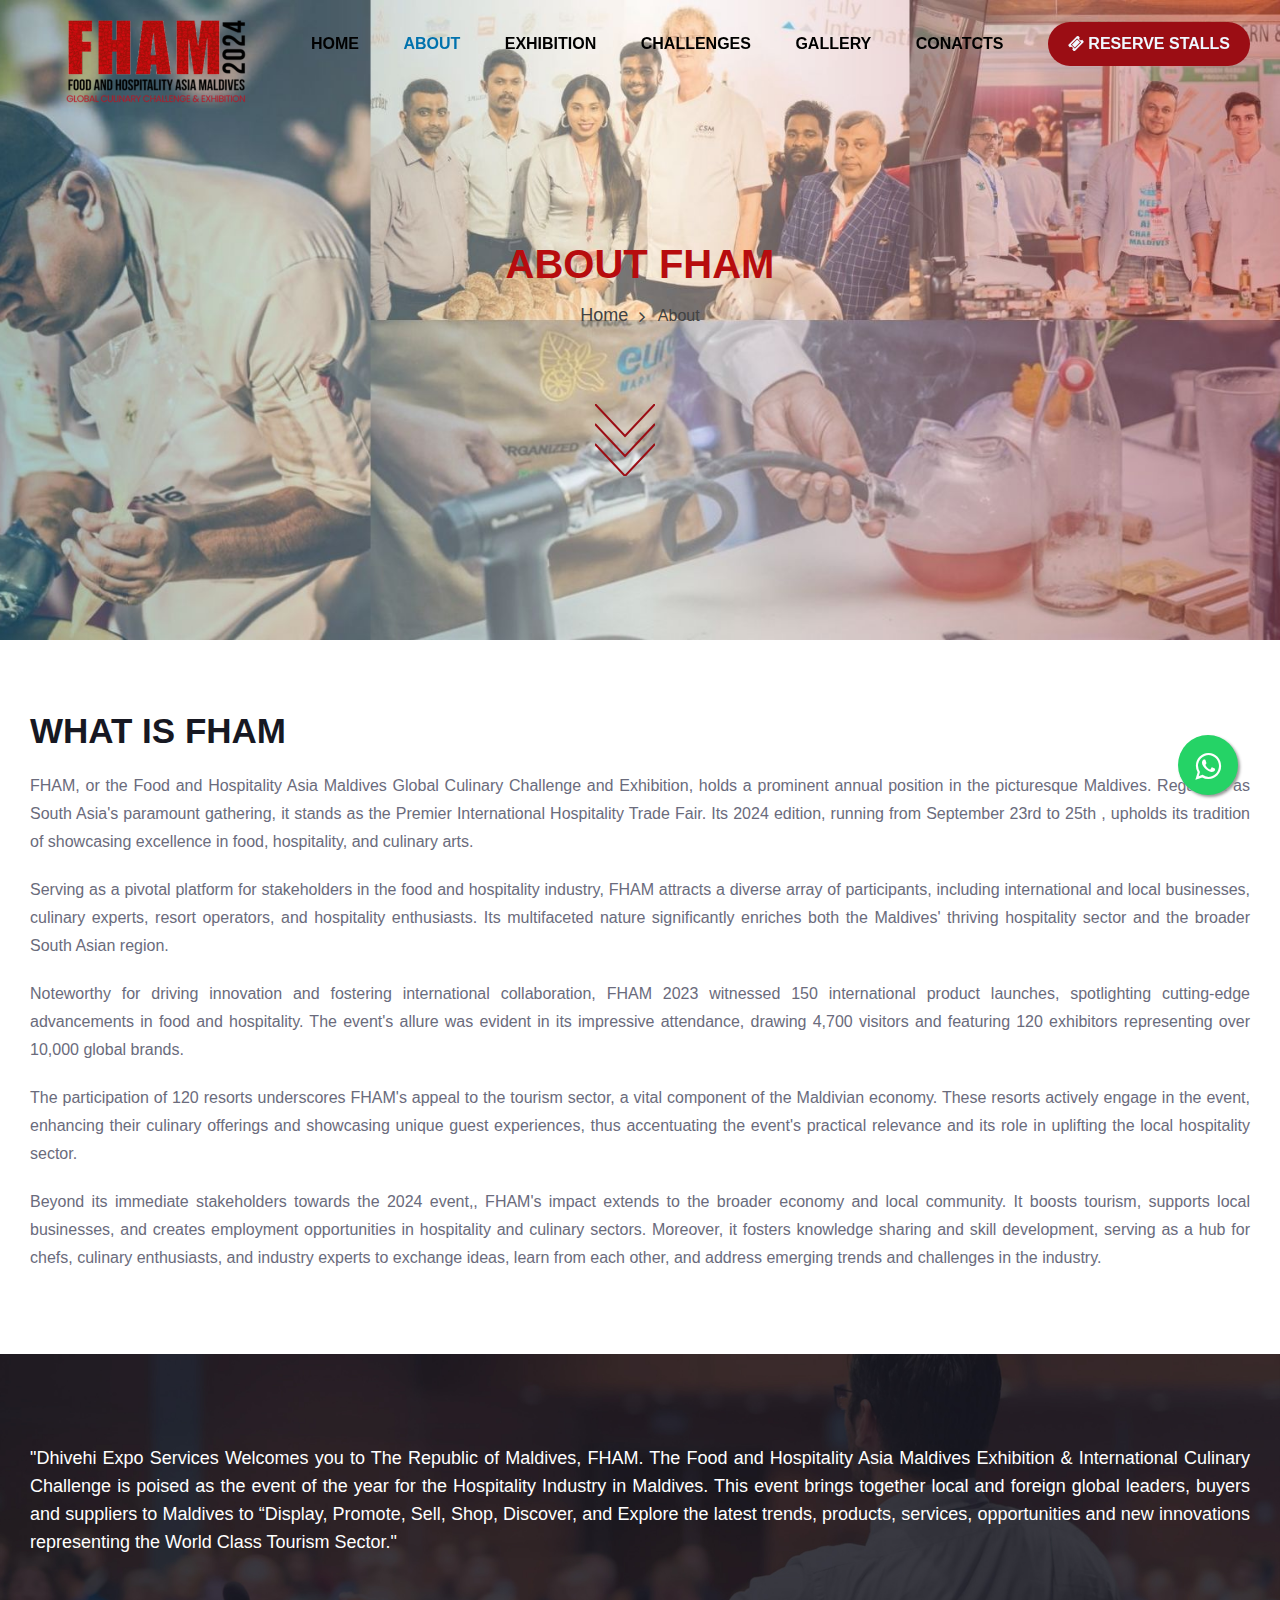
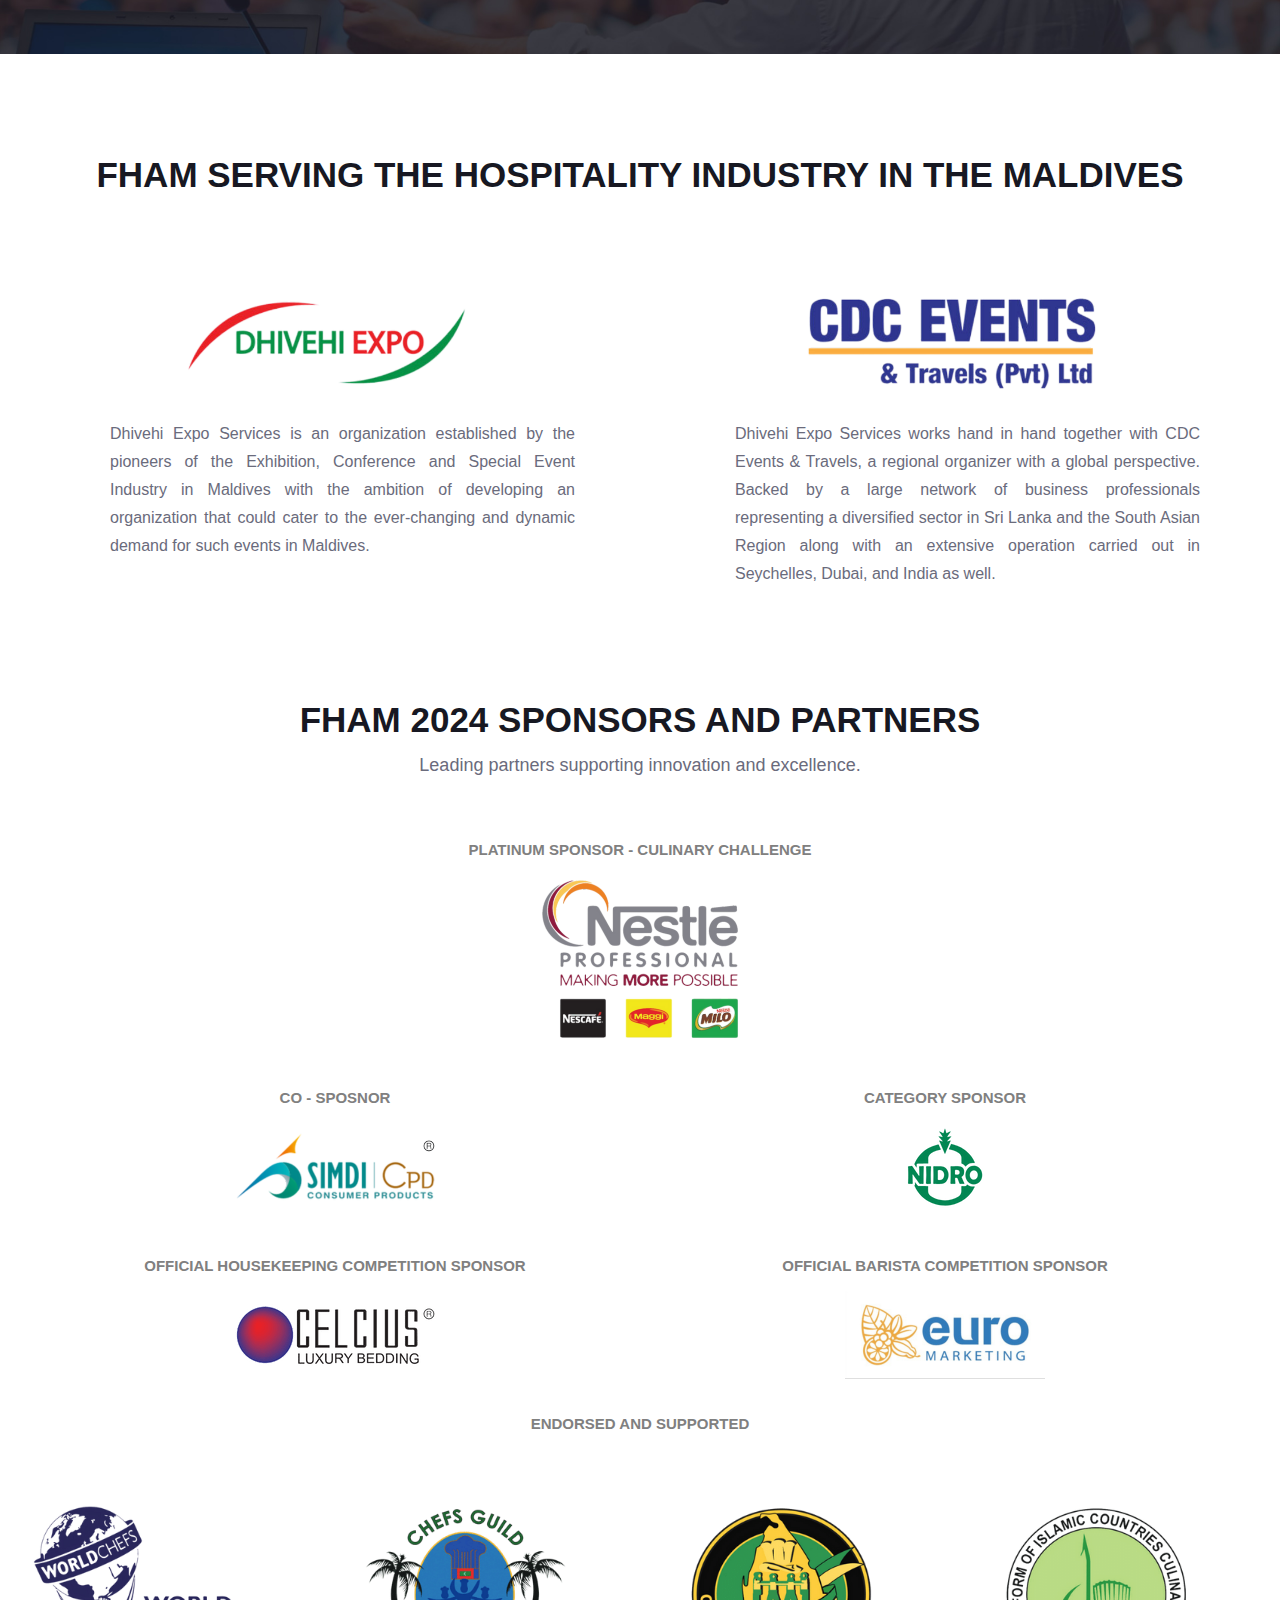
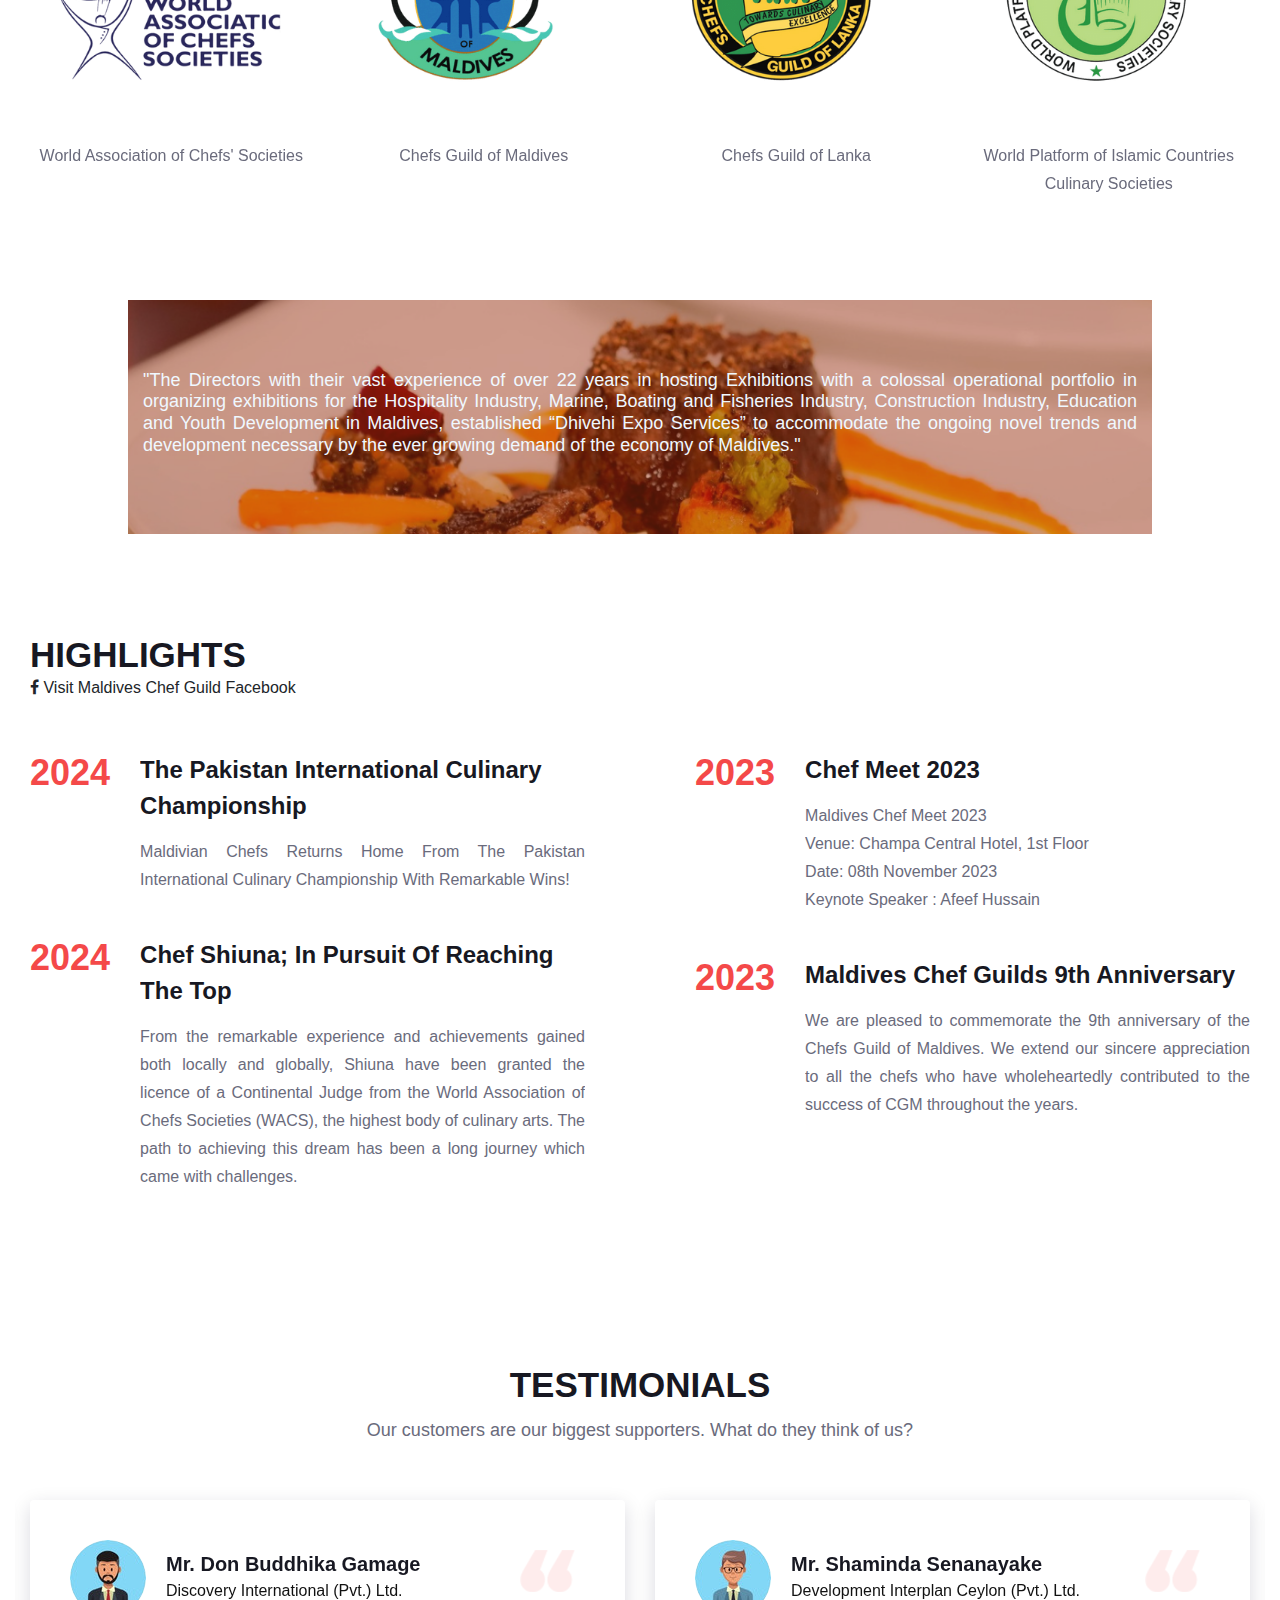
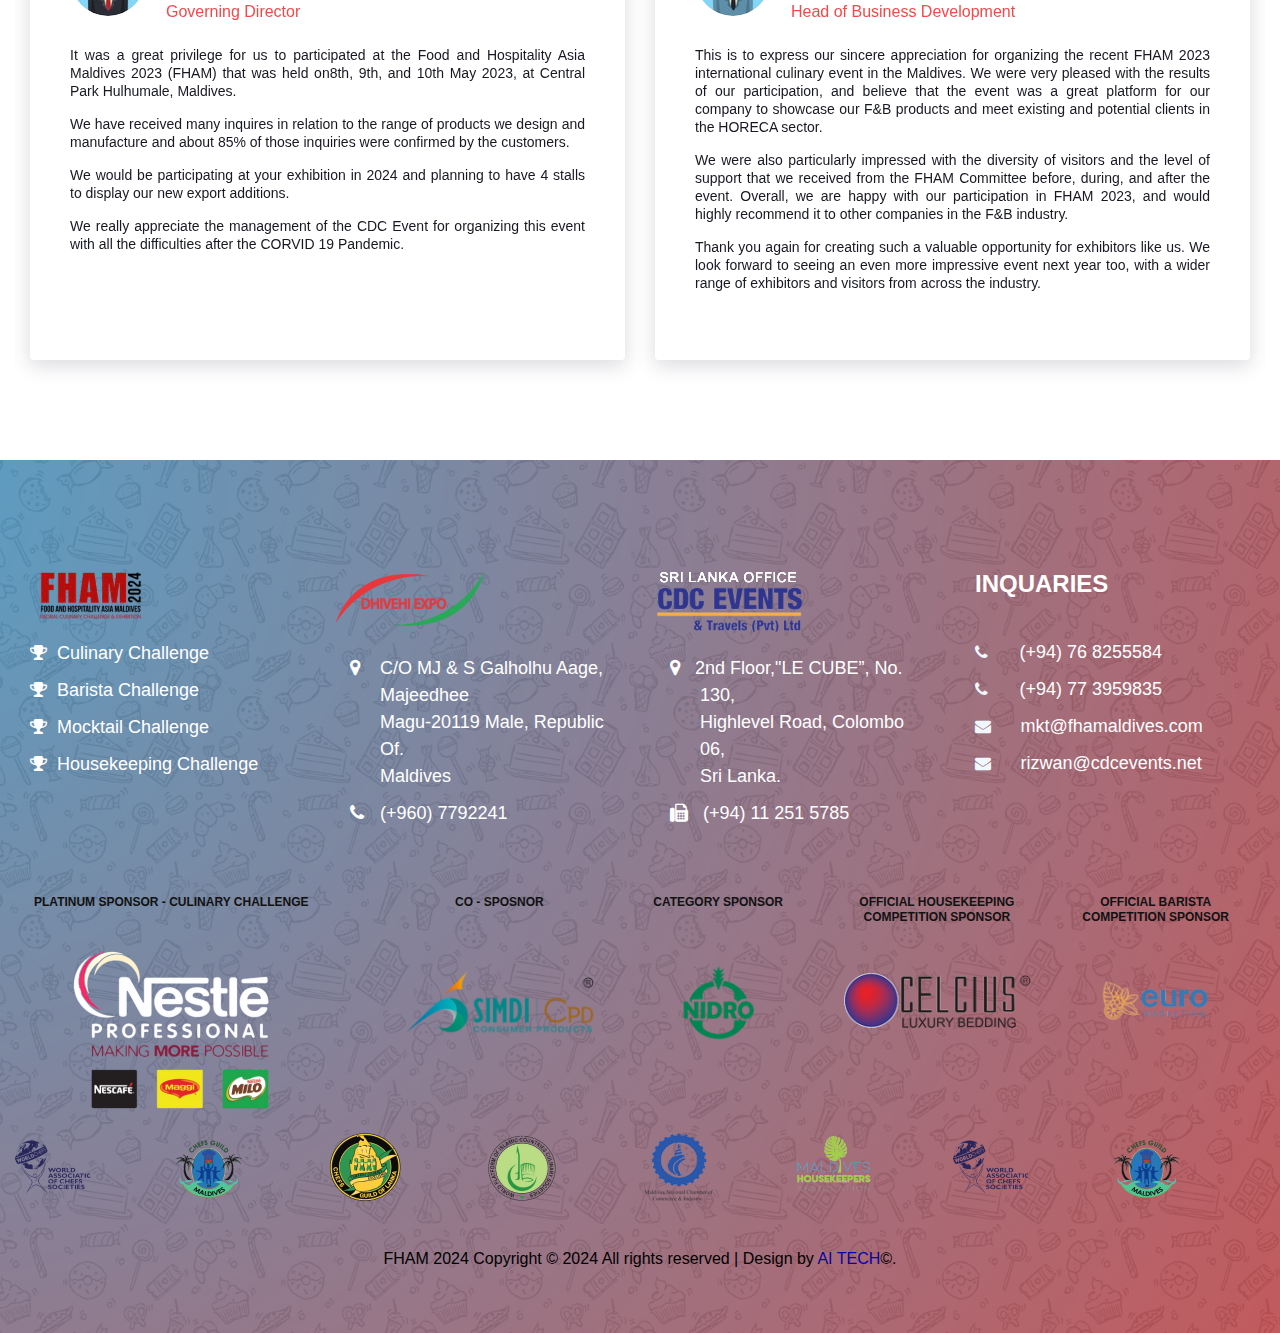
==== about-us - OLDSPONSOR.html @ fb9f557a "sponser chnages" ====
<!DOCTYPE html>
<html lang="zxx">

<head>
    <!-- Google tag (gtag.js) -->
    <script async src="https://www.googletagmanager.com/gtag/js?id=G-HP8R7D199R"></script>
    <script>
    window.dataLayer = window.dataLayer || [];
    function gtag(){dataLayer.push(arguments);}
    gtag('js', new Date());

    gtag('config', 'G-HP8R7D199R');
    </script>
    <meta charset="UTF-8">
    <!--SEO tags-->
    <meta name="description" content="FHAM 2024, the Food and Hospitality Asia Maldives Global Culinary Challenge and Exhibition, is the premier international hospitality trade fair showcasing excellence in food, hospitality, and culinary arts. Join us for the 2024 edition, from September 23rd to 25th, in the picturesque Maldives. Experience thrilling competitions like the Culinary Challenge, Barista Competition, Mocktail Challenge, and Housekeeping Bed Making Competition.">
    <meta name="keywords" content="FHAM, Food and Hospitality Asia Maldives, FHAM 2024, Maldives events, hospitality trade fair, culinary challenge, barista competition, mocktail challenge, housekeeping bed making competition, exhibition, Maldives tourism, hospitality industry, culinary arts, international event, resort operators, culinary experts, hotel management, Maldives economy, global brands, tourism sector, culinary innovation, South Asia, international collaboration, event organizers, Dhivehi Expo Services, CDC Events & Travels.">
    <meta property="og:title" content="FHAM - Food and Hospitality Asia Maldives">
    <meta property="og:description" content="FHAM holds a prominent annual position in the picturesque Maldives, standing as the Premier International Hospitality Trade Fair. Join us for the 2024 edition, running from September 23rd to 25th, showcasing excellence in food, hospitality, and culinary arts.">
    <meta property="og:image" content="https://fhamaldives.com/img/logo.png">
    <meta property="og:url" content="https://fhamaldives.com">
    <meta name="twitter:card" content="summary_large_image">
    <meta name="twitter:title" content="FHAM - Food and Hospitality Asia Maldives">
    <meta name="twitter:description" content="FHAM holds a prominent annual position in the picturesque Maldives, standing as the Premier International Hospitality Trade Fair. Join us for the 2024 edition, running from September 23rd to 25th, showcasing excellence in food, hospitality, and culinary arts.">
    <meta name="twitter:image" content="https://fhamaldives.com/img/logo.png">
    
    <meta name="viewport" content="width=device-width, initial-scale=1.0">
    <meta http-equiv="X-UA-Compatible" content="ie=edge">
    <title>FHAM 2024 - About Us</title>

        <!-- Favicon -->
        <link rel="shortcut icon" type="image/x-icon" href="img/favicon.png" />

    <!-- Google Font -->
    <link href="https://fonts.googleapis.com/css?family=Work+Sans:400,500,600,700,800,900&display=swap" rel="stylesheet">
    <link href="https://fonts.googleapis.com/css?family=Poppins:400,500,600,700&display=swap" rel="stylesheet">


    <!-- Css Styles -->
    <link rel="stylesheet" href="css/bootstrap.min.css" type="text/css">
    <link rel="stylesheet" href="css/font-awesome.min.css" type="text/css">
    <link rel="stylesheet" href="css/elegant-icons.css" type="text/css">
    <link rel="stylesheet" href="css/owl.carousel.min.css" type="text/css">
    <link rel="stylesheet" href="css/magnific-popup.css" type="text/css">
    <link rel="stylesheet" href="css/slicknav.min.css" type="text/css">
    <link rel="stylesheet" href="css/style.css" type="text/css">
</head>

<body>
    <!-- Whats App -->
    <a href="https://wa.me/+94768255584" class="whatsapp_float" target="_blank"> <i class="whatsapp-icon fa fa-whatsapp" aria-hidden="true"></i></a>
    <!-- End Whats App -->
    
    <!-- Page Preloder -->
    <div id="preloder">
        <div class="loader"></div>
    </div>

     <!-- Header Section Begin -->
   <header class="header-section header-normal transparent" id="navbar"> <!-- Added the "transparent" class -->
    <div class="container" style="width: 1500px;">
        <div class="logo">
            <a href="./index.html">
                <img src="img/logo.png" alt="">
            </a>
        </div>
        <div class="nav-menu">
            <nav class="mainmenu mobile-menu">
                <ul>
                    <li><a href="./index.html" >HOME</a></li>
                    <li><a href="./about-us.html" style="color: #0072ad;">ABOUT</a></li>
                    <li><a href="Exhibition.html">EXHIBITION</a></li>
                    <li><a> CHALLENGES</a>
                        <ul class="dropdown">
                            <li><a href="Challenge-1.html">CULINARY</a></li>
                            <li><a href="Challenge-3.html">MOCKTAIL</a></li>
                            <li><a href="Challenge-2.html">BARISTA</a></li>
                            <li><a href="Challenge-4.html">HOUSEKEEPING</a></li>
                        </ul>
                    </li>
                    <li><a href="gallery.html">GALLERY</a></li>
                    <li><a href="./contact.php">CONATCTS</a></li>
                </ul>
            </nav>
           <a href="https://fhamaldives.com/form-db/" class="primary-btn top-btn" style="color: aliceblue;"  target="_blank"><i class="fa fa-ticket"></i> RESERVE STALLS</a>
        </div>
        <div id="mobile-menu-wrap"></div>
    </div>
</header>
<!-- Header End -->

<!-- Hero Section Begin -->
<section class="hero-section set-bg" data-setbg="img/slider/c-about.jpg" >
    <div class="container">
         <!-- Breadcrumb Section Begin -->
    <section class="breadcrumb-section">
        <div class="container">
            <div class="row">
                <div class="col-lg-12">
                    <div class="breadcrumb-text">
                        <h2 style="color: #b70c0e">ABOUT FHAM</h2>
                        <div class="bt-option">
                            <a href="#">Home</a>
                            <span>About</span>
                        </div>
                    </div>
                </div>
            </div>
        </div>
    </section>
    <!-- Breadcrumb Section End -->
    <svg class="arrows">
							<path class="a1" d="M0 0 L30 32 L60 0"></path>
							<path class="a2" d="M0 20 L30 52 L60 20"></path>
							<path class="a3" d="M0 40 L30 72 L60 40"></path>
						</svg>

</section>
<!-- Hero Section End -->

<!-- About Section Begin -->
    <section class="about-section">
        <div class="container">
            <div class="row">
            </div>
            <div class="row">
                <div class="col-lg-12">
                    <div class="section-title"  >
                        <h2>WHAT IS FHAM</h2>
                        <p class="f-para" style="text-align: justify;">FHAM, or the Food and Hospitality Asia Maldives Global Culinary Challenge and Exhibition, holds a prominent annual position in the picturesque Maldives. Regarded as South Asia's paramount gathering, it stands as the Premier International Hospitality Trade Fair. Its 2024 edition, running from September 23rd to 25th , upholds its tradition of showcasing excellence in food, hospitality, and culinary arts.

                        </p>

                        <p class="f-para" style="text-align: justify;"> Serving as a pivotal platform for stakeholders in the food and hospitality industry, FHAM attracts a diverse array of participants, including international and local businesses, culinary experts, resort operators, and hospitality enthusiasts. Its multifaceted nature significantly enriches both the Maldives' thriving hospitality sector and the broader South Asian region.
                        
                        </p>
                        <p class="f-para" style="text-align: justify;">Noteworthy for driving innovation and fostering international collaboration, FHAM 2023 witnessed 150 international product launches, spotlighting cutting-edge advancements in food and hospitality. The event's allure was evident in its impressive attendance, drawing 4,700 visitors and featuring 120 exhibitors representing over 10,000 global brands.
                        
                        </p>
                        <p class="f-para" style="text-align: justify;"> The participation of 120 resorts underscores FHAM's appeal to the tourism sector, a vital component of the Maldivian economy. These resorts actively engage in the event, enhancing their culinary offerings and showcasing unique guest experiences, thus accentuating the event's practical relevance and its role in uplifting the local hospitality sector.
                       
                        </p>
                        <p class="f-para" style="text-align: justify;"> Beyond its immediate stakeholders towards the 2024 event,, FHAM's impact extends to the broader economy and local community. It boosts tourism, supports local businesses, and creates employment opportunities in hospitality and culinary sectors. Moreover, it fosters knowledge sharing and skill development, serving as a hub for chefs, culinary enthusiasts, and industry experts to exchange ideas, learn from each other, and address emerging trends and challenges in the industry.
                        
                        </p>
                       
                    </div>
                </div>
            </div>
           
        </div>
    </section>
    <!-- About Section End -->

    <!-- Wording Section Begin -->
    <section class="pricing-section set-bg spad" data-setbg="img/pricing-bg.jpg">
        <div class="container">
            <div class="row">
                <div class="col-lg-12">
                    <div class="section-title">
                        <p style="color: rgb(255, 255, 255); margin-top: 40px; text-align: justify;">"Dhivehi Expo Services Welcomes you to The Republic of Maldives, FHAM. The Food and Hospitality Asia Maldives Exhibition & International Culinary 
                            Challenge is poised as the event of the year for the Hospitality Industry in Maldives. This event brings together local and foreign global leaders, buyers and suppliers to Maldives to 
                            “Display, Promote, Sell, Shop, Discover, and Explore the latest trends, products, services, opportunities and new innovations representing the World Class Tourism Sector."
                        </p>
                        
                    </div>
                </div>
            </div>
        </div>
    </section>
    <!-- Wording Section End -->

   <!-- About-2 Section Begin -->
<section class="home-about-section spad">
    <div class="container">
        <div class="col-lg-12">
            <div class="section-title">
                <h2>FHAM SERVING THE HOSPITALITY INDUSTRY IN THE MALDIVES</h2>
            </div>
        </div>

        <div class="row"  >
            <!-- First image and paragraph -->
            <div class="col-lg-6 order-lg-1">
                <div class="ha-pic-2">
                    <img src="img/about/dhiv.png" style="max-width: 50%;" alt="">
                </div>
                <div class="ha-text-a">
                    <p style="text-align: justify;">Dhivehi Expo Services is an organization established by the pioneers of the Exhibition, Conference and Special Event Industry in Maldives with the ambition of developing an organization that could cater to the ever-changing and dynamic demand for such events in Maldives.</p>
                </div>
            </div>

            <!-- Gap between columns -->
            <div class="col-lg-12 order-lg-3 d-lg-none">
                <!-- This column is only visible on small devices to create a gap -->
            </div>

            <!-- Second image and paragraph -->
            <div class="col-lg-6 order-lg-2">
                <div class="ha-pic-2">
                    <img src="img/about/cdc.png" style="max-width: 50%;" alt="">
                </div>
                <div class="ha-text-a">
                    <p style="text-align: justify;">Dhivehi Expo Services works hand in hand together with CDC Events & Travels, a regional organizer with a global perspective. Backed by a large network of business professionals representing a diversified sector in Sri Lanka and the South Asian Region along with an extensive operation carried out in Seychelles, Dubai, and India as well.</p>
                </div>
            </div>
        </div>
    </div>
</section>
<!-- About-2 Section End -->

<!-- Sponsor Begin -->
<section class="schedule-section">
    <div class="container">
        <div class="row">
            <div class="col-lg-12">
                <div class="section-title">
                    <h2>FHAM 2024 SPONSORS AND PARTNERS</h2>
                    <p>Leading partners supporting innovation and excellence.</p>
                </div>
            </div>
        </div>

         <div class="container">
      <div class="row">
         <!-- CoSponsor Section Begin -->
         <!-- First image and paragraph -->
         <div class="col-lg-12 ">
            <h5 style="text-align: center; font-weight: bold;  font-size: 15px; color: grey;  padding-top: 10px;">PLATINUM SPONSOR - CULINARY CHALLENGE </h5>
            <a href="https://www.nestle.com/" target="_blank">
            <div class="ha-pic-2">
              <img src="img/partner-logo/co-spo-5.png" style=" min-width: 20%;" alt="">
            </div>
     
            </a>
          </div>
        <!-- First image and paragraph -->
        <div class="col-lg-6 ">
          <h5 style="text-align: center; font-weight: bold;  font-size: 15px; color: grey;  padding-top: 30px;">CO - SPOSNOR </h5>
          <a href="https://www.simdi.com/" target="_blank">
          <div class="ha-pic-2">
            <img src="img/partner-logo/co-spo-3.png" alt="">
          </div>

          </a>
        </div>
  
        <!-- Second image and paragraph -->
        <div class="col-lg-6 ">
          <h5 style="text-align: center; font-weight: bold;  font-size: 15px; color: grey;  padding-top: 30px;">CATEGORY SPONSOR</h5>
          <a href="https://www.nidro-lanka.com/" target="_blank">
          <div class="ha-pic-2">
            <img src="img/partner-logo/co-spo-2.png"alt="">
          </div>

          </a>
        </div>
  
        <!-- 3rd image and paragraph -->
        <div class="col-lg-6 ">
          <h5 style="text-align: center; font-weight: bold;  font-size: 15px; color: grey;  padding-top: 30px;">OFFICIAL HOUSEKEEPING COMPETITION SPONSOR</h5>
          <a href="https://www.celciusbedding.com/our-locations/" target="_blank">
          <div class="ha-pic-2">
            <img src="img/partner-logo/co-spo-1.png" alt="">
          </div>

          </a>
        </div>
  
        <!-- 4th image and paragraph -->
        <div class="col-lg-6 ">
          <h5 style="text-align: center; font-weight: bold;  font-size: 15px; color: grey;  padding-top: 30px;">OFFICIAL BARISTA COMPETITION SPONSOR </h5>
          <a href="http://www.euromarketingmaldives.com/brands/" target="_blank">
          <div class="ha-pic-2">
            <img src="img/partner-logo/co-spo-4.png"  alt="">
          </div>
          <!--<p style="text-align: center;">Euro Marketing</p>-->
        </a>
        </div>
      </div>
    </div>
 <!-- CoSponsor Section End -->
 
        <h5 style="text-align: center; font-weight: bold;  font-size: 15px; color: grey; padding-bottom: 45px;  padding-top: 20px;">ENDORSED AND SUPPORTED</h5>
        <div class="partner-logo owl-carousel" style="border-top: #fdfdfd; padding-top: 0; padding-bottom: 0;">
            <div class="pl-table">
                <div class="pl-tablecell">
                    <a href="https://worldchefs.org/" target="_blank">
                    <img src="img/partner-logo/part-1.png" alt="">
                    <p class="logo-name">World Association of Chefs' Societies</p>
                    </a>
                </div>
            </div>
            <div class="pl-table">
                <div class="pl-tablecell">
                    <a href="https://www.facebook.com/ChefsGuildofMaldives/" target="_blank">
                    <img src="img/partner-logo/part-2.png" alt="" >
                    <p class="logo-name">Chefs Guild of Maldives</p>
                </a>
                </div>
            </div>
            <div class="pl-table">
                <div class="pl-tablecell">
                    <a href="https://www.chefsguildoflanka.org/" target="_blank">
                    <img src="img/partner-logo/part-3.png" alt="">
                    <p class="logo-name">Chefs Guild of Lanka</p>
                    </a>
                </div>
            </div>
            <div class="pl-table">
                <div class="pl-tablecell">
                    <a href="https://www.facebook.com/wicsglobal/" target="_blank">
                    <img src="img/partner-logo/part-4.png" alt="">
                    <p class="logo-name">World Platform of Islamic Countries Culinary Societies</p>
                    </a>
                </div>
            </div>
            <div class="pl-table">
                <div class="pl-tablecell">
                    <a href="https://mncci.org.mv/" target="_blank">
                    <img src="img/partner-logo/part-5.png" alt="">
                    <p class="logo-name">Maldives National Chamber Of Commerce & Industry</p>
                    </a>
                </div>
            </div>
            <div class="pl-table">
                <div class="pl-tablecell">
                    <a href="http://maldiveshousekeepers.com/" target="_blank">
                    <img src="img/partner-logo/part-6.png" alt="">
                    <p class="logo-name">Maldives Housekeepers Association </p>
                    </a>
                </div>
            </div>
        </div>
    </div>
</section>
<!-- Sponsor End -->


  
  


    <!-- Wording Section Begin -->
    <section class="pricing-section set-bg spad" data-setbg="img/about/wording-bg.png" style="margin-left: 10%; margin-right: 10%; padding-bottom: 20px; padding-top: 70px;">
        <div class="container">
            <div class="row">
                <div class="col-lg-12">
                    <div class="section-title" >
                        <h5 style="color: aliceblue; text-align: justify;">"The Directors with their vast experience of over 22 years in hosting Exhibitions with a colossal operational portfolio in organizing exhibitions for the Hospitality Industry, Marine, Boating and Fisheries Industry, Construction Industry, Education and Youth Development in Maldives, established “Dhivehi Expo Services”
                            to accommodate the ongoing novel trends and development necessary by the ever growing demand of the economy of Maldives."</h5>
                        
                    </div>
                </div>
            </div>
        </div>
    </section>
    <!-- Wording Section End -->


      <!-- latest BLog Section Begin -->
      <!--
      <section class="latest-blog spad">
        <div class="container">
            <div class="row">
                <div class="col-lg-12">
                    <div class="latest-item set-bg large-item" data-setbg="img/about/wording-bg.png" style="height: 350px;">
                        <div class="li-text">
                            <h5><a href="./blog-details.html">The Directors with their vast experience of over 18 years in hosting Exhibitions with a colossal operational portfolio in organizing exhibitions for the Hospitality Industry, Marine, Boating and Fisheries Industry, Construction Industry, Education and Youth Development in Maldives, established “Dhivehi Expo Services”
                                 to accommodate the ongoing novel trends and development necessary by the ever growing demand of the economy of Maldives.</a></h5>
                                 -->
                           <!-- <span><i class="fa fa-clock-o"></i> 19th May, 2019</span>-->
      <!--                  </div>
                    </div>
                </div>

            
                
            </div>
        </div>
    </section>
-->
    <!-- latest BLog Section End -->

   
    <!-- Story Section Begin -->
    <section class="story-section spad">
        <div class="container">
            <div class="row">
                <div class="col-lg-12">
                    <div class="section-title">
                        <h2>HIGHLIGHTS</h2>
                         <!--  Facebook Icon and Visit Facebook Link -->
                    <a href="https://www.facebook.com/your_facebook_page_link_here" class="red-link" target="_blank"><i class="fa fa-facebook"></i> Visit Maldives Chef Guild Facebook</a>
                    </div>
                </div>
            </div>
            <div class="row">
                <div class="col-lg-6">
                    <div class="story-left">
                        <div class="story-item">
                            <h2>2024</h2>
                            <div class="si-text">
                                <h4><a href="https://islandchief.com/news/view/55639?fbclid=IwAR0C2re39SDQg-1GwXG-KoDRnBIzjbuG6SGbud6zK_JjFHNLKvUl8_ys7LU" class="red-link">The Pakistan International Culinary Championship</a></h4>
                                <p style="text-align: justify;">Maldivian Chefs Returns Home From The Pakistan International Culinary Championship With Remarkable Wins!</p>
                            </div>
                        </div>
                        <div class="story-item">
                            <h2>2024</h2>
                            <div class="si-text">
                                <h4><a href="https://taste.mv/articles/chef-shiuna-in-pursuit-of-reaching-the-top?fbclid=IwAR21q97irvFbjPLmsGFDBISPIzI3irGhLcFjxVk2iZ8HhuSFVc4l40488rM" class="red-link">Chef Shiuna; In Pursuit Of Reaching The Top</a></h4>
                                <p style="text-align: justify;">
                                    From the remarkable experience and achievements gained both locally and globally, Shiuna have been granted the licence of a Continental Judge from the World Association of Chefs Societies (WACS), the highest body of culinary arts. The path to achieving this dream has been a long journey which came with challenges. </p>
                            </div>
                        </div>
                    </div>
                </div>
                <div class="col-lg-6">
                    <div class="story-right">
                        <div class="story-item">
                            <h2>2023</h2>
                            <div class="si-text">
                                <h4><a href="https://www.facebook.com/photo/?fbid=347695257928098&set=a.195683426462616" class="red-link">Chef Meet 2023</a></h4>
                                <p style="text-align: justify;">Maldives Chef Meet 2023<br>Venue: Champa Central Hotel, 1st Floor<br> Date: 08th November 2023<br>Keynote Speaker : Afeef Hussain</p>
                            </div>
                        </div>
                        <div class="story-item">
                            <h2>2023</h2>
                            <div class="si-text">
                                <h4><a href="https://www.facebook.com/photo/?fbid=331594856204805&set=a.195683426462616" class="red-link">Maldives Chef Guilds 9th Anniversary</a> </h4>
                                <p style="text-align: justify;"> We are pleased to commemorate the 9th anniversary of the Chefs Guild of Maldives. We extend our sincere appreciation to all the chefs who have wholeheartedly contributed to 
                                    the success of CGM throughout the years.</p>
                            </div>
                        </div>
                    </div>
                </div>
            </div>
        </div>
    </section>
    <!-- Story Section End -->

    <!-- Pricing Section Begin -->
    <!--
    <section class="pricing-section set-bg spad" data-setbg="img/pricing-bg.jpg">
        <div class="container">
            <div class="row">
                <div class="col-lg-12">
                    <div class="section-title">
                        <h2>Ticket Pricing</h2>
                        <p>Get your event ticket plan</p>
                    </div>
                </div>
            </div>
            <div class="row">
                <div class="col-lg-4">
                    <div class="price-item">
                        <h4>1 Day Pass</h4>
                        <div class="pi-price">
                            <h2><span>$</span>129</h2>
                        </div>
                        <ul>
                            <li>One Day Conference Ticket</li>
                            <li>Coffee-break</li>
                            <li>Lunch and Networking</li>
                            <li>Keynote talk</li>
                            <li>Talk to the Editors Session</li>
                        </ul>
                        <a href="#" class="price-btn">Get Ticket <span class="arrow_right"></span></a>
                    </div>
                </div>
                <div class="col-lg-4">
                    <div class="price-item top-rated">
                        <div class="tr-tag">
                            <i class="fa fa-star"></i>
                        </div>
                        <h4>Full Pass</h4>
                        <div class="pi-price">
                            <h2><span>$</span>199</h2>
                        </div>
                        <ul>
                            <li>One Day Conference Ticket</li>
                            <li>Coffee-break</li>
                            <li>Lunch and Networking</li>
                            <li>Keynote talk</li>
                            <li>Talk to the Editors Session</li>
                            <li>Lunch and Networking</li>
                            <li>Keynote talk</li>
                        </ul>
                        <a href="#" class="price-btn">Get Ticket <span class="arrow_right"></span></a>
                    </div>
                </div>
                <div class="col-lg-4">
                    <div class="price-item">
                        <h4>Group Pass</h4>
                        <div class="pi-price">
                            <h2><span>$</span>79</h2>
                        </div>
                        <ul>
                            <li>One Day Conference Ticket</li>
                            <li>Coffee-break</li>
                            <li>Lunch and Networking</li>
                            <li>Keynote talk</li>
                            <li>Talk to the Editors Session</li>
                        </ul>
                        <a href="#" class="price-btn">Get Ticket <span class="arrow_right"></span></a>
                    </div>
                </div>
            </div>
        </div>
    </section>
-->
    <!-- Pricing Section End -->

    <!-- Testimonial Section Begin -->
    <section class="testimonial-section spad">
        <div class="container">
            <div class="row">
                <div class="col-lg-12">
                    <div class="section-title">
                        <h2>TESTIMONIALS</h2>
                        <p>Our customers are our biggest supporters. What do they think of us?</p>
                    </div>
                </div>
            </div>
            <div class="row" >
                <div class="col-lg-12">
                    <div class="row">
                        <div class="testimonial-slider owl-carousel">
                            <div class="col-lg-6">
                                <div class="testimonial-item">
                                    <div class="ti-author">
                                        <div class="quote-pic">
                                            <img src="img/quote.png" alt="">
                                        </div>
                                        <div class="ta-pic">
                                            <img src="img/testimonial/testimonial-3.jpg" alt="">
                                        </div>
                                        <div class="ta-text">
                                            <h5>Mr. Don Buddhika Gamage</h5>
                                            <h6>Discovery International (Pvt.) Ltd.</h6>
                                            <span>Governing Director</span>
                                        </div>
                                    </div>
                                    <p class="f-para"style="text-align: justify;" >It was a great privilege for us to participated at the Food and Hospitality Asia Maldives 2023 (FHAM) that was held on8th, 9th, and 10th May 2023, at Central Park Hulhumale, Maldives.</p>

                                        <p class="f-para" style="text-align: justify;">We have received many inquires in relation to the range of products we design and manufacture and about 85% of those inquiries were confirmed by the customers.</p>
                                        
                                        <p class="f-para" style="text-align: justify;">We would be participating at your exhibition in 2024 and planning to have 4 stalls to display our new export additions.</p>
                                        
                                        <p class="f-para" style="text-align: justify;">We really appreciate the management of the CDC Event for organizing this event with all the difficulties after the CORVID 19 Pandemic.</p>
                                </div>
                            </div>
                            <div class="col-lg-6">
                                <div class="testimonial-item">
                                    <div class="ti-author">
                                        <div class="quote-pic">
                                            <img src="img/quote.png" alt="">
                                        </div>
                                        <div class="ta-pic">
                                            <img src="img/testimonial/testimonial-4.jpg" alt="">
                                        </div>
                                        <div class="ta-text">
                                            <h5> Mr. Shaminda Senanayake</h5>
                                            <h6>Development Interplan Ceylon (Pvt.) Ltd.</h6>
                                            <span>Head of Business Development</span>
                                        </div>
                                    </div>
                                        <p class="f-para" style="text-align: justify;">This is to express our sincere appreciation for organizing the recent FHAM 2023 international culinary event in the Maldives. We were very pleased with the results of our participation, and believe that the event was a great platform for our company to showcase our F&B products and meet existing and potential clients in the HORECA sector.</p>

                                        <p class="f-para" style="text-align: justify;"> We were also particularly impressed with the diversity of visitors and the level of support that we received from the FHAM Committee before, during, and after the event. Overall, we are happy with our participation in FHAM 2023, and would highly recommend it to other companies in the F&B industry.</p>
                                        
                                        <p class="f-para" style="text-align: justify;">Thank you again for creating such a valuable opportunity for exhibitors like us. We look forward to seeing an even more impressive event next year too, with a wider range of exhibitors and visitors from across the industry.</p>
                                </div>
                            </div>
                           
                        </div>
                    </div>
                </div>
            </div>
        </div>
    </section>
    <!-- Testimonial Section End -->

    <!-- Newslatter Section Begin -->
    <!--
    <section class="newslatter-section about-newslatter">
        <div class="container">
            <div class="newslatter-inner set-bg" data-setbg="img/newslatter-bg.jpg">
                <div class="ni-text">
                    <h3>Subscribe Newsletter</h3>
                    <p>Subscribe to our newsletter and don’t miss anything</p>
                </div>
                <form action="#" class="ni-form">
                    <input type="text" placeholder="Your email">
                    <button type="submit">Subscribe</button>
                </form>
            </div>
        </div>
    </section>
    -->
    <!-- Newslatter Section End -->

    <!-- Contact Section Begin -->
<!--    <section class="contact-section spad">
        <div class="container">
            <div class="row">
                <div class="col-lg-6">
                    <div class="section-title">
                        <h2>Location</h2>
                        <p>Get directions to our event center</p>
                    </div>
                    <div class="cs-text">
                        <div class="ct-address">
                            <span>Address:</span>
                            <p>01 Pascale Springs Apt. 339, NY City <br/>United State</p>
                        </div>
                        <ul>
                            <li>
                                <span>Phone:</span>
                                (+12)-345-67-8910
                            </li>
                            <li>
                                <span>Email:</span>
                                info.colorlib@gmail.com
                            </li>
                        </ul>
                        <div class="ct-links">
                            <span>Website:</span>
                            <p>https://conference.colorlib.com</p>
                        </div>
                    </div>
                </div>
                <div class="col-lg-6">
                    <div class="cs-map">
                        <iframe src="https://www.google.com/maps/embed?pb=!1m18!1m12!1m3!1d52901.38789495531!2d-118.19465514866786!3d34.03523211493029!2m3!1f0!2f0!3f0!3m2!1i1024!2i768!4f13.1!3m3!1m2!1s0x80c2cf71ad83ff9f%3A0x518b28657f4543b7!2sEast%20Los%20Angeles%2C%20CA%2C%20USA!5e0!3m2!1sen!2sbd!4v1579763856144!5m2!1sen!2sbd" height="400" style="border:0;" allowfullscreen=""></iframe>
                    </div>
                </div>
            </div>
        </div>
    </section>
-->
    <!-- Contact Section End -->

    <!-- Footer Section Begin -->
<footer class="footer-section">
    <div class="container" style="max-width: 1500px;">
      
        <div class="row">
            <div class="col-lg-3">
                <div class="footer-text">
                    <div class="ft-logo">
                        <a href="#" class="footer-logo"><img src="img/logo-pld.png" alt=""></a>
                    </div>
                    <div class="con-info custom-font" style="color: aliceblue; ">

                        <ul>
                            <li style="margin-bottom: 10px;"><a href="Challenge-1.html"><i class="fa fa-trophy " style="padding-right: 10px;"></i>Culinary Challenge</a></li>
                            <li style="margin-bottom: 10px;"><a href=""><i class="fa fa-trophy " style="padding-right: 10px;"></i>Barista Challenge</a></li>
                            <li style="margin-bottom: 10px;"><a href=""><i class="fa fa-trophy " style="padding-right: 10px;"></i>Mocktail Challenge</a></li>
                            <li style="margin-bottom: 10px;"><a href=""><i class="fa fa-trophy " style="padding-right: 10px;"></i>Housekeeping Challenge</a></li>
                          
                          
                        </ul>
                    </div>
                
                   
                </div>
            </div>
            <div class="col-lg-3">
                <div class="footer-text">
                    <div class="ft-logo">
                        <a href="#" class="footer-logo"><img src="img/divehi-logo-small.png" alt="Dhvehi Cooperations"></a>
                    </div>
                    <div class="con-info custom-font" style="color: aliceblue;">
                        <ul>
                            <li style="margin-bottom: 10px;"><a style="pointer-events: none;"><i class="fa fa-map-marker" style="padding-right: 15px;"></i>C/O MJ & S
                                Galholhu Aage,
                                Majeedhee <br>Magu-20119
                                Male, Republic Of. <br>Maldives</a></li>
                            <!--<li style="margin-bottom: 10px;"><a href="mailto:mkt@fhamaldives.com"> <i class="fa fa-envelope" style="padding-right: 10px;"></i>info@fhamaldives.com</a></li>-->
                            <li style="margin-bottom: 10px;"><a href="tel:+9607792241"><i class="fa fa-phone" style="padding-right: 10px;"></i> (+960) 7792241</a> </li>
                          
                        </ul>
                    </div>
                
                    
                </div>
            </div>

            <div class="col-lg-3">
                <div class="footer-text">
                    <div class="ft-logo">
                        <a href="#" class="footer-logo"><img src="img/cdc-logo-small.png" alt="CDC Events and Travels"></a>
                    </div>
                    <div class="con-info custom-font" style="color: aliceblue;">
                        <ul>
                           
                            <li style="margin-bottom: 10px;"><a style="pointer-events: none;"><i class="fa fa-map-marker" style="padding-right: 10px;"></i>2nd Floor,"LE CUBE”, No. 130, <br>Highlevel Road, Colombo 06, <br>Sri Lanka.</a></li>
                            <!--<li style="margin-bottom: 10px;"> <a href="mailto:mkt@fhamaldives.com"><i class="fa fa-envelope" style="padding-right: 10px;"></i>info@cdcevents.net</a></li>-->
                            
                            <li style="margin-bottom: 10px;"><a href="tel:+94112515785"><i class="fa fa-fax" style="padding-right: 10px;"></i> (+94) 11 251 5785 </a></li>
                        </ul>
                    </div>
                    
                    
                
                </div>
            </div>

            <div class="col-lg-3">
                <div class="footer-text">
                    <div class="ft-logo">
                        <h4  style="margin-bottom: 40px; color: white; font-weight: bold;">INQUARIES</h4>
                    </div>
                    <div class="con-info custom-font" style="color: aliceblue;">
                        <ul>
                          
                            <li style="margin-bottom: 10px;"><i class="fa fa-phone" style="padding-right: 10px;"></i> <a href="tel:+94768255584 ">(+94) 76 8255584</a> </li>
                            <li style="margin-bottom: 10px;"><i class="fa fa-phone" style="padding-right: 10px;"></i> <a href="tel:+94773959835">(+94) 77 3959835 </a></li>
                            <li style="margin-bottom: 10px;"><i class="fa fa-envelope" style="padding-right: 10px;"></i> <a href="mailto:mkt@fhamaldives.com">mkt@fhamaldives.com</a></li>
                            <li style="margin-bottom: 10px;"><i class="fa fa-envelope" style="padding-right: 10px;"></i> <a href="mailto: rizwan@cdcevents.net">rizwan@cdcevents.net</a></li>
                        </ul>
                    </div>
                    
                    
                
                </div>
            </div>

           

        </div>

         <!-- CoSponsor Section Begin -->
         <section class="cos-section">
        <div class="col-lg-12">
      <div class="row">
         <!-- First image and paragraph -->
         <div class="col-lg-4 ">
            <h5 style="text-align: center; font-weight: bold; font-size: 12px; padding-bottom: 20px;">PLATINUM SPONSOR - CULINARY CHALLENGE </h5>
            <a href="https://www.nestle.com/" target="_blank">
            <div class="ha-pic-2">
              <img src="img/partner-logo/foot-co-1.png" style=" min-width: 20%;" alt="">
            </div>
  
            </a>
          </div>
        <!-- First image and paragraph -->
        <div class="col-lg-2 ">
          <h5 style="text-align: center; font-weight: bold; font-size: 12px; padding-bottom: 20px;">CO - SPOSNOR </h5>
          <a href="https://www.simdi.com/" target="_blank">
          <div class="ha-pic-2">
            <img src="img/partner-logo/co-spo-3.png" style="padding-top: 16px;"  alt="">
          </div>

          </a>
        </div>
  
        <!-- Second image and paragraph -->
        <div class="col-lg-2">
          <h5 style="text-align: center; font-weight: bold; font-size: 12px; padding-bottom: 20px;">CATEGORY SPONSOR</h5>
          <a href="https://www.nidro-lanka.com/" target="_blank">
          <div class="ha-pic-2">
            <img src="img/partner-logo/co-spo-2.png" style="padding-top: 16px;" alt="">
          </div>

          </a>
        </div>
  
        <!-- 3rd image and paragraph -->
        <div class="col-lg-2 ">
          <h5 style="text-align: center; font-weight: bold; font-size: 12px; padding-bottom: 20px;">OFFICIAL HOUSEKEEPING COMPETITION SPONSOR</h5>
          <a href="https://www.celciusbedding.com/our-locations/" target="_blank">
          <div class="ha-pic-2">
            <img src="img/partner-logo/co-spo-1.png" alt="">
          </div>

          </a>
        </div>
  
        <!-- 4th image and paragraph -->
        <div class="col-lg-2 ">
          <h5 style="text-align: center; font-weight: bold; font-size: 12px; padding-bottom: 20px;">OFFICIAL BARISTA COMPETITION SPONSOR </h5>
          <a href="http://www.euromarketingmaldives.com/brands/" target="_blank">
          <div class="ha-pic-2">
            <img src="img/partner-logo/foot-co-2.png"  alt="">
          </div>

        </a>
        </div>
      </div>
  </section>
  <!-- CoSponsor Section End -->

       

        <div class="partner-logo-1 owl-carousel" >
            <a href="https://worldchefs.org/" class="pl-table" target="_blank">
                <div class="pl-tablecell">
                    <img src="img/partner-logo/partner-1.png" alt="">
                </div>
            </a>
            <a href="https://www.facebook.com/ChefsGuildofMaldives/" class="pl-table" target="_blank">
                <div class="pl-tablecell">
                    <img src="img/partner-logo/partner-2.png" alt="">
                </div>
            </a>
            <a href="https://www.chefsguildoflanka.org/" class="pl-table" target="_blank">
                <div class="pl-tablecell">
                    <img src="img/partner-logo/partner-3.png" alt="">
                </div>
            </a>
            <a href="https://www.facebook.com/wicsglobal/" class="pl-table" target="_blank">
                <div class="pl-tablecell">
                    <img src="img/partner-logo/partner-4.png" alt="" target="_blank">
                </div>
            </a>
            <a href="https://mncci.org.mv/" class="pl-table">
                <div class="pl-tablecell">
                    <img src="img/partner-logo/partner-5.png" alt="" target="_blank">
                </div>
            </a>
            <a href="http://maldiveshousekeepers.com/" class="pl-table" target="_blank">
                <div class="pl-tablecell">
                    <img src="img/partner-logo/partner-6.png" alt="">
                </div>
            </a>
           
            
        </div>

        <div class="copyrights" >
        
            <p style="font-size: 16px;">FHAM 2024 Copyright © 2024 All rights reserved | Design by <a href="#0">AI TECH</a>©.</p>
        </div> 

    </div>
</footer>
    <!-- Footer Section End -->
    
<div id="back-to-top">↑</div>

    <!-- Js Plugins -->
    <script src="js/jquery-3.3.1.min.js"></script>
    <script src="js/bootstrap.min.js"></script>
    <script src="js/jquery.magnific-popup.min.js"></script>
    <script src="js/jquery.countdown.min.js"></script>
    <script src="js/jquery.slicknav.js"></script>
    <script src="js/owl.carousel.min.js"></script>
    <script src="js/main.js"></script>
</body>

</html>
---- css/elegant-icons.css ----
@font-face {
	font-family: 'ElegantIcons';
	src:url('../fonts/ElegantIcons.eot');
	src:url('../fonts/ElegantIcons.eot?#iefix') format('embedded-opentype'),
		url('../fonts/ElegantIcons.woff') format('woff'),
		url('../fonts/ElegantIcons.ttf') format('truetype'),
		url('../fonts/ElegantIcons.svg#ElegantIcons') format('svg');
	font-weight: normal;
	font-style: normal;
}

/* Use the following CSS code if you want to use data attributes for inserting your icons */
[data-icon]:before {
	font-family: 'ElegantIcons';
	content: attr(data-icon);
	speak: none;
	font-weight: normal;
	font-variant: normal;
	text-transform: none;
	line-height: 1;
	-webkit-font-smoothing: antialiased;
	-moz-osx-font-smoothing: grayscale;
}

/* Use the following CSS code if you want to have a class per icon */
/*
Instead of a list of all class selectors,
you can use the generic selector below, but it's slower:
[class*="your-class-prefix"] {
*/
.arrow_up, .arrow_down, .arrow_left, .arrow_right, .arrow_left-up, .arrow_right-up, .arrow_right-down, .arrow_left-down, .arrow-up-down, .arrow_up-down_alt, .arrow_left-right_alt, .arrow_left-right, .arrow_expand_alt2, .arrow_expand_alt, .arrow_condense, .arrow_expand, .arrow_move, .arrow_carrot-up, .arrow_carrot-down, .arrow_carrot-left, .arrow_carrot-right, .arrow_carrot-2up, .arrow_carrot-2down, .arrow_carrot-2left, .arrow_carrot-2right, .arrow_carrot-up_alt2, .arrow_carrot-down_alt2, .arrow_carrot-left_alt2, .arrow_carrot-right_alt2, .arrow_carrot-2up_alt2, .arrow_carrot-2down_alt2, .arrow_carrot-2left_alt2, .arrow_carrot-2right_alt2, .arrow_triangle-up, .arrow_triangle-down, .arrow_triangle-left, .arrow_triangle-right, .arrow_triangle-up_alt2, .arrow_triangle-down_alt2, .arrow_triangle-left_alt2, .arrow_triangle-right_alt2, .arrow_back, .icon_minus-06, .icon_plus, .icon_close, .icon_check, .icon_minus_alt2, .icon_plus_alt2, .icon_close_alt2, .icon_check_alt2, .icon_zoom-out_alt, .icon_zoom-in_alt, .icon_search, .icon_box-empty, .icon_box-selected, .icon_minus-box, .icon_plus-box, .icon_box-checked, .icon_circle-empty, .icon_circle-slelected, .icon_stop_alt2, .icon_stop, .icon_pause_alt2, .icon_pause, .icon_menu, .icon_menu-square_alt2, .icon_menu-circle_alt2, .icon_ul, .icon_ol, .icon_adjust-horiz, .icon_adjust-vert, .icon_document_alt, .icon_documents_alt, .icon_pencil, .icon_pencil-edit_alt, .icon_pencil-edit, .icon_folder-alt, .icon_folder-open_alt, .icon_folder-add_alt, .icon_info_alt, .icon_error-oct_alt, .icon_error-circle_alt, .icon_error-triangle_alt, .icon_question_alt2, .icon_question, .icon_comment_alt, .icon_chat_alt, .icon_vol-mute_alt, .icon_volume-low_alt, .icon_volume-high_alt, .icon_quotations, .icon_quotations_alt2, .icon_clock_alt, .icon_lock_alt, .icon_lock-open_alt, .icon_key_alt, .icon_cloud_alt, .icon_cloud-upload_alt, .icon_cloud-download_alt, .icon_image, .icon_images, .icon_lightbulb_alt, .icon_gift_alt, .icon_house_alt, .icon_genius, .icon_mobile, .icon_tablet, .icon_laptop, .icon_desktop, .icon_camera_alt, .icon_mail_alt, .icon_cone_alt, .icon_ribbon_alt, .icon_bag_alt, .icon_creditcard, .icon_cart_alt, .icon_paperclip, .icon_tag_alt, .icon_tags_alt, .icon_trash_alt, .icon_cursor_alt, .icon_mic_alt, .icon_compass_alt, .icon_pin_alt, .icon_pushpin_alt, .icon_map_alt, .icon_drawer_alt, .icon_toolbox_alt, .icon_book_alt, .icon_calendar, .icon_film, .icon_table, .icon_contacts_alt, .icon_headphones, .icon_lifesaver, .icon_piechart, .icon_refresh, .icon_link_alt, .icon_link, .icon_loading, .icon_blocked, .icon_archive_alt, .icon_heart_alt, .icon_star_alt, .icon_star-half_alt, .icon_star, .icon_star-half, .icon_tools, .icon_tool, .icon_cog, .icon_cogs, .arrow_up_alt, .arrow_down_alt, .arrow_left_alt, .arrow_right_alt, .arrow_left-up_alt, .arrow_right-up_alt, .arrow_right-down_alt, .arrow_left-down_alt, .arrow_condense_alt, .arrow_expand_alt3, .arrow_carrot_up_alt, .arrow_carrot-down_alt, .arrow_carrot-left_alt, .arrow_carrot-right_alt, .arrow_carrot-2up_alt, .arrow_carrot-2dwnn_alt, .arrow_carrot-2left_alt, .arrow_carrot-2right_alt, .arrow_triangle-up_alt, .arrow_triangle-down_alt, .arrow_triangle-left_alt, .arrow_triangle-right_alt, .icon_minus_alt, .icon_plus_alt, .icon_close_alt, .icon_check_alt, .icon_zoom-out, .icon_zoom-in, .icon_stop_alt, .icon_menu-square_alt, .icon_menu-circle_alt, .icon_document, .icon_documents, .icon_pencil_alt, .icon_folder, .icon_folder-open, .icon_folder-add, .icon_folder_upload, .icon_folder_download, .icon_info, .icon_error-circle, .icon_error-oct, .icon_error-triangle, .icon_question_alt, .icon_comment, .icon_chat, .icon_vol-mute, .icon_volume-low, .icon_volume-high, .icon_quotations_alt, .icon_clock, .icon_lock, .icon_lock-open, .icon_key, .icon_cloud, .icon_cloud-upload, .icon_cloud-download, .icon_lightbulb, .icon_gift, .icon_house, .icon_camera, .icon_mail, .icon_cone, .icon_ribbon, .icon_bag, .icon_cart, .icon_tag, .icon_tags, .icon_trash, .icon_cursor, .icon_mic, .icon_compass, .icon_pin, .icon_pushpin, .icon_map, .icon_drawer, .icon_toolbox, .icon_book, .icon_contacts, .icon_archive, .icon_heart, .icon_profile, .icon_group, .icon_grid-2x2, .icon_grid-3x3, .icon_music, .icon_pause_alt, .icon_phone, .icon_upload, .icon_download, .social_facebook, .social_twitter, .social_pinterest, .social_googleplus, .social_tumblr, .social_tumbleupon, .social_wordpress, .social_instagram, .social_dribbble, .social_vimeo, .social_linkedin, .social_rss, .social_deviantart, .social_share, .social_myspace, .social_skype, .social_youtube, .social_picassa, .social_googledrive, .social_flickr, .social_blogger, .social_spotify, .social_delicious, .social_facebook_circle, .social_twitter_circle, .social_pinterest_circle, .social_googleplus_circle, .social_tumblr_circle, .social_stumbleupon_circle, .social_wordpress_circle, .social_instagram_circle, .social_dribbble_circle, .social_vimeo_circle, .social_linkedin_circle, .social_rss_circle, .social_deviantart_circle, .social_share_circle, .social_myspace_circle, .social_skype_circle, .social_youtube_circle, .social_picassa_circle, .social_googledrive_alt2, .social_flickr_circle, .social_blogger_circle, .social_spotify_circle, .social_delicious_circle, .social_facebook_square, .social_twitter_square, .social_pinterest_square, .social_googleplus_square, .social_tumblr_square, .social_stumbleupon_square, .social_wordpress_square, .social_instagram_square, .social_dribbble_square, .social_vimeo_square, .social_linkedin_square, .social_rss_square, .social_deviantart_square, .social_share_square, .social_myspace_square, .social_skype_square, .social_youtube_square, .social_picassa_square, .social_googledrive_square, .social_flickr_square, .social_blogger_square, .social_spotify_square, .social_delicious_square, .icon_printer, .icon_calulator, .icon_building, .icon_floppy, .icon_drive, .icon_search-2, .icon_id, .icon_id-2, .icon_puzzle, .icon_like, .icon_dislike, .icon_mug, .icon_currency, .icon_wallet, .icon_pens, .icon_easel, .icon_flowchart, .icon_datareport, .icon_briefcase, .icon_shield, .icon_percent, .icon_globe, .icon_globe-2, .icon_target, .icon_hourglass, .icon_balance, .icon_rook, .icon_printer-alt, .icon_calculator_alt, .icon_building_alt, .icon_floppy_alt, .icon_drive_alt, .icon_search_alt, .icon_id_alt, .icon_id-2_alt, .icon_puzzle_alt, .icon_like_alt, .icon_dislike_alt, .icon_mug_alt, .icon_currency_alt, .icon_wallet_alt, .icon_pens_alt, .icon_easel_alt, .icon_flowchart_alt, .icon_datareport_alt, .icon_briefcase_alt, .icon_shield_alt, .icon_percent_alt, .icon_globe_alt, .icon_clipboard {
	font-family: 'ElegantIcons';
	speak: none;
	font-style: normal;
	font-weight: normal;
	font-variant: normal;
	text-transform: none;
	line-height: 1;
	-webkit-font-smoothing: antialiased;
}
.arrow_up:before {
	content: "\21";
}
.arrow_down:before {
	content: "\22";
}
.arrow_left:before {
	content: "\23";
}
.arrow_right:before {
	content: "\24";
}
.arrow_left-up:before {
	content: "\25";
}
.arrow_right-up:before {
	content: "\26";
}
.arrow_right-down:before {
	content: "\27";
}
.arrow_left-down:before {
	content: "\28";
}
.arrow-up-down:before {
	content: "\29";
}
.arrow_up-down_alt:before {
	content: "\2a";
}
.arrow_left-right_alt:before {
	content: "\2b";
}
.arrow_left-right:before {
	content: "\2c";
}
.arrow_expand_alt2:before {
	content: "\2d";
}
.arrow_expand_alt:before {
	content: "\2e";
}
.arrow_condense:before {
	content: "\2f";
}
.arrow_expand:before {
	content: "\30";
}
.arrow_move:before {
	content: "\31";
}
.arrow_carrot-up:before {
	content: "\32";
}
.arrow_carrot-down:before {
	content: "\33";
}
.arrow_carrot-left:before {
	content: "\34";
}
.arrow_carrot-right:before {
	content: "\35";
}
.arrow_carrot-2up:before {
	content: "\36";
}
.arrow_carrot-2down:before {
	content: "\37";
}
.arrow_carrot-2left:before {
	content: "\38";
}
.arrow_carrot-2right:before {
	content: "\39";
}
.arrow_carrot-up_alt2:before {
	content: "\3a";
}
.arrow_carrot-down_alt2:before {
	content: "\3b";
}
.arrow_carrot-left_alt2:before {
	content: "\3c";
}
.arrow_carrot-right_alt2:before {
	content: "\3d";
}
.arrow_carrot-2up_alt2:before {
	content: "\3e";
}
.arrow_carrot-2down_alt2:before {
	content: "\3f";
}
.arrow_carrot-2left_alt2:before {
	content: "\40";
}
.arrow_carrot-2right_alt2:before {
	content: "\41";
}
.arrow_triangle-up:before {
	content: "\42";
}
.arrow_triangle-down:before {
	content: "\43";
}
.arrow_triangle-left:before {
	content: "\44";
}
.arrow_triangle-right:before {
	content: "\45";
}
.arrow_triangle-up_alt2:before {
	content: "\46";
}
.arrow_triangle-down_alt2:before {
	content: "\47";
}
.arrow_triangle-left_alt2:before {
	content: "\48";
}
.arrow_triangle-right_alt2:before {
	content: "\49";
}
.arrow_back:before {
	content: "\4a";
}
.icon_minus-06:before {
	content: "\4b";
}
.icon_plus:before {
	content: "\4c";
}
.icon_close:before {
	content: "\4d";
}
.icon_check:before {
	content: "\4e";
}
.icon_minus_alt2:before {
	content: "\4f";
}
.icon_plus_alt2:before {
	content: "\50";
}
.icon_close_alt2:before {
	content: "\51";
}
.icon_check_alt2:before {
	content: "\52";
}
.icon_zoom-out_alt:before {
	content: "\53";
}
.icon_zoom-in_alt:before {
	content: "\54";
}
.icon_search:before {
	content: "\55";
}
.icon_box-empty:before {
	content: "\56";
}
.icon_box-selected:before {
	content: "\57";
}
.icon_minus-box:before {
	content: "\58";
}
.icon_plus-box:before {
	content: "\59";
}
.icon_box-checked:before {
	content: "\5a";
}
.icon_circle-empty:before {
	content: "\5b";
}
.icon_circle-slelected:before {
	content: "\5c";
}
.icon_stop_alt2:before {
	content: "\5d";
}
.icon_stop:before {
	content: "\5e";
}
.icon_pause_alt2:before {
	content: "\5f";
}
.icon_pause:before {
	content: "\60";
}
.icon_menu:before {
	content: "\61";
}
.icon_menu-square_alt2:before {
	content: "\62";
}
.icon_menu-circle_alt2:before {
	content: "\63";
}
.icon_ul:before {
	content: "\64";
}
.icon_ol:before {
	content: "\65";
}
.icon_adjust-horiz:before {
	content: "\66";
}
.icon_adjust-vert:before {
	content: "\67";
}
.icon_document_alt:before {
	content: "\68";
}
.icon_documents_alt:before {
	content: "\69";
}
.icon_pencil:before {
	content: "\6a";
}
.icon_pencil-edit_alt:before {
	content: "\6b";
}
.icon_pencil-edit:before {
	content: "\6c";
}
.icon_folder-alt:before {
	content: "\6d";
}
.icon_folder-open_alt:before {
	content: "\6e";
}
.icon_folder-add_alt:before {
	content: "\6f";
}
.icon_info_alt:before {
	content: "\70";
}
.icon_error-oct_alt:before {
	content: "\71";
}
.icon_error-circle_alt:before {
	content: "\72";
}
.icon_error-triangle_alt:before {
	content: "\73";
}
.icon_question_alt2:before {
	content: "\74";
}
.icon_question:before {
	content: "\75";
}
.icon_comment_alt:before {
	content: "\76";
}
.icon_chat_alt:before {
	content: "\77";
}
.icon_vol-mute_alt:before {
	content: "\78";
}
.icon_volume-low_alt:before {
	content: "\79";
}
.icon_volume-high_alt:before {
	content: "\7a";
}
.icon_quotations:before {
	content: "\7b";
}
.icon_quotations_alt2:before {
	content: "\7c";
}
.icon_clock_alt:before {
	content: "\7d";
}
.icon_lock_alt:before {
	content: "\7e";
}
.icon_lock-open_alt:before {
	content: "\e000";
}
.icon_key_alt:before {
	content: "\e001";
}
.icon_cloud_alt:before {
	content: "\e002";
}
.icon_cloud-upload_alt:before {
	content: "\e003";
}
.icon_cloud-download_alt:before {
	content: "\e004";
}
.icon_image:before {
	content: "\e005";
}
.icon_images:before {
	content: "\e006";
}
.icon_lightbulb_alt:before {
	content: "\e007";
}
.icon_gift_alt:before {
	content: "\e008";
}
.icon_house_alt:before {
	content: "\e009";
}
.icon_genius:before {
	content: "\e00a";
}
.icon_mobile:before {
	content: "\e00b";
}
.icon_tablet:before {
	content: "\e00c";
}
.icon_laptop:before {
	content: "\e00d";
}
.icon_desktop:before {
	content: "\e00e";
}
.icon_camera_alt:before {
	content: "\e00f";
}
.icon_mail_alt:before {
	content: "\e010";
}
.icon_cone_alt:before {
	content: "\e011";
}
.icon_ribbon_alt:before {
	content: "\e012";
}
.icon_bag_alt:before {
	content: "\e013";
}
.icon_creditcard:before {
	content: "\e014";
}
.icon_cart_alt:before {
	content: "\e015";
}
.icon_paperclip:before {
	content: "\e016";
}
.icon_tag_alt:before {
	content: "\e017";
}
.icon_tags_alt:before {
	content: "\e018";
}
.icon_trash_alt:before {
	content: "\e019";
}
.icon_cursor_alt:before {
	content: "\e01a";
}
.icon_mic_alt:before {
	content: "\e01b";
}
.icon_compass_alt:before {
	content: "\e01c";
}
.icon_pin_alt:before {
	content: "\e01d";
}
.icon_pushpin_alt:before {
	content: "\e01e";
}
.icon_map_alt:before {
	content: "\e01f";
}
.icon_drawer_alt:before {
	content: "\e020";
}
.icon_toolbox_alt:before {
	content: "\e021";
}
.icon_book_alt:before {
	content: "\e022";
}
.icon_calendar:before {
	content: "\e023";
}
.icon_film:before {
	content: "\e024";
}
.icon_table:before {
	content: "\e025";
}
.icon_contacts_alt:before {
	content: "\e026";
}
.icon_headphones:before {
	content: "\e027";
}
.icon_lifesaver:before {
	content: "\e028";
}
.icon_piechart:before {
	content: "\e029";
}
.icon_refresh:before {
	content: "\e02a";
}
.icon_link_alt:before {
	content: "\e02b";
}
.icon_link:before {
	content: "\e02c";
}
.icon_loading:before {
	content: "\e02d";
}
.icon_blocked:before {
	content: "\e02e";
}
.icon_archive_alt:before {
	content: "\e02f";
}
.icon_heart_alt:before {
	content: "\e030";
}
.icon_star_alt:before {
	content: "\e031";
}
.icon_star-half_alt:before {
	content: "\e032";
}
.icon_star:before {
	content: "\e033";
}
.icon_star-half:before {
	content: "\e034";
}
.icon_tools:before {
	content: "\e035";
}
.icon_tool:before {
	content: "\e036";
}
.icon_cog:before {
	content: "\e037";
}
.icon_cogs:before {
	content: "\e038";
}
.arrow_up_alt:before {
	content: "\e039";
}
.arrow_down_alt:before {
	content: "\e03a";
}
.arrow_left_alt:before {
	content: "\e03b";
}
.arrow_right_alt:before {
	content: "\e03c";
}
.arrow_left-up_alt:before {
	content: "\e03d";
}
.arrow_right-up_alt:before {
	content: "\e03e";
}
.arrow_right-down_alt:before {
	content: "\e03f";
}
.arrow_left-down_alt:before {
	content: "\e040";
}
.arrow_condense_alt:before {
	content: "\e041";
}
.arrow_expand_alt3:before {
	content: "\e042";
}
.arrow_carrot_up_alt:before {
	content: "\e043";
}
.arrow_carrot-down_alt:before {
	content: "\e044";
}
.arrow_carrot-left_alt:before {
	content: "\e045";
}
.arrow_carrot-right_alt:before {
	content: "\e046";
}
.arrow_carrot-2up_alt:before {
	content: "\e047";
}
.arrow_carrot-2dwnn_alt:before {
	content: "\e048";
}
.arrow_carrot-2left_alt:before {
	content: "\e049";
}
.arrow_carrot-2right_alt:before {
	content: "\e04a";
}
.arrow_triangle-up_alt:before {
	content: "\e04b";
}
.arrow_triangle-down_alt:before {
	content: "\e04c";
}
.arrow_triangle-left_alt:before {
	content: "\e04d";
}
.arrow_triangle-right_alt:before {
	content: "\e04e";
}
.icon_minus_alt:before {
	content: "\e04f";
}
.icon_plus_alt:before {
	content: "\e050";
}
.icon_close_alt:before {
	content: "\e051";
}
.icon_check_alt:before {
	content: "\e052";
}
.icon_zoom-out:before {
	content: "\e053";
}
.icon_zoom-in:before {
	content: "\e054";
}
.icon_stop_alt:before {
	content: "\e055";
}
.icon_menu-square_alt:before {
	content: "\e056";
}
.icon_menu-circle_alt:before {
	content: "\e057";
}
.icon_document:before {
	content: "\e058";
}
.icon_documents:before {
	content: "\e059";
}
.icon_pencil_alt:before {
	content: "\e05a";
}
.icon_folder:before {
	content: "\e05b";
}
.icon_folder-open:before {
	content: "\e05c";
}
.icon_folder-add:before {
	content: "\e05d";
}
.icon_folder_upload:before {
	content: "\e05e";
}
.icon_folder_download:before {
	content: "\e05f";
}
.icon_info:before {
	content: "\e060";
}
.icon_error-circle:before {
	content: "\e061";
}
.icon_error-oct:before {
	content: "\e062";
}
.icon_error-triangle:before {
	content: "\e063";
}
.icon_question_alt:before {
	content: "\e064";
}
.icon_comment:before {
	content: "\e065";
}
.icon_chat:before {
	content: "\e066";
}
.icon_vol-mute:before {
	content: "\e067";
}
.icon_volume-low:before {
	content: "\e068";
}
.icon_volume-high:before {
	content: "\e069";
}
.icon_quotations_alt:before {
	content: "\e06a";
}
.icon_clock:before {
	content: "\e06b";
}
.icon_lock:before {
	content: "\e06c";
}
.icon_lock-open:before {
	content: "\e06d";
}
.icon_key:before {
	content: "\e06e";
}
.icon_cloud:before {
	content: "\e06f";
}
.icon_cloud-upload:before {
	content: "\e070";
}
.icon_cloud-download:before {
	content: "\e071";
}
.icon_lightbulb:before {
	content: "\e072";
}
.icon_gift:before {
	content: "\e073";
}
.icon_house:before {
	content: "\e074";
}
.icon_camera:before {
	content: "\e075";
}
.icon_mail:before {
	content: "\e076";
}
.icon_cone:before {
	content: "\e077";
}
.icon_ribbon:before {
	content: "\e078";
}
.icon_bag:before {
	content: "\e079";
}
.icon_cart:before {
	content: "\e07a";
}
.icon_tag:before {
	content: "\e07b";
}
.icon_tags:before {
	content: "\e07c";
}
.icon_trash:before {
	content: "\e07d";
}
.icon_cursor:before {
	content: "\e07e";
}
.icon_mic:before {
	content: "\e07f";
}
.icon_compass:before {
	content: "\e080";
}
.icon_pin:before {
	content: "\e081";
}
.icon_pushpin:before {
	content: "\e082";
}
.icon_map:before {
	content: "\e083";
}
.icon_drawer:before {
	content: "\e084";
}
.icon_toolbox:before {
	content: "\e085";
}
.icon_book:before {
	content: "\e086";
}
.icon_contacts:before {
	content: "\e087";
}
.icon_archive:before {
	content: "\e088";
}
.icon_heart:before {
	content: "\e089";
}
.icon_profile:before {
	content: "\e08a";
}
.icon_group:before {
	content: "\e08b";
}
.icon_grid-2x2:before {
	content: "\e08c";
}
.icon_grid-3x3:before {
	content: "\e08d";
}
.icon_music:before {
	content: "\e08e";
}
.icon_pause_alt:before {
	content: "\e08f";
}
.icon_phone:before {
	content: "\e090";
}
.icon_upload:before {
	content: "\e091";
}
.icon_download:before {
	content: "\e092";
}
.social_facebook:before {
	content: "\e093";
}
.social_twitter:before {
	content: "\e094";
}
.social_pinterest:before {
	content: "\e095";
}
.social_googleplus:before {
	content: "\e096";
}
.social_tumblr:before {
	content: "\e097";
}
.social_tumbleupon:before {
	content: "\e098";
}
.social_wordpress:before {
	content: "\e099";
}
.social_instagram:before {
	content: "\e09a";
}
.social_dribbble:before {
	content: "\e09b";
}
.social_vimeo:before {
	content: "\e09c";
}
.social_linkedin:before {
	content: "\e09d";
}
.social_rss:before {
	content: "\e09e";
}
.social_deviantart:before {
	content: "\e09f";
}
.social_share:before {
	content: "\e0a0";
}
.social_myspace:before {
	content: "\e0a1";
}
.social_skype:before {
	content: "\e0a2";
}
.social_youtube:before {
	content: "\e0a3";
}
.social_picassa:before {
	content: "\e0a4";
}
.social_googledrive:before {
	content: "\e0a5";
}
.social_flickr:before {
	content: "\e0a6";
}
.social_blogger:before {
	content: "\e0a7";
}
.social_spotify:before {
	content: "\e0a8";
}
.social_delicious:before {
	content: "\e0a9";
}
.social_facebook_circle:before {
	content: "\e0aa";
}
.social_twitter_circle:before {
	content: "\e0ab";
}
.social_pinterest_circle:before {
	content: "\e0ac";
}
.social_googleplus_circle:before {
	content: "\e0ad";
}
.social_tumblr_circle:before {
	content: "\e0ae";
}
.social_stumbleupon_circle:before {
	content: "\e0af";
}
.social_wordpress_circle:before {
	content: "\e0b0";
}
.social_instagram_circle:before {
	content: "\e0b1";
}
.social_dribbble_circle:before {
	content: "\e0b2";
}
.social_vimeo_circle:before {
	content: "\e0b3";
}
.social_linkedin_circle:before {
	content: "\e0b4";
}
.social_rss_circle:before {
	content: "\e0b5";
}
.social_deviantart_circle:before {
	content: "\e0b6";
}
.social_share_circle:before {
	content: "\e0b7";
}
.social_myspace_circle:before {
	content: "\e0b8";
}
.social_skype_circle:before {
	content: "\e0b9";
}
.social_youtube_circle:before {
	content: "\e0ba";
}
.social_picassa_circle:before {
	content: "\e0bb";
}
.social_googledrive_alt2:before {
	content: "\e0bc";
}
.social_flickr_circle:before {
	content: "\e0bd";
}
.social_blogger_circle:before {
	content: "\e0be";
}
.social_spotify_circle:before {
	content: "\e0bf";
}
.social_delicious_circle:before {
	content: "\e0c0";
}
.social_facebook_square:before {
	content: "\e0c1";
}
.social_twitter_square:before {
	content: "\e0c2";
}
.social_pinterest_square:before {
	content: "\e0c3";
}
.social_googleplus_square:before {
	content: "\e0c4";
}
.social_tumblr_square:before {
	content: "\e0c5";
}
.social_stumbleupon_square:before {
	content: "\e0c6";
}
.social_wordpress_square:before {
	content: "\e0c7";
}
.social_instagram_square:before {
	content: "\e0c8";
}
.social_dribbble_square:before {
	content: "\e0c9";
}
.social_vimeo_square:before {
	content: "\e0ca";
}
.social_linkedin_square:before {
	content: "\e0cb";
}
.social_rss_square:before {
	content: "\e0cc";
}
.social_deviantart_square:before {
	content: "\e0cd";
}
.social_share_square:before {
	content: "\e0ce";
}
.social_myspace_square:before {
	content: "\e0cf";
}
.social_skype_square:before {
	content: "\e0d0";
}
.social_youtube_square:before {
	content: "\e0d1";
}
.social_picassa_square:before {
	content: "\e0d2";
}
.social_googledrive_square:before {
	content: "\e0d3";
}
.social_flickr_square:before {
	content: "\e0d4";
}
.social_blogger_square:before {
	content: "\e0d5";
}
.social_spotify_square:before {
	content: "\e0d6";
}
.social_delicious_square:before {
	content: "\e0d7";
}
.icon_printer:before {
	content: "\e103";
}
.icon_calulator:before {
	content: "\e0ee";
}
.icon_building:before {
	content: "\e0ef";
}
.icon_floppy:before {
	content: "\e0e8";
}
.icon_drive:before {
	content: "\e0ea";
}
.icon_search-2:before {
	content: "\e101";
}
.icon_id:before {
	content: "\e107";
}
.icon_id-2:before {
	content: "\e108";
}
.icon_puzzle:before {
	content: "\e102";
}
.icon_like:before {
	content: "\e106";
}
.icon_dislike:before {
	content: "\e0eb";
}
.icon_mug:before {
	content: "\e105";
}
.icon_currency:before {
	content: "\e0ed";
}
.icon_wallet:before {
	content: "\e100";
}
.icon_pens:before {
	content: "\e104";
}
.icon_easel:before {
	content: "\e0e9";
}
.icon_flowchart:before {
	content: "\e109";
}
.icon_datareport:before {
	content: "\e0ec";
}
.icon_briefcase:before {
	content: "\e0fe";
}
.icon_shield:before {
	content: "\e0f6";
}
.icon_percent:before {
	content: "\e0fb";
}
.icon_globe:before {
	content: "\e0e2";
}
.icon_globe-2:before {
	content: "\e0e3";
}
.icon_target:before {
	content: "\e0f5";
}
.icon_hourglass:before {
	content: "\e0e1";
}
.icon_balance:before {
	content: "\e0ff";
}
.icon_rook:before {
	content: "\e0f8";
}
.icon_printer-alt:before {
	content: "\e0fa";
}
.icon_calculator_alt:before {
	content: "\e0e7";
}
.icon_building_alt:before {
	content: "\e0fd";
}
.icon_floppy_alt:before {
	content: "\e0e4";
}
.icon_drive_alt:before {
	content: "\e0e5";
}
.icon_search_alt:before {
	content: "\e0f7";
}
.icon_id_alt:before {
	content: "\e0e0";
}
.icon_id-2_alt:before {
	content: "\e0fc";
}
.icon_puzzle_alt:before {
	content: "\e0f9";
}
.icon_like_alt:before {
	content: "\e0dd";
}
.icon_dislike_alt:before {
	content: "\e0f1";
}
.icon_mug_alt:before {
	content: "\e0dc";
}
.icon_currency_alt:before {
	content: "\e0f3";
}
.icon_wallet_alt:before {
	content: "\e0d8";
}
.icon_pens_alt:before {
	content: "\e0db";
}
.icon_easel_alt:before {
	content: "\e0f0";
}
.icon_flowchart_alt:before {
	content: "\e0df";
}
.icon_datareport_alt:before {
	content: "\e0f2";
}
.icon_briefcase_alt:before {
	content: "\e0f4";
}
.icon_shield_alt:before {
	content: "\e0d9";
}
.icon_percent_alt:before {
	content: "\e0da";
}
.icon_globe_alt:before {
	content: "\e0de";
}
.icon_clipboard:before {
	content: "\e0e6";
}


	.glyph {
		float: left;
		text-align: center;
		padding: .75em;
		margin: .4em 1.5em .75em 0;
		width: 6em;
text-shadow: none;
	}
        .glyph_big {
        font-size: 128px;
        color: #59c5dc;
        float: left;
        margin-right: 20px;
        }

        .glyph div { padding-bottom: 10px;}

	.glyph input {
		font-family: consolas, monospace;
		font-size: 12px;
		width: 100%;
		text-align: center;
		border: 0;
		box-shadow: 0 0 0 1px #ccc;
		padding: .2em;
                -moz-border-radius: 5px;
                -webkit-border-radius: 5px;
	}
	.centered {
		margin-left: auto;
		margin-right: auto;
	}
	.glyph .fs1 {
		font-size: 2em;
	}
---- css/style.css ----
/******************************************************************
  Template Name: Manup
  Description: Manup Event HTML Template
  Author: Colorlib
  Author URI: http://colorlib.com
  Version: 1.0
  Created: Colorlib
******************************************************************/

/*------------------------------------------------------------------
[Table of contents]

1.  Template default CSS
	1.1	Variables
	1.2	Mixins
	1.3	Flexbox
	1.4	Reset
2.  Helper Css
3.  Header Section
4.  Hero Section
5.  Home About Section
6.  Team Member Section
7.  Pricing Section
8.  Latest Blog Section
9.  Contact
10.  Footer Style

-------------------------------------------------------------------*/

/*----------------------------------------*/

/* Template default CSS
/*----------------------------------------*/

html,
body {
	height: 100%;
	font-family: "josefin Sans", ; /* Change font-family to Georgia */
	-webkit-font-smoothing: antialiased;
	font-smooth: antialiased;
	
}

h1,
h2,
h3,
h4,
h5,
h6 {
    margin: 0;
    color: #111111;
    font-weight: 400;
    font-family: "josefin Sans", ; /* Change font-family to Merriweather */
}

h1 {
	font-size: 70px;
}

h2 {
	font-size: 36px;
}

h3 {
	font-size: 30px;
}

h4 {
	font-size: 24px;
}

h5 {
	font-size: 18px;
}

h6 {
	font-size: 16px;
}

p {
    font-size: 16px;
    font-family: "josefin Sans", ; /* Change font-family to Georgia */
    color: #6a6b7c;
    font-weight: 400;
    line-height: 28px;
    margin: 0 0 15px 0;
}

img {
	max-width: 100%;
}

input:focus,
select:focus,
button:focus,
textarea:focus {
	outline: none;
}

a:hover,
a:focus {
	text-decoration: none;
	outline: none;
	color: #fff;
}

ul,
ol {
	padding: 0;
	margin: 0;
}

/*---------------------
  Helper CSS
-----------------------*/

.section-title {
	text-align: center;
	margin-bottom: 52px;
}

.section-title h2 {
	font-size: 35px;
	font-weight: 700;
	color: #171822;
	margin-bottom: 10px;
}

.section-title p {
	font-size: 18px;
	color: #6a6b7c;
	margin-bottom: 0;
}

.section-title-1 {
	text-align: center;
	margin-bottom: 52px;
}

.set-bg {
	background-repeat: no-repeat;
	background-size: cover;
	background-position: top center;
}

.spad {
	padding-top: 100px;
	padding-bottom: 100px;
}

.spad-2 {
	padding-top: 50px;
	padding-bottom: 70px;
}

.text-white h1,
.text-white h2,
.text-white h3,
.text-white h4,
.text-white h5,
.text-white h6,
.text-white p,
.text-white span,
.text-white li,
.text-white a {
	color: #fff;
}

.bg-gradient,
.bd-text .bd-tag-share .s-share a:hover,
.bh-text .play-btn,
.schedule-table-tab .nav-tabs .nav-item .nav-link.active,
.newslatter-inner .ni-form button,
.latest-item .li-tag,
.price-item .price-btn:hover,
.price-item .pi-price,
.price-item .tr-tag,
.schedule-tab .nav-tabs .nav-item .nav-link.active,
.site-btn {
	background-image: -o-linear-gradient(330deg, #ee8425 0%, #f9488b 100%), -o-linear-gradient(330deg, #ee8425 0%, #f9488b 100%);
	background-image: linear-gradient(120deg, #0072ad 0%, #af0000 100%), linear-gradient(120deg, #ee8425 0%, #f94848 100%);
	margin-top: 20px;
}

/* buttons */

.primary-btn {
	display: initial;
	font-size: 16px;
	font-weight: 600;
	padding: 12px 40px;
	color: #ffffff;
	text-align: center;
	border-radius: 50px;
	background-image: -webkit-gradient(linear, left top, right top, from(#ee8425), to(#f9488b)), -webkit-gradient(linear, left top, right top, from(#ee8425), to(#f9488b));
	background-image: -o-linear-gradient(left, #ee8425 0%, #f9488b 100%), -o-linear-gradient(left, #ee8425 0%, #f9488b 100%);
	background-image: linear-gradient(to right, #9b0d14 0%, #9b0d14 100%), linear-gradient(to right, #ee8425 0%, #f9488b 100%);
}

.site-btn {
	font-size: 16px;
	color: #ffffff;
	font-weight: 600;
	border: none;
	padding: 10px 40px 12px;
	border-radius: 50px;
}
.secondary-btn {
	display: initial;
	font-size: 16px;
	font-weight: 600;
	padding: 12px 40px;
	color: #000000;
	text-align: center;
	border-radius: 50px;
	background-image: linear-gradient(to right, #ffffff 0%, #ffffff 100%), linear-gradient(to right, #ee8425 0%, #f9488b 100%);
}
.secondary-btn:hover {
    background-image: linear-gradient(to right, #000000 0%, #000000 100%), linear-gradient(to right, #ee8425 0%, #f9488b 100%);
    background-position: right center, left center;
    background-size: 200% 100%;
	color: white;

}

/* Media query for smaller screens */
@media screen and (max-width: 600px) {
    .secondary-btn {
        font-size: 14px;
        padding: 10px 30px;
    }
}
/* Media query for smaller screens */
@media screen and (max-width: 400px) {
    .secondary-btn {
        font-size: 12px;
        padding: 8px 20px;
    }
}
/* Media query for smaller screens */
@media screen and (max-width: 320px) {
    .secondary-btn {
        font-size: 10px;
        padding: 8px 20px;
    }
}


.down-btn {
	display: initial;
	font-size: 25px;
	font-weight: 600;
	padding: 12px 40px;
	color: #000000;
	text-align: center;
	border-radius: 50px;
	background-image: linear-gradient(to right, #9b0d14 0%, #0072ad 100%), linear-gradient(to right, #ee8425 0%, #f9488b 100%);
}
.down-btn:hover {
    background-image: linear-gradient(to right, #000000 0%, #797979 100%), linear-gradient(to right, #ee8425 0%, #f9488b 100%);
    background-position: right center, left center;
    background-size: 200% 100%;

}

/* Media query for smaller screens */
@media screen and (max-width: 600px) {
    .down-btn {
        font-size: 20px;
        padding: 10px 30px;
    }
}
/* Media query for smaller screens */
@media screen and (max-width: 400px) {
    .down-btn {
        font-size: 18px;
        padding: 8px 20px;
    }
}
/* Media query for smaller screens */
@media screen and (max-width: 320px) {
    .down-btn {
        font-size: 15px;
        padding: 8px 20px;
    }
}
/* Media query for smaller screens */
@media screen and (max-width: 270px) {
    .down-btn {
        font-size: 10px;
        padding: 8px 20px;
    }
}
/* Preloder */

#preloder {
	position: fixed;
	width: 100%;
	height: 100%;
	top: 0;
	left: 0;
	z-index: 999999;
	background: #000;
}

.loader {
	width: 40px;
	height: 40px;
	position: absolute;
	top: 50%;
	left: 50%;
	margin-top: -13px;
	margin-left: -13px;
	border-radius: 60px;
	animation: loader 0.8s linear infinite;
	-webkit-animation: loader 0.8s linear infinite;
}

@keyframes loader {
	0% {
		-webkit-transform: rotate(0deg);
		transform: rotate(0deg);
		border: 4px solid #f5523b;
		border-left-color: transparent;
	}
	50% {
		-webkit-transform: rotate(180deg);
		transform: rotate(180deg);
		border: 4px solid #0072ad;
		border-left-color: transparent;
	}
	100% {
		-webkit-transform: rotate(360deg);
		transform: rotate(360deg);
		border: 4px solid #f5523b;
		border-left-color: transparent;
	}
}

@-webkit-keyframes loader {
	0% {
		-webkit-transform: rotate(0deg);
		border: 4px solid #0072ad;
		border-left-color: transparent;
	}
	50% {
		-webkit-transform: rotate(180deg);
		border: 4px solid #f5523b;
		border-left-color: transparent;
	}
	100% {
		-webkit-transform: rotate(360deg);
		border: 4px solid #0072ad;
		border-left-color: transparent;
	}
}

/*---------------------
  Header
-----------------------*/

.header-section {
    position: fixed; /* Add this line to make it sticky */
    top: -10px; /* Add this line to position it at the top */
    width: 100%; /* Add this line to make it full width */
    background-color : rgba(255, 255, 255, 0.47); /* Add a background color if needed */
    z-index: 1000; /* Add a high z-index to ensure it's on top of other elements */
    display: -webkit-box;
    display: -ms-flexbox;
    display: flex;
	height: 100px;
}

.header-section.header-normal {
    border-bottom: 1px solid #ffffff00;
}

.logo {
    float: left;
    padding-top: 30px;
    padding-bottom: 0px;
}

.logo a {
    display: inline-block;
}

.nav-menu {
    float: right;
}

.nav-menu .mainmenu {
    display: inline-block;
}

.nav-menu .mainmenu ul li {
    display: inline-block;
    list-style: none;
    margin-right: 40px;
    position: relative;
}

.nav-menu .mainmenu ul li .dropdown {
    position: absolute;
    width: 180px;
    background: #af0000 ;
    z-index: 99;
    left: 0;
    top: 130px;
    opacity: 0;
    visibility: hidden;
    -webkit-box-shadow: 4px 13px 30px rgba(0, 0, 0, 0.15);
    box-shadow: 4px 13px 30px rgba(0, 0, 0, 0.15);
    -webkit-transition: all 0.3s;
    -o-transition: all 0.3s;
    transition: all 0.3s;
}

.nav-menu .mainmenu ul li .dropdown li {
    display: block;
    margin-right: 0;
}

.nav-menu .mainmenu ul li .dropdown li a {
    padding: 8px 10px;
    display: block;
    -webkit-transition: all 0.3s;
    -o-transition: all 0.3s;
    transition: all 0.3s;
    text-transform: capitalize;
	color: aliceblue;
}

.nav-menu .mainmenu ul li .dropdown li a:hover {
    color: #0072ad ;
}

.nav-menu .mainmenu ul li .dropdown li a:after {
    display: none;
}

.nav-menu .mainmenu ul li.active a:after {
    opacity: 1;
}

.nav-menu .mainmenu ul li:hover>a:after {
    opacity: 1;
}

.nav-menu .mainmenu ul li:hover .dropdown {
    opacity: 1;
    visibility: visible;
    top: 100px;
}

.nav-menu .mainmenu ul li a {
    font-size: 16px;
    color: black;
    text-transform: uppercase;
    font-weight: 600;
    padding: 42px 0;
    position: relative;
    display: inline-block;
}

.nav-menu .mainmenu ul li a:after {
    position: absolute;
    left: 0;
    bottom: 36px;
    height: 2px;
    width: 100%;
    background: #F44949;
    content: "";
    opacity: 0;
    -webkit-transition: all 0.3s;
    -o-transition: all 0.3s;
    transition: all 0.3s;
}

.nav-menu .primary-btn.top-btn {
    margin: 27px 0;
}
@media screen and (max-width: 1200px) {
    .nav-menu .primary-btn.top-btn {
        font-size: 12px;
    }
}

.slicknav_menu {
    display: none;
}
.transparent {
    background-color: transparent !important;
    box-shadow: none !important;
}
/*Scroll Updated CSS */
.logo img {
    max-width: 250px; /* Set maximum width for the logo */
    transition: max-width 0.3s; /* Add transition for smooth resizing */
}

.scrolled .logo img {
    max-width: 150px; /* Reduce the maximum width when scrolled */
}
@media (max-width: 1200px) {
    .logo img {
		max-width: 160px; /* Set maximum width for the logo */
		transition: max-width 0.3s; /* Add transition for smooth resizing */
    }
}
@media (max-width: 1024px) {
    .logo img {
		max-width: 160px; /* Set maximum width for the logo */
		transition: max-width 0.3s; /* Add transition for smooth resizing */
    }
}

@media (max-width: 767px) {
    .logo img {
		max-width: 150px; /* Set maximum width for the logo */
		transition: max-width 0.3s; /* Add transition for smooth resizing */
    }
}
@media (max-width: 800px) {
    .logo img {
		max-width: 175px; /* Set maximum width for the logo */
		transition: max-width 0.3s; /* Add transition for smooth resizing */
    }
}
@media (max-width: 457px) {
    .logo img {
		max-width: 100px; /* Set maximum width for the logo */
		transition: max-width 0.3s; /* Add transition for smooth resizing */
    }
}



@media (max-width: 1200px) {
    .container {
		max-width: fit-content; /* Set maximum width for the logo */
		transition: max-width 0.3s; /* Add transition for smooth resizing */
    }
	
}
@media (max-width: 767px) {
    .container {
		max-width: 1200px; /* Set maximum width for the logo */
		transition: max-width 0.3s; /* Add transition for smooth resizing */
    }
}

/*---------------------
  Hero
-----------------------*/

.hero-section {
    display: flex;
    justify-content: center;
    align-items: center;
    text-align: center;
	height: 640px;
}

.hero-section .hero-text {
    padding-top: 0; /* Adjust padding as needed */
}

.hero-section .hero-text span {
    font-size: 15px;
    color: #ffffff;
    text-transform: uppercase;
    letter-spacing: 1px;
	line-height: 5px;
}

.hero-section .hero-text h2 {
    font-size: 60px;
    color: #ffffff;
    line-height: 72px;
    font-weight: 600;
    margin-top: -30px;
    margin-bottom: 12px;
	letter-spacing: -1px;
}

/* Custom Counter Styles */
.custom-counter-section {
    padding: 40px 0;
}

.custom-counter-text span {
    font-size: 16px;
    color: #ffffff;
}

.custom-counter-text h3 {
    color: #ffffff;
    font-weight: 700;
    line-height: 38px;
    margin-top: 10px;
}

.custom-timer {
    text-align: center; /* Center the timer on smaller screens */
}

.custom-item {
    display: inline-block;
    text-align: center;
    margin: 10px; /* Add space between items */
    height: 120px;
    width: 120px;
    padding-top: 32px;
    position: relative;
}

.custom-item:after {
    position: absolute;
    left: 0;
    top: 0;
    width: 100%;
    height: 100%;
    border: 2px solid #ffffff;
    content: "";
    opacity: 0.1;
    border-radius: 4px;
}

.custom-item span {
    font-size: 36px; /* Decrease font size for smaller screens */
    color: #ffffff;
    font-weight: 600;
    line-height: 1;
}

.custom-item p {
    font-size: 14px; /* Decrease font size for smaller screens */
    color: #ffffff;
    margin: 5px 0 0; /* Adjust margin */
    line-height: 1;
}

/* Adjust styles for smaller screens */
@media (max-width: 990px) {
	.hero-section{
		height: auto;
	}
    .custom-counter-section {
        padding: 20px 0; /* Decrease padding */
    }
    
    .custom-counter-text h3 {
        font-size: 18px; /* Decrease font size */
    }

    .custom-item {
        height: 100px; /* Decrease height */
        width: 100px; /* Decrease width */
    }

    .custom-item span {
        font-size: 24px; /* Decrease font size */
    }

    .custom-item p {
        font-size: 12px; /* Decrease font size */
    }
	.section-title-1 h3{
		font-size: 18px;
	}
	.col-lg-8.offset-lg-4 {
		margin-left: 20%;
	}
	
	@media (max-width: px) {
		.hero-text {
			padding-top: 10px; /* Adjust padding as needed */
		}
	
		.hero-text span {
			font-size: 12px; /* Decrease font size */
		}
		.hero-section .hero-text span{
			font-size: 10px; /* Decrease font size */
		}
	
		.hero-text h2 {
			font-size: 26px; /* Decrease font size */
			line-height: 5px; /* Decrease line height */
			margin-top: 5px; /* Adjust margin */
			margin-bottom: 5px; /* Adjust margin */
			
		}
	
		.hero-text span[style="color: black; font-weight: 600;"] {
			font-size: 9px; /* Decrease font size */
		}
	
		.hero-text .primary-btn {
			font-size: 10px; /* Decrease font size */
		}
	}

	/* Adjust styles for smaller screens */
@media (max-width: 767px) {
    .hero-text {
        padding-top: 10px; /* Adjust padding as needed */
    }

    .hero-text span {
        font-size: 12px; /* Decrease font size */
    }
	.hero-section .hero-text span{
		font-size: 10px; /* Decrease font size */
	}

    .hero-text h2 {
        font-size: 26px; /* Decrease font size */
        line-height: 5px; /* Decrease line height */
        margin-top: 5px; /* Adjust margin */
        margin-bottom: 5px; /* Adjust margin */
		
    }

    .hero-text span[style="color: black; font-weight: 600;"] {
        font-size: 9px; /* Decrease font size */
    }

    .hero-text .primary-btn {
        font-size: 10px; /* Decrease font size */
    }
	.col-lg-8.offset-lg-4 {
		margin-left: 10%;
	}
}


}
@media (max-width: 445px) {
    .hero-text {
        padding-top: 8px; /* Adjust padding as needed */
    }

    .hero-text span {
        font-size: 8px; /* Decrease font size */
    }
	.hero-section .hero-text span{
		font-size: 7px; /* Decrease font size */
	}

    .hero-text h2 {
        font-size: 18px; /* Decrease font size */
        line-height: 15px; /* Decrease line height */
        margin-top: 10px; /* Adjust margin */
        margin-bottom: 8px; /* Adjust margin */
		padding-top: 25px;
    }

    .hero-text span[style="color: black; font-weight: 400;"] {
        font-size: 8px; /* Decrease font size */
    }

    .hero-text .primary-btn {
        font-size: 8px; /* Decrease font size */
    }
	.col-lg-8.offset-lg-4 {
		margin-left: 5%;
	}
}
@media (max-width: 390px) {
    .hero-text {
        padding-top: 8px; /* Adjust padding as needed */
    }

    .hero-text span {
        font-size: 7px; /* Decrease font size */
    }
	.hero-section .hero-text span{
		font-size: 6px; /* Decrease font size */
	}

    .hero-text h2 {
        font-size: 12px; /* Decrease font size */
        line-height: 10px; /* Decrease line height */
        margin-top: 9px; /* Adjust margin */
        margin-bottom: 7px; /* Adjust margin */
		padding-top: 30px;
    }

    .hero-text span[style="color: black; font-weight: 400;"] {
        font-size: 7px; /* Decrease font size */
    }

    .hero-text .primary-btn {
        font-size: 7px; /* Decrease font size */
    }
}




/*---------------------
  Home About Section
-----------------------*/

.home-about-section {
	padding-bottom: 90px;
}

.ha-pic {

	margin-right: 30px;
}

.ha-pic img {
	min-width: 100%;
	border-radius: 2px;
	width: 0;
}

.ha-text {
	padding-top: 30px;
}

.ha-text h2 {
	color: #171822;
	font-size: 40px;
	font-weight: 700;
	margin-bottom: 32px;
}

.ha-text p {
	margin-bottom: 21px;
	
}
.ha-text-a p {
	margin-bottom: 21px;
	margin-left: 80px;
	margin-right: 50px;
}
/* Media query for smaller screens */
@media screen and (max-width: 991px) {
    .ha-text-a p {
        margin-left: 0px;
        margin-right: 0px;
    }
}

.ha-text ul {
	margin-bottom: 27px;
}

.ha-text ul li {
	list-style: none;
	font-size: 16px;
	line-height: 30px;
	color: #6a6b7c;
}

.ha-text ul li span {
	color: #f44949;
}

.ha-text .ha-btn {
	font-size: 16px;
	color: #171822;
	font-weight: 600;
	position: relative;
}

.ha-text .ha-btn:before {
	position: absolute;
	left: 0;
	bottom: -6px;
	height: 2px;
	width: 100%;
	background: #f44949;
	content: "";
}
.home-about-section .ha-pic {
    text-align: center;
}
.home-about-section .text-center {
    text-align: center;
    margin-top: 20px; /* Adjust margin-top as needed */
}

/*---------------------
  Member Item
-----------------------*/

.team-member-section {
	overflow: hidden;
}

.member-item {
	width: 25%;
	float: left;
	height: 340px;
	position: relative;
	overflow: hidden;
}

.member-item:hover .mi-social {
	top: 0;
}

.member-item:hover .mi-text {
	left: 20px;
}

.member-item .mi-social {
	text-align: center;
	position: relative;
	top: -60px;
	-webkit-transition: all 0.3s ease-out;
	-o-transition: all 0.3s ease-out;
	transition: all 0.3s ease-out;
}

.member-item .mi-social .mi-social-inner {
	display: inline-block;
	padding: 10px 23px 8px;
	border-radius: 0 0 4px 4px;
}

.member-item .mi-social .mi-social-inner a {
	display: inline-block;
	font-size: 18px;
	color: #ffffff;
	margin-right: 10px;
}

.member-item .mi-social .mi-social-inner a:last-child {
	margin-right: 0;
}

.member-item .mi-text {
	background: #ffffff;
	padding: 16px 0 18px 25px;
	position: absolute;
	left: -500px;
	bottom: 20px;
	width: calc(100% - 40px);
	-webkit-transition: all 0.5s ease-out;
	-o-transition: all 0.5s ease-out;
	transition: all 0.5s ease-out;
}

.member-item .mi-text h5 {
	font-size: 20px;
	color: #171822;
	font-weight: 600;
	margin-bottom: 5px;
}

.member-item .mi-text span {
	font-size: 16px;
	color: #f44949;
	display: block;
}

/*---------------------
  Schedule Section
-----------------------*/

.schedule-section {
	padding-bottom: 60px;
}

.schedule-tab .nav-tabs {
	border: none;
	border-radius: 2px;
	margin-bottom: 60px;
	-webkit-box-shadow: 3px 10px 30px rgba(74, 74, 77, 0.15);
	box-shadow: 3px 10px 30px rgba(74, 74, 77, 0.15);
}

.schedule-tab .nav-tabs .nav-item {
	border-right: 1px solid #e7e7e8;
	width: 25%;
	text-align: center;
}

.schedule-tab .nav-tabs .nav-item:last-child {
	border-right: none;
}

.schedule-tab .nav-tabs .nav-item .nav-link {
	padding: 14px 0 13px 0;
	border: none;
	border-top-left-radius: 0;
	border-top-right-radius: 0;
}

.schedule-tab .nav-tabs .nav-item .nav-link.active {
	border-radius: 2px;
	border-color: #e7e7e8;
}

.schedule-tab .nav-tabs .nav-item .nav-link.active h5 {
	color: #ffffff;
}

.schedule-tab .nav-tabs .nav-item .nav-link.active p {
	color: #ffffff;
}

.schedule-tab .nav-tabs .nav-item .nav-link h5 {
	color: #171822;
	font-weight: 600;
}

.schedule-tab .nav-tabs .nav-item .nav-link p {
	margin-bottom: 0;
}

.schedule-tab .st-content {
	border: 1px solid #ebebeb;
	border-radius: 2px;
	margin-bottom: 40px;
	-webkit-transition: all 0.3s;
	-o-transition: all 0.3s;
	transition: all 0.3s;
}

.schedule-tab .st-content:hover {
	-webkit-box-shadow: 3px 12px 30px rgba(23, 24, 34, 0.05);
	box-shadow: 3px 12px 30px rgba(23, 24, 34, 0.05);
	border: 1px solid transparent;
}

.schedule-tab .st-content .sc-pic {
	text-align: center;
	padding: 30px 0;
}

.schedule-tab .st-content .sc-pic img {
	height: 300px;
	width: 300px;
	border-radius: 10%;
}

.schedule-tab .st-content .sc-text {
	padding: 58px 10%;
}

.schedule-tab .st-content .sc-text h4 {
	color: #171822;
	font-weight: 600;
	margin-bottom: 10px;
}

.schedule-tab .st-content .sc-text ul li {
	list-style: none;
	display: inline-block;
	font-size: 16px;
	color: #6a6b7c;
	margin-right: 25px;
	position: relative;
}

.schedule-tab .st-content .sc-text ul li:last-child:after {
	display: none;
}

.schedule-tab .st-content .sc-text ul li:after {
	position: absolute;
	right: -18px;
	top: 0;
	content: "/";
}

.schedule-tab .st-content .sc-text ul li i {
	color: #f44949;
	font-size: 14px;
}

.schedule-tab .st-content .sc-widget {
	padding: 58px 0;
}

.schedule-tab .st-content .sc-widget li {
	list-style: none;
	font-size: 16px;
	color: #6a6b7c;
	line-height: 32px;
	position: relative;
	padding-left: 22px;
}

.schedule-tab .st-content .sc-widget li i {
	color: #f44949;
	position: absolute;
	left: 0;
	top: 7px;
}

/*---------------------
  Pricing Section
-----------------------*/

.pricing-section {
	padding-top: 50px;
	padding-bottom: 40px;

}

.pricing-section .section-title {
	margin-bottom: 58px;
}

.pricing-section .section-title h2 {
	color: #ffffff;
}

.pricing-section .section-title p {
	color: #a0a1b5;
}

.price-item {
	background: #ffffff;
	text-align: center;
	padding-top: 34px;
	padding-bottom: 18px;
	position: relative;
	border-radius: 2px;
	margin-bottom: 40px;
}

.price-item.top-rated {
	margin-top: -36px;
}

.price-item .tr-tag {
	width: 28px;
	height: 50px;
	line-height: 38px;
	-webkit-clip-path: polygon(100% 0%, 100% 100%, 50% 65%, 0% 100%, 0% 0%);
	clip-path: polygon(100% 0%, 100% 100%, 50% 65%, 0% 100%, 0% 0%);
	position: absolute;
	right: 26px;
	top: 0;
}

.price-item .tr-tag i {
	color: #ffffff;
}

.price-item h4 {
	color: #171822;
	font-weight: 700;
	text-transform: uppercase;
	margin-bottom: 26px;
}

.price-item .pi-price {
	padding-top: 16px;
	padding-bottom: 14px;
	margin-bottom: 38px;
}

.price-item .pi-price h2 {
	font-size: 60px;
	color: #ffffff;
	font-family: "josefin Sans", ;
	font-weight: 600;
	display: inline-block;
	position: relative;
	padding-left: 20px;
}

.price-item .pi-price h2 span {
	font-size: 30px;
	position: absolute;
	left: 0px;
	top: 9px;
}

.price-item ul li {
	list-style: none;
	font-size: 16px;
	color: #6a6b7c;
	line-height: 38px;
}

.price-item .price-btn {
	font-size: 16px;
	color: #171822;
	font-weight: 600;
	display: inline-block;
	background: #ffffff;
	padding: 10px 85px;
	border-radius: 50px;
	-webkit-box-shadow: 0px 6px 20px rgba(0, 0, 0, 0.15);
	box-shadow: 0px 6px 20px rgba(0, 0, 0, 0.15);
	position: relative;
	bottom: -39px;
	-webkit-transition: all 0.3s;
	-o-transition: all 0.3s;
	transition: all 0.3s;
}

.price-item .price-btn:hover {
	color: #ffffff;
}

.price-item .price-btn:hover span {
	color: #ffffff;
}

.price-item .price-btn span {
	color: #f44949;
	position: relative;
	top: 3px;
	-webkit-transition: all 0.3s;
	-o-transition: all 0.3s;
	transition: all 0.3s;
}

/*---------------------
  Latest Blog
-----------------------*/

.latest-blog {
	background: #f4f6f8;
	padding-bottom: 0px;
}

.latest-item {
	height: 255px;
	position: relative;
	margin-bottom: 30px;
	margin-left: 15px;
	border-radius: 2px;
	-webkit-box-shadow: 0px 0px 30px rgba(79, 84, 139, 0.15);
	box-shadow: 0px 0px 30px rgba(79, 84, 139, 0.15);
}

.latest-item.large-item {
	height: 550px;
	margin-right: 15px;
	margin-left: 0;
}

.latest-item.large-item .li-tag {
	left: 40px;
	top: 40px;
}

.latest-item.large-item .li-text {
	padding: 0 20px;
	bottom: 20px;
}

.latest-item.large-item .li-text h4 {
	margin-bottom: 5px;
}
.latest-item.large-item .li-text h5 {
	margin-bottom: 5px;
	font-weight: 100;
}

.latest-item.large-item .li-text h4 a {
	color: #ffffff;
	font-weight: 200;
	line-height: 36px;
}

.latest-item.large-item .li-text span {
	font-size: 12px;
	color: #ffffff;
}

.latest-item.large-item .li-text span i {
	color: #f44949;
}

.latest-item .li-tag {
	font-size: 17px;
	color: #ffffff;
	display: inline-block;
	padding: 8px 18px;
	border-radius: 2px;
	position: absolute;
	left: 30px;
	top: 30px;
}

.latest-item .li-text {
	position: absolute;
	left: 0;
	bottom: 26px;
	width: 100%;
	padding: 0 30px;
}

.latest-item .li-text h5 {
	margin-bottom: 5px;
}

.latest-item .li-text h5 a {
	display: block;
	color: #ffffff;
	font-weight: 600;
	line-height: 30px;
}

.latest-item .li-text span {
	font-size: 14px;
	color: #ffffff;
}

.latest-item .li-text span i {
	color: #f44949;
}

/*---------------------
  Newslatter Section
-----------------------*/

.newslatter-section.about-newslatter .newslatter-inner {
	margin-top: 0;
}

.newslatter-inner {
	padding: 60px 70px 48px;
	overflow: hidden;
	border-radius: 2px;
	margin-top: -100px;
}

.newslatter-inner .ni-text {
	float: left;
}

.newslatter-inner .ni-text h3 {
	color: #ffffff;
	font-weight: 700;
	margin-bottom: 8px;
}

.newslatter-inner .ni-text p {
	color: #ffffff;
	margin-bottom: 0;
}

.newslatter-inner .ni-form {
	width: 400px;
	position: relative;
	float: right;
	margin-top: 12px;
}

.newslatter-inner .ni-form input {
	width: 100%;
	height: 50px;
	font-size: 16px;
	color: #a0a1b5;
	padding-left: 20px;
	background: #ffffff;
	border-radius: 50px;
	border: none;
	padding-right: 140px;
}

.newslatter-inner .ni-form input::-webkit-input-placeholder {
	color: #a0a1b5;
}

.newslatter-inner .ni-form input::-moz-placeholder {
	color: #a0a1b5;
}

.newslatter-inner .ni-form input:-ms-input-placeholder {
	color: #a0a1b5;
}

.newslatter-inner .ni-form input::-ms-input-placeholder {
	color: #a0a1b5;
}

.newslatter-inner .ni-form input::placeholder {
	color: #a0a1b5;
}

.newslatter-inner .ni-form button {
	width: 128px;
	height: 40px;
	text-align: center;
	border: none;
	color: #ffffff;
	font-size: 16px;
	font-weight: 600;
	border-radius: 50px;
	position: absolute;
	right: 5px;
	top: 5px;
}

/*---------------------
  Home Contact 
-----------------------*/

.contact-section .section-title {
	text-align: left;
	margin-bottom: 40px;
}

.cs-text .ct-address span {
	font-size: 16px;
	color: #6a6b7c;
}

.cs-text .ct-address p {
	font-size: 18px;
	color: #171822;
	line-height: 30px;
	margin-top: 8px;
}

.cs-text ul {
	margin-bottom: 22px;
}

.cs-text ul li {
	font-size: 18px;
	color: #171822;
	line-height: 36px;
	list-style-type: none;
	display: inline-block;
	margin-right: 42px;
}

.cs-text ul li:last-child {
	margin-right: 0;
}

.cs-text ul li span {
	font-size: 16px;
	color: #6a6b7c;
	display: block;
}

.cs-text .ct-links span {
	font-size: 16px;
	color: #6a6b7c;
}

.cs-text .ct-links p {
	font-size: 18px;
	color: #171822;
	line-height: 30px;
	margin-top: 8px;
}

.cs-map {
	height: 400px;
	-webkit-box-shadow: 0px 12px 30px rgba(11, 12, 48, 0.15);
	box-shadow: 0px 12px 30px rgba(11, 12, 48, 0.15);
}

.cs-map iframe {
	width: 100%;
}

/* Footer Section */
.footer-section {
    background: #171822 url('footer-back.png') center/cover repeat; /* Background color and image */
    padding-top: 50px;
    padding-bottom: 60px;
    color: white; /* Text color */
    font-family: Arial, sans-serif; /* Font family */
}

.schedule-section {
    text-align: center;
}

.partner-logo {
    display: inline-block;
    padding-bottom: 40px;
    padding-top: 40px;
    border-top: 1px solid #2f3039;
    margin: 0 auto; /* Center the partner logos */
}


.partner-logo .pl-table {
    display: inline-block;
    text-align: center;
}

.partner-logo .pl-table .pl-tablecell {
    display: table-cell;
    vertical-align: middle;
    height: auto;
    padding-bottom: 20px;
}

.partner-logo .pl-table .logo-name {
    margin-top: 10px;
}

.footer-text {
    text-align: left;
    padding-top: 60px;
}

.footer-text .ft-logo {
    margin-bottom: 20px;
}

.footer-text .ft-logo a {
    display: inline-block;
}

.footer-text ul {
    margin-bottom: 18px;
}

.footer-text ul li {
    list-style: none;
    display: inherit;
    margin-right: 0px;
}

.footer-text ul li:last-child {
    margin-right: 0;
}

.footer-text ul li a {
    font-size: 18px;
    color: #ffffff;
    display: inline-block;
    -webkit-transition: all 0.3s;
    -o-transition: all 0.3s;
    transition: all 0.3s;
	padding-left: 30px;
	text-indent: -15px;
}

.footer-text ul li a:hover {
    color: #f44949;
}

/* Center the copyright text */
.footer-section .copyrights {
    text-align: center;
    margin-top: 20px; /* Adjust as needed */
}

.footer-section .copyrights p {
    font-size: 16px; /* Adjust as needed */
    color: #000000;
    margin: 0;
}

.footer-section a {
    color: #0702ad;
    text-decoration: none;
}

.footer-section a:hover {
    color: #f44949;
}
/* ----------------------------------- Other Pages Styles ------------------------------- */

/*---------------------
  Breadcrumb
-----------------------*/

.breadcrumb-section {
	padding: 75px 0 75px;
}

.breadcrumb-text {
	text-align: center;
}

.breadcrumb-text h2 {
	font-size: 40px;
	color: #171822;
	font-weight: 600;
	margin-bottom: 14px;
}

.breadcrumb-text .bt-option a {
	font-size: 18px;
	color: #424242;
	display: inline-block;
	margin-right: 25px;
	position: relative;
}

.breadcrumb-text .bt-option a:after {
	position: absolute;
	right: -17px;
	top: 2px;
	content: "";
	font-family: "FontAwesome";
}

.breadcrumb-text .bt-option span {
	display: inline-block;
	color: #424242;
}

/*---------------------
  About Section
-----------------------*/

.about-section {
	padding-top: 70px;
	padding-bottom: 30px;
}

.about-section .section-title {
	text-align: left;
}

.about-section .section-title h2 {
	margin-bottom: 20px;
}

.about-section .section-title p {
	font-size: 16px;
}

.about-section .section-title p.f-para {
	margin-bottom: 20px;
}

.about-pic {
	-webkit-box-shadow: 0px 0px 30px rgba(11, 12, 48, 0.15);
	box-shadow: 0px 0px 30px rgba(11, 12, 48, 0.15);
}

.about-pic img {
	min-width: 100%;
}

.about-text {
	padding-top: 20px;
}

.about-text h3 {
	color: #171822;
	font-weight: 600;
	margin-bottom: 25px;
}

.about-text p {
	margin-bottom: 20px;
}

.about-text ul li {
	font-size: 16px;
	color: #6a6b7c;
	line-height: 30px;
	list-style: none;
}

.about-text ul li span {
	color: #f44949;
}

/*---------------------
  Story Section
-----------------------*/

.story-section {
	padding-bottom: 30px;
}

.story-section .section-title {
	text-align: left;
}

.story-section .section-title h2 {
	margin-bottom: 0;
}

.story-left {
	padding-right: 40px;
}

.story-right {
	padding-left: 40px;
}

.story-item {
	margin-bottom: 28px;
}

.story-item h2 {
	color: #f44949;
	font-weight: 600;
	float: left;
	margin-right: 30px;
	line-height: 42px;
}

.story-item .si-text {
	overflow: hidden;
}

.story-item .si-text h4 {
	color: #171822;
	font-weight: 600;
	line-height: 36px;
	margin-bottom: 14px;
}

/*---------------------
  Testimonial Section
-----------------------*/

.testimonial-section {
	padding-bottom: 40px;
	overflow: hidden;
}

.testimonial-section .section-title {
	margin-bottom: 26px;
}

.testimonial-slider .col-lg-6 {
	max-width: 100%;
}

.testimonial-slider.owl-carousel .owl-stage-outer {
	padding-bottom: 60px;
	padding-top: 30px;
}

.testimonial-slider.owl-carousel .owl-nav button {
	height: 50px;
	width: 50px;
	text-align: center;
	line-height: 50px;
	font-size: 30px;
	color: #171822;
	background: #f4f6f8;
	border-radius: 50%;
	position: absolute;
	left: -66px;
	top: 50%;
	-webkit-transform: translateY(-40px);
	-ms-transform: translateY(-40px);
	transform: translateY(-40px);
	-webkit-transition: all 0.3s;
	-o-transition: all 0.3s;
	transition: all 0.3s;
}

.testimonial-slider.owl-carousel .owl-nav button:hover {
	background: -webkit-gradient(linear, left top, right top, from(#0072ad), to(#9b0d14));

	color: #ffffff;
}

.testimonial-slider.owl-carousel .owl-nav button.owl-next {
	left: auto;
	right: -66px;
}

.testimonial-item {
	background: #ffffff;
	-webkit-box-shadow: 0px 6px 20px rgba(11, 12, 48, 0.15);
	box-shadow: 0px 6px 20px rgba(11, 12, 48, 0.15);
	border-radius: 4px;
	position: relative;
	padding: 40px 40px 15px 40px;
	min-height: 460px;
}

.testimonial-item .quote-pic {
	position: absolute;
	right: 50px;
	top: 50px;
}

.testimonial-item .ti-author {
	overflow: hidden;
	margin-bottom: 22px;
}

.testimonial-item .ti-author .ta-pic {
	float: left;
	margin-right: 20px;
}

.testimonial-item .ti-author .ta-pic img {
	height: 76px;
	width: 76px;
	border-radius: 50%;
}

.testimonial-item .ti-author .ta-text {
	overflow: hidden;
	padding-top: 12px;
}

.testimonial-item .ti-author .ta-text h5 {
	font-size: 20px;
	color: #171822;
	font-weight: 600;
	margin-bottom: 5px;
}

.testimonial-item .ti-author .ta-text span {
	display: block;
	color: #f44949;
}

.testimonial-item p {
	font-size: 14px;
	color: #171822;
	line-height: 18px;
	font-weight: 500;
}

/*---------------------
  Speaker Section
-----------------------*/

.speaker-section {
	padding-top: 0;
}

.speaker-item {
	margin-bottom: 50px;
}

.speaker-item .si-pic img {
	min-width: 100%;
	border-radius: 2px;
}

.speaker-item .si-text .si-title {
	margin-bottom: 28px;
}

.speaker-item .si-text .si-title h4 {
	color: #171822;
	font-weight: 600;
	margin-bottom: 13px;
}

.speaker-item .si-text .si-title span {
	color: #f44949;
	font-size: 16px;
	display: block;
}

.speaker-item .si-text .si-social {
	margin-bottom: 24px;
}

.speaker-item .si-text .si-social a {
	display: inline-block;
	font-size: 16px;
	color: #171822;
	height: 40px;
	width: 40px;
	text-align: center;
	line-height: 40px;
	background: #ebebeb;
	border-radius: 50%;
	margin-right: 5px;
}

.speaker-item .si-text .si-social a:hover {
	background: -o-linear-gradient(330deg, #ee8425, #f9488b);
	background: linear-gradient(120deg, #ee8425, #f9488b);
	color: #ffffff;
}

.speaker-item .si-text p {
	color: #707070;
	line-height: 26px;
}

.load-more {
	text-align: center;
	padding-top: 10px;
}

.load-more .primary-btn {
	padding: 12px 45px;
}

/*------------------------
  Schedule Table Section
-------------------------*/

.schedule-table-section {
	padding-top: 0;
}

.schedule-table-tab .nav-tabs {
	border: none;
	border-radius: 4px;
	margin-bottom: 50px;
	-webkit-box-shadow: 3px 10px 30px rgba(74, 74, 77, 0.15);
	box-shadow: 3px 10px 30px rgba(74, 74, 77, 0.15);
}

.schedule-table-tab .nav-tabs .nav-item {
	border-right: 1px solid #e7e7e8;
	width: 20%;
	text-align: center;
}

.schedule-table-tab .nav-tabs .nav-item:last-child {
	border-right: none;
}

.schedule-table-tab .nav-tabs .nav-item .nav-link {
	padding: 22px 0;
	border: none;
	border-top-left-radius: 0;
	border-top-right-radius: 0;
	text-align: center;
	font-size: 20px;
	font-weight: 600;
	color: #171822;
}

.schedule-table-tab .nav-tabs .nav-item .nav-link.active {
	border-color: #e7e7e8;
	color: #ffffff;
}

.schedule-table-tab .schedule-table-content table {
	width: 100%;
	text-align: center;
	border: 1px solid #e1e1e1;
}

.schedule-table-tab .schedule-table-content table thead {
	border-bottom: 1px solid #e5e5e5;
}

.schedule-table-tab .schedule-table-content table thead tr th {
	border-right: 1px solid #e5e5e5;
	padding: 24px 0 26px;
}

.schedule-table-tab .schedule-table-content table thead tr th strong {
	font-size: 24px;
	color: #171822;
	font-weight: 600;
	margin-bottom: 8px;
}

.schedule-table-tab .schedule-table-content table thead tr th span {
	color: #f5523b;
	font-size: 16px;
	display: block;
	font-weight: 400;
}

.schedule-table-tab .schedule-table-content table tbody tr {
	border-bottom: 1px solid #e5e5e5;
}

.schedule-table-tab .schedule-table-content table tbody tr td {
	border-right: 1px solid #e5e5e5;
	width: 260px;
	height: 134px;
	padding: 37px 0 36px;
}

.schedule-table-tab .schedule-table-content table tbody tr td h5 {
	color: #171822;
	font-weight: 600;
	margin-bottom: 10px;
}

.schedule-table-tab .schedule-table-content table tbody tr td p {
	color: #171822;
	margin-bottom: 0;
}

.schedule-table-tab .schedule-table-content table tbody tr td p span {
	color: #a0a1b5;
}

.schedule-table-tab .schedule-table-content table tbody tr td.event-time {
	width: 140px;
	color: #f44949;
	font-size: 24px;
	font-weight: 600;
}

.schedule-table-tab .schedule-table-content table tbody tr td.break h5 {
	margin-bottom: 0;
}

.schedule-table-tab .schedule-table-content table tbody tr td.hover-bg:hover {
	background: -o-linear-gradient(330deg, #ee8425, #f9488b);
	background: linear-gradient(120deg, #ee8425, #f9488b);
}

.schedule-table-tab .schedule-table-content table tbody tr td.hover-bg:hover h5 {
	color: #ffffff;
}

.schedule-table-tab .schedule-table-content table tbody tr td.hover-bg:hover p {
	color: #ffffff;
}

.schedule-table-tab .schedule-table-content table tbody tr td.hover-bg:hover p span {
	color: #ffffff;
}

/*---------------------
  Blog
-----------------------*/

.blog-section {
	padding-top: 0;
}

.blog-item {
	height: 277px;
	position: relative;
	border-radius: 10px;
	margin-bottom: 30px;
	-webkit-box-shadow: 0px 0px 30px rgba(11, 12, 48, 0.15);
	box-shadow: 0px 0px 30px rgba(11, 12, 48, 0.15);
}

.blog-item .bi-tag {
	font-size: 12px;
	font-weight: 600;
	color: #ffffff;
	display: inline-block;
	padding: 3px 20px 5px;
	border-radius: 2px;
	position: absolute;
	left: 20px;
	top: 20px;
}

.blog-item.large-item {
	height: 575px;
}

.blog-item.large-item .bi-tag {
	left: 30px;
	top: 30px;
}

.blog-item.large-item .bi-text {
	padding: 0 30px;
	bottom: 28px;
}

.blog-item .bi-text {
	position: absolute;
	left: 0;
	bottom: 18px;
	width: 100%;
	padding: 0 20px;
}

.blog-item .bi-text h5 {
	margin-bottom: 10px;
}

.blog-item .bi-text h5 a {
	color: #ffffff;
	line-height: 24px;
	font-weight: 600;
	display: block;
}

.blog-item .bi-text h3 {
	margin-bottom: 15px;
}

.blog-item .bi-text h3 a {
	font-size: 28px;
	color: #ffffff;
	font-weight: 600;
	line-height: 36px;
	display: block;
}

.blog-item .bi-text span {
	font-size: 14px;
	color: #ffffff;
	display: block;
}

.blog-item .bi-text span i {
	color: #f44949;
}

.load-more.blog-more {
	padding-top: 20px;
}

/*---------------------
  Blog Hero Section
-----------------------*/

.blog-hero-section {
	padding: 0 0;
}

.bh-text {
	text-align: center;
}

.bh-text .play-btn {
	height: 70px;
	width: 70px;
	border-radius: 50%;
	display: inline-block;
	text-align: center;
	line-height: 79px;
}

.bh-text .play-btn i {
	color: #ffffff;
	font-size: 28px;
	margin-left: 6px;
}

.bh-text h2 {
	color: #ffffff;
	font-size: 60px;
	font-weight: 700;
	margin-top: 34px;
	margin-bottom: 14px;
}

.bh-text ul li {
	font-size: 14px;
	color: #ffffff;
	text-transform: uppercase;
	letter-spacing: 2px;
	list-style: none;
	display: inline-block;
	margin-right: 45px;
	position: relative;
}

.bh-text ul li:after {
	position: absolute;
	right: -22px;
	top: 4px;
	height: 14px;
	width: 1px;
	background: #6e6e6e;
	content: "";
}

.bh-text ul li:last-child {
	margin-right: 0;
}

.bh-text ul li:last-child:after {
	display: none;
}

.bh-text ul li span {
	font-size: 16px;
	text-transform: capitalize;
}

.bh-text ul li span strong {
	font-weight: 600;
}

/*---------------------
  Blog Details Section
-----------------------*/

.blog-details-section {
	padding-top: 70px;
}

.bd-text .bd-title {
	margin-bottom: 28px;
}

.bd-text .bd-quote {
	position: relative;
	padding-left: 32px;
	margin-bottom: 36px;
}

.bd-text .bd-quote:before {
	position: absolute;
	left: 0;
	top: 0;
	width: 4px;
	height: 100%;
	background: #f44949;
	content: "";
}

.bd-text .bd-quote p {
	font-size: 18px;
	color: #171822;
	font-weight: 500;
	line-height: 30px;
}

.bd-text .bd-quote span {
	font-size: 14px;
	color: #f44949;
	text-transform: uppercase;
	letter-spacing: 2px;
	font-weight: 600;
}

.bd-text .bd-quote img {
	position: absolute;
	right: 0;
	bottom: 0;
}

.bd-text .bd-more-text {
	margin-bottom: 32px;
}

.bd-text .bd-more-text.second-text {
	margin-bottom: 56px;
}

.bd-text .bd-more-text h4 {
	color: #171822;
	font-weight: 600;
	margin-bottom: 22px;
}

.bd-text .bd-more-pic {
	margin-bottom: 36px;
}

.bd-text .bd-more-pic img {
	min-width: 100%;
	border-radius: 2px;
}

.bd-text .bd-tag-share {
	overflow: hidden;
	border-top: 1px solid #e5e5e5;
	padding-top: 20px;
}

.bd-text .bd-tag-share .tag {
	float: left;
	margin-top: 7px;
}

.bd-text .bd-tag-share .tag a {
	display: inline-block;
	font-size: 14px;
	background: #ebebeb;
	color: #6a6b7c;
	padding: 2px 17px 4px;
	-webkit-transition: all 0.3s;
	-o-transition: all 0.3s;
	transition: all 0.3s;
	border-radius: 2px;
	margin-right: 6px;
	margin-bottom: 5px;
}

.bd-text .bd-tag-share .tag a:hover {
	background: #f44949;
	color: #ffffff;
}

.bd-text .bd-tag-share .s-share {
	float: right;
}

.bd-text .bd-tag-share .s-share span {
	display: inline-block;
	color: #171822;
	font-size: 16px;
	margin-right: 12px;
}

.bd-text .bd-tag-share .s-share a {
	display: inline-block;
	font-size: 16px;
	color: #171822;
	width: 40px;
	height: 40px;
	text-align: center;
	line-height: 40px;
	background: #ebebeb;
	margin-left: 11px;
	border-radius: 50%;
}

.bd-text .bd-tag-share .s-share a:hover {
	color: #ffffff;
}

/*---------------------
  Comment Section
-----------------------*/

.comment-section h3 {
	color: #171822;
	font-weight: 600;
}

.comment-form input {
	width: 100%;
	height: 46px;
	background: #f4f6f8;
	padding-left: 20px;
	padding-right: 5px;
	border: none;
	margin-bottom: 30px;
	border-radius: 2px;
	border: 1px solid transparent;
	-webkit-transition: all 0.3s;
	-o-transition: all 0.3s;
	transition: all 0.3s;
}

.comment-form input::-webkit-input-placeholder {
	color: #a0a1b5;
}

.comment-form input::-moz-placeholder {
	color: #a0a1b5;
}

.comment-form input:-ms-input-placeholder {
	color: #a0a1b5;
}

.comment-form input::-ms-input-placeholder {
	color: #a0a1b5;
}

.comment-form input::placeholder {
	color: #a0a1b5;
}

.comment-form input:focus {
	border: 1px solid #f44949;
	color: #171822;
}

.comment-form textarea {
	width: 100%;
	height: 120px;
	background: #f4f6f8;
	padding-left: 20px;
	border: none;
	padding-top: 12px;
	padding-right: 5px;
	margin-bottom: 32px;
	border-radius: 2px;
	border: 1px solid transparent;
	-webkit-transition: all 0.3s;
	-o-transition: all 0.3s;
	transition: all 0.3s;
	resize: none;
}

.comment-form textarea::-webkit-input-placeholder {
	color: #a0a1b5;
}

.comment-form textarea::-moz-placeholder {
	color: #a0a1b5;
}

.comment-form textarea:-ms-input-placeholder {
	color: #a0a1b5;
}

.comment-form textarea::-ms-input-placeholder {
	color: #a0a1b5;
}

.comment-form textarea::placeholder {
	color: #a0a1b5;
}

.comment-form textarea:focus {
	border: 1px solid #f44949;
	color: #171822;
}

/*---------------------
  Related Post Section
-----------------------*/

.related-post-section {
	background: #f4f6f8;
	padding-bottom: 70px;
	padding-top: 90px;
}

.related-post-section .blog-item {
	height: 350px;
}

.related-post-section .blog-item .bi-tag {
	left: 30px;
	top: 30px;
}

.related-post-section .blog-item .bi-text {
	padding: 0 30px;
	bottom: 28px;
}

.related-post-section .blog-item .bi-text h5 {
	margin-bottom: 10px;
}

.related-post-section .blog-item .bi-text h5 a {
	font-size: 20px;
	line-height: 30px;
}

/*---------------------
  Contact Top Content
-----------------------*/

.contact-content-section {
	overflow: hidden;
}

.cc-text {
	height: 550px;
	margin-left: -16px;
	margin-right: -15px;
	padding-top: 150px;
}

.cc-text .section-title {
	text-align: left;
	margin-bottom: 42px;
}

.cc-text .section-title h2 {
	color: #ffffff;
}

.cc-text .section-title p {
	color: #ffffff;
}

.cc-text .cs-text .ct-address span {
	color: #ffffff;
	font-weight: bold;
}

.cc-text .cs-text .ct-address p {
	color: #ffffff;
	font-weight: bold;
}

.cc-text .cs-text ul li {
	color: #ffffff;
	font-weight: bold;

}

.cc-text .cs-text ul li span {
	color: #ffffff;
	font-weight: bold;
}

.cc-text .cs-text .ct-links span {
	color: #ffffff;
	font-weight: bold;
}

.cc-text .cs-text .ct-links p {
	color: #ffffff;
	font-weight: bold;
}

.cc-map {
	height: 580px;
	margin-left: -15px;
	margin-right: -15px;
	position: relative;
}

.cc-map iframe {
	width: 100%;
}

.cc-map .map-hover {
	position: absolute;
	left: 50%;
	top: 260px;
	-webkit-transform: translateX(-132px);
	-ms-transform: translateX(-132px);
	transform: translateX(-132px);
}

.cc-map .map-hover i {
	font-size: 30px;
	color: #f44949;
	position: absolute;
	left: 50%;
	top: -55px;
	-webkit-transform: translateX(-9px);
	-ms-transform: translateX(-9px);
	transform: translateX(-9px);
}

.cc-map .map-hover .map-hover-inner {
	width: 264px;
	text-align: center;
	background: #ffffff;
	padding: 27px 0 11px;
	-webkit-box-shadow: 0px 0px 30px rgba(74, 101, 106, 0.2);
	box-shadow: 0px 0px 30px rgba(74, 101, 106, 0.2);
}

.cc-map .map-hover .map-hover-inner:after {
	position: absolute;
	left: 50%;
	top: -6px;
	width: 30px;
	height: 30px;
	background: #ffffff;
	content: "";
	-webkit-transform: translateX(-15px) rotate(45deg);
	-ms-transform: translateX(-15px) rotate(45deg);
	transform: translateX(-15px) rotate(45deg);
}

.cc-map .map-hover .map-hover-inner h5 {
	color: #171822;
	font-weight: 600;
	margin-bottom: 7px;
}

.cc-map .map-hover .map-hover-inner p {
	color: #171822;
}

/*---------------------
  Contact Form
-----------------------*/

.comment-form.contact-form input {
	margin-bottom: 25px;
}

.comment-form.contact-form textarea {
	height: 150px;
	margin-bottom: 42px;
}

/*-------------------------------- Respinsive Media Styles --------------------------------*/

@media only screen and (min-width: 1200px) {
	.container {
		max-width: 1250px;
	}
}

/* Medium Device: 1200px */

@media only screen and (min-width: 992px) and (max-width: 1199px) {
	.nav-menu .mainmenu ul li {
		margin-right: 25px;
	}
	.hero-section .hero-text {
		padding-top: 110px;
	}
	.counter-section .cd-timer .cd-item {
		margin-left: 25px;
	}
	.ha-text {
		padding-top: 0;
	}
	.member-item {
		width: 25%;
		height: 310px;
	}
	.testimonial-slider.owl-carousel .owl-nav button {
		left: -10px;
	}
	.testimonial-slider.owl-carousel .owl-nav button.owl-next {
		right: -10px;
	}
	.newslatter-inner .ni-form {
		width: 350px;
	}
	.cc-text {
		padding-top: 120px;
	}
}

@media only screen and (max-width: 991px) {
	.schedule-tab .st-content .sc-pic {
		text-align: left;
		padding: 0px 0 0;
		margin-left: 31%;

	}
	.schedule-tab .st-content .sc-text {
		padding: 30px 0 0;
	}
	.schedule-tab .st-content .sc-widget {
		padding: 30px 0;
	}
	.schedule-tab .st-content {
		padding-left: 30px;
	}
	.price-item.top-rated {
		margin-top: 0;
	}
	.latest-item.large-item {
		height: 550px;
		margin-right: 0;
		margin-left: 0;
	}
	.latest-item {
		margin-left: 0;
	}
	.cs-map {
		margin-top: 20px;
	}
	.about-text {
		margin-top: 30px;
	}
	.story-right {
		padding-left: 0;
	}
	.newslatter-inner .ni-text {
		float: none;
	}
	.newslatter-inner .ni-form {
		float: none;
		margin-top: 30px;
	}
	.testimonial-slider.owl-carousel .owl-nav button {
		left: -10px;
	}
	.testimonial-slider.owl-carousel .owl-nav button.owl-next {
		right: -10px;
	}
	.counter-section .counter-text {
		margin-bottom: 30px;
	}
	.counter-section .cd-timer {
		text-align: left;
	}
	.speaker-item .si-text .si-title {
		padding-top: 30px;
	}
	.bd-text .bd-more-pic img {
		margin-bottom: 10px;
	}
	.cc-text {
		padding-left: 100px;
		padding-top: 80pxpx;
	}
	.ha-pic {
		margin-right: 0;
	}

	.hero-section .hero-text {
		margin-bottom: 20px;
	}
}

/* Tablet Device: 768px */

@media only screen and (min-width: 768px) and (max-width: 991px) {
	.nav-menu .primary-btn.top-btn {
		display: none;
	}
	.nav-menu .mainmenu ul li {
		margin-right: 20px;
	}
	.bh-text h2 {
		font-size: 45px;
	}
	.nav-menu .mainmenu ul li:last-child {
		margin-right: 0;
	}
	.hero-section .hero-text {
		margin-bottom: 20px;
	}
	.member-item {
		width: 33.33%;
	}
}

/* Large Mobile: 480px */

@media only screen and (max-width: 767px) {

	.schedule-tab .st-content .sc-pic {
		text-align: left;
		padding: 0px 0 0;
		margin-left: 27%;

	}
	.counter-section .cd-timer .cd-item {
		margin-bottom: 10px;
	}
	.member-item {
		width: 50%;
	}
	.newslatter-inner {
		padding: 60px 50px 48px;
	}
	.newslatter-inner .ni-form {
		width: 350px;
	}
	.footer-text ul li {
		margin-right: 15px;
	}
	.schedule-table-tab .schedule-table-content {
		overflow-x: auto;
	}
	.schedule-table-tab .nav-tabs .nav-item {
		width: 33.33%;
	}
	.bd-text .bd-tag-share .tag {
		float: none;
		margin-top: 0;
		margin-bottom: 25px;
	}
	.bd-text .bd-tag-share .s-share {
		float: none;
	}
	.slicknav_menu {
		display: block;
		background: transparent;
		padding: 0;
	}
	.nav-menu .mainmenu {
		display: none;
	}
	.nav-menu .primary-btn.top-btn {
		display: none;
	}
	.slicknav_btn {
		margin: 34px 0;
		border-radius: 0;
	}
	.slicknav_nav {
		background: #222;
	}
	.slicknav_nav .slicknav_row,
	.slicknav_nav a {
		margin: 0;
		padding: 10px 20px;
		-webkit-transition: all 0.3s;
		-o-transition: all 0.3s;
		transition: all 0.3s;
	}
	.slicknav_nav ul {
		margin: 0;
	}
	.slicknav_nav a:hover {
		border-radius: 0;
		background: #f44949;
		color: #ffffff;
	}
	.slicknav_nav .slicknav_row:hover {
		border-radius: 0;
		background: #f44949;
		color: #ffffff;
	}
	.member-item .mi-text {
		left: -1000px;
	}
	.bh-text h2,
	.hero-section .hero-text h2 {
		font-size: 35px;
		line-height: 20px;
	}
	.counter-section .cd-timer .cd-item {
		margin-right: 10px;
		margin-left: 0;
	}
	.counter-section .cd-timer .cd-item:last-child {
		margin-right: 0;
	}
	.testimonial-slider.owl-carousel {
		text-align: center;
	}
	.testimonial-slider.owl-carousel .owl-nav button {
		margin-top: 10px;
		position: relative;
	}
}

/* Small Mobile: 320px */
@media only screen and (max-width: 600px) {

	.schedule-tab .st-content .sc-pic {
		text-align: left;
		padding: 0px 0 0;
		margin-left: 20%;
		margin-right: 20%;

	}
}


@media only screen and (max-width: 479px) {

	.schedule-tab .st-content .sc-pic {
		text-align: left;
		padding: 0px 0 0;
		margin-left: 10%;
		margin-right: 10%;

	}

	.bh-text h2,
	.hero-section .hero-text h2 {
		font-size: 24px;
		line-height: 8px;
		padding-top: 0px;

	}
	.newslatter-inner {
		padding: 60px 20px 48px;
	}
	.counter-section .cd-timer .cd-item {
		margin-right: 10px;
		margin-left: 0;
	}
	.schedule-tab .nav-tabs .nav-item {
		width: 33.33%;
	}
	.member-item {
		width: 100%;
	}
	.newslatter-inner .ni-form {
		width: 100%;
	}
	.newslatter-inner .ni-form button {
		width: 95px;
	}
	.newslatter-inner .ni-form input {
		padding-right: 100px;
	}
	.footer-text ul li {
		margin-bottom: 10px;
	}
	.schedule-table-tab .nav-tabs .nav-item {
		width: 50%;
	}
	.cc-text {
		padding-left: 30px;
		padding-top: 80px;
	}
	.story-item h2 {
		float: none;
		margin-bottom: 10px;
	}
	.bd-text .bd-tag-share .s-share a {
		font-size: 14px;
		height: 35px;
		width: 35px;
		line-height: 35px;
		margin-left: 5px;
	}
}


/* Small Mobile: 360px */
@media only screen and (max-width: 360px) {

	.schedule-tab .st-content .sc-pic {
		text-align: left;
		padding: 0px 0 0;
	

	}
}

/* tabs section */
@media (max-width: 768px) {
    .schedule-tab .nav-tabs {
        display: grid;
        grid-template-columns: repeat(2, 1fr);
        grid-gap: 10px;
    }
    .schedule-tab .nav-tabs .nav-item {
        width: 100%;
    }
}
/* cont section*/
@media (max-width: 768px) {
    .counter-section .row {
        display: flex;
        flex-direction: column;
        align-items: center;
        text-align: center;
    }
    .counter-section .col-lg-4 {
        margin-bottom: 20px; /* Add some spacing between the columns */
    }
    .counter-section .col-lg-8 {
        width: 100%; /* Make the countdown timer take up full width */
    }
    .counter-section .cd-timer {
        display: flex;
        justify-content: space-around;
    }
    .counter-section .cd-item {
        flex-basis: 25%; /* Each countdown item takes up 25% of the width */
    }
}

/* Text on Image Css */
.heading {
	margin: 0 auto;
  }
  
  .heading img {
	padding: none;
	margin: none;
	width: 100%;
	height: auto;
  }
  
  .title-wrapper {
	color: white;
	font-size: 2em;
	text-align: left;
	position: absolute;
  /*   solution 1: */
	left: 5%;
	right:5%;
	top: 5%;
	bottom:5%;
  /*   solution 2   */
  /*   left: 50%;
	top: 50%;
	transform: translate(-50%, -50%); */
  }

  .title-overlay {
    position: absolute;
    top: 0;
    left: 0;
    width: 100%;
    height: 100%;
    display: flex;
    flex-direction: column;
    justify-content: center;
    align-items: center;
    background-color: rgba(0, 0, 0, 0.5); /* Adjust the overlay color and opacity here */
    color: white; /* Color of text on the overlay */
    padding: 20px;
    box-sizing: border-box;
  }

  .hero-section {
    position: relative;
}

.video-container {
    position: relative;
    width: 100%;
}

.video-container video {
    width: 100%;
    height: auto;
}

.hero-text {
    position: absolute;
    top: 50%;
    left: 50%;
    transform: translate(-50%, -50%);
    text-align: center;
    color: #fff; /* Adjust the color to make it visible against the video */
    z-index: 2;
}

.hero-text span {
    display: block;
    font-size: 18px;
    margin-bottom: 20px;
}

.hero-text h2 {
    font-size: 32px;
    margin-bottom: 20px;
}

.primary-btn {
    display: inline-block;
    padding: 10px 20px;
    background-color: #fff; /* Adjust the background color */
    color: #333; /* Adjust the text color */
    text-decoration: none;
}

/* Price Table */
button,
input,
select,
textarea {
	font: inherit;
}

a {
	color: inherit;
}
/* End basic CSS override */

.price-table {
	background-image: linear-gradient(120deg, #0072ad 0%, #af0000 100%), linear-gradient(120deg, #ee8425 0%, #f94848 100%);
	border-radius: 16px;
	min-width: 40%;
	padding: 20px;
	display: flex;
	flex-direction: column;
	box-shadow: 0 15px 45px 0 rgba(#000, 0.15);
	position: relative;
}
	&:after {
		content: "";
		display: block;
		top: 0px;
		left: 0px;
		bottom: 0px;
		right: 0px;
		z-index: -1;
		position: absolute;
		border-radius: 16px;
		background-image: linear-gradient(
			135deg,
			var(--c-green-400),
			var(--c-blue-500) 40%,
			var(--c-blue-300) 60%,
			var(--c-blue-700) 100%
		);
	}

	.price {
		font-size: 1.5rem;
		line-height: 1;
		font-weight: 600;
		display: inline-flex;
		align-self: center;
		align-items: center;
		gap: 4px;
		position: relative;
		color: #fff;
		small {
			font-size: 0.55rem;
			font-weight: 400;
			position: absolute;
			left: -1.5ch;
		}
	}

	.title {
		font-size: 1.25rem;
		font-weight: 600;
		line-height: 1.25;
		text-align: center;
		margin-top: 16px;
		color: #fff;
	}

	.description {
		font-size: 0.8rem;
		text-align: center;
		margin-top: 4px;
	}

.features {
	margin-top: 32px;
}

.feature 
{
	position: relative;
	& + & 
  {
		margin-top: 16px;
	}
	summary {
		display: inline-flex;
		align-items: center;
		list-style: none; 
		&::-webkit-details-marker {
			display: none; 
	}

	&[open] summary:after {
		content: "";
		display: block;
		top: 0;
		left: 0;
		right: 0;
		bottom: 0;
		position: fixed;
		z-index: 50;
	}

	&[open] {
		div {
			animation: scale 0.15s ease;
		}
	}

	.checkmark {
		width: 24px;
		height: 24px;
		border-radius: 50%;
		background-color: black;
		display: flex;
		align-items: center;
		justify-content: center;
		margin-right: 12px;
		svg {
			width: 18px;
			height: 18px;
			color: rgb(255, 255, 255);
		}
	}
  @media (max-width: 1200px) {
    .checkmark {
      width: 20px; /* Adjust width for smaller screens */
      height: 20px; /* Adjust height for smaller screens */
      svg {
          width: 14px; /* Adjust SVG width for smaller screens */
          height: 14px; /* Adjust SVG height for smaller screens */
      }
  }
}
  @media (max-width: 768px) {
    .checkmark {
      width: 18px; /* Adjust width for smaller screens */
      height: 18px; /* Adjust height for smaller screens */
      svg {
          width: 12px; /* Adjust SVG width for smaller screens */
          height: 12px; /* Adjust SVG height for smaller screens */
      }
  }
}
@media (max-width: 468px) {
  .checkmark {
    width: 14px; /* Adjust width for smaller screens */
    height: 14px; /* Adjust height for smaller screens */
    svg {
        width: 10px; /* Adjust SVG width for smaller screens */
        height: 10px; /* Adjust SVG height for smaller screens */
    }
}
}

	.question-icon {
		display: flex;
		align-items: center;
		margin-left: 6px;
		cursor: pointer;
	}

	.answer {
		padding: 12px;
		background-color: var(--c-blue-800);
		border-radius: 6px;
		position: absolute;
		top: -12px;
		z-index: 100;
		transform: translatey(-100%) translatex(-50%);
		transform-origin: bottom center;
		width: 80%;
		left: 50%;
		border: 1px solid var(--c-blue-300);
		box-shadow: 0 15px 30px 0 rgba(#000, 0.1);
	}
}

@keyframes scale {
	0% {
		transform: translatey(-100%) translatex(-50%) scale(0);
	}
	100% {
		transform: translatey(-100%) translatex(-50%) scale(1);
	}
}
}

.table-row {

}
.table-row > div {
  flex: 0 0 50%;
  min-width: 50%;
  padding: 15px;
}

  /* Adjustments for left, middle, and right details */
.left-details,
.middle-details,
.right-details {
  display: inline-block; /* Change from float to inline-block */
  vertical-align: top; /* Align to the top */
  font-size: 15px; /* Adjust font size as needed */
  margin: 0 100px; /* Add margin for spacing */
}

.middle-details {
  text-align: center; /* Center-align the content */
}

/* Clear floats after the right details */
.features::after {
  content: "";
  display: table;
  clear: both;
}
@media (max-width: 1200px) {
  /* Reduce font size to 10px for both left and right details */
  .left-details, .right-details, .middle-details {
    font-size: 12px;
	margin: 0 150px; /* Add margin for spacing */
  }
  .right-details {
	padding-top: 10px;
  }
}
@media (max-width: 970px) {
  /* Reduce font size to 10px for both left and right details */
  .left-details, .right-details, .middle-details {
    font-size: 14px;
	margin: 0 175px; /* Add margin for spacing */
  }
  .right-details {
	padding-top: 10px;
  }
}
@media (max-width: 851px) {
  /* Reduce font size to 10px for both left and right details */
  .left-details, .right-details, .middle-details {
    font-size: 14px;
	margin: 0 170px; /* Add margin for spacing */
  }
}
@media (max-width: 767px) {
  /* Reduce font size to 10px for both left and right details */
  .left-details, .right-details, .middle-details {
    font-size: 13px;
	margin: 0 90px; /* Add margin for spacing */
  }
  .right-details {
	padding-top: 10px;
  }
}
@media (max-width: 450px) {
  /* Reduce font size to 10px for both left and right details */
  .left-details, .right-details, .middle-details {
    font-size:12px;
	margin: 0 40px; /* Add margin for spacing */
  }
  .right-details {
	padding-top: 10px;
  }
}
@media (max-width: 370px) {
  /* Reduce font size to 10px for both left and right details */
  .left-details, .right-details, .middle-details {
    font-size: 12px;
	margin: 0 40px; /* Add margin for spacing */
  }
  .right-details {
	padding-top: 10px;
  }
}

 /* Whatsapp Icon
--------------------------------*/
/* for desktop */
.whatsapp_float {
	position:fixed;
	width:60px;
	height:60px;
	bottom:105px;
	right:42px;
	background-color:#25d366;
	color:#FFF;
	border-radius:50px;
	text-align:center;
		  font-size:30px;
	box-shadow: 2px 2px 3px #999;
		  z-index:100;
  }
  
  .whatsapp-icon {
	margin-top:16px;
  }
  /* for mobile */
  @media screen and (max-width: 767px){
	   .whatsapp-icon {
	 margin-top:10px;
	   }
	  .whatsapp_float {
		  width: 40px;
		  height: 40px;
		  bottom: 107px;
		  right: 15px;
		  font-size: 22px;
	  }
  }
	/* End Whatsapp Icon
  --------------------------------*/
/* Styles for the back to top button */
#back-to-top {
	display: none;
	position: fixed;
	bottom: 30px;
	right: 50px;
	background-color: #9b0d14;
	color: #fff;
	width: 50px;
	height: 50px;
	border-radius: 50%;
	text-align: center;
	line-height: 50px;
	font-size: 24px;
	cursor: pointer;
	z-index: 1000;
	
}
@media (max-width: 767px) {
	#back-to-top {
		right: 10px; /* Adjusted value for right */
	}
}

.con-info ul li {
    text-indent: -15px; /* Adjust the value as needed */
    padding-left: 30px; /* Adjust the value to match the indent */
}

.ha-pic-2 img {
    min-width: 30%;
    display: block;
    margin: 0 auto;
}

/* Hero dates */

.date-container {
    line-height: 1; /* Set line height to match font size */
}

.date-container span {
    display: inline-block;
    vertical-align: middle; /* Align the numbers and words vertically */
    line-height: 1; /* Set line height to match font size */
}

.superscript {
    position: relative;
    top: -0.1em; /* Adjust as needed */
    margin-left: 2px; /* Adjust as needed */
    font-size: 0.7em; /* Adjust as needed */
	margin-top: 20px;
}

/* Challenge winners section */
.winners {
	text-align: center;
}

.winners ul {
	list-style-type: none;
	padding-left: 0;
	margin-top: 0;
	display: inline-block;
	text-align: left;
}

.winners li {
	margin-bottom: 20px;
}
.winners-list {
	background-color: #f8f9fa;
	padding: 30px;
	border-radius: 10px;
	box-shadow: 0 4px 6px rgba(0, 0, 0, 0.1);
}

.winners-list h2 {
	color: #9b0d14;
}

.winners-list li {
	background-color: #fff;
	border-radius: 5px;
	padding: 15px;
	margin-bottom: 15px;
}

.winners-list li strong {
	color: #dc3545;
}


.partner-logo {
    display: inline-block;
    padding-bottom: 40px;
    padding-top: 40px;
    border-top: 1px solid #2f3039;
    margin: 0 auto; /* Center the partner logos */
}


.partner-logo-1 .owl-carousel .pl-table {
    display: inline-block;
    text-align: center;
    width: auto; /* Adjust this value as needed */
    margin-right: 5px; /* Adjust this value to reduce the gap */
}

.partner-logo-1 .pl-table .pl-tablecell {
    display: table-cell;
    vertical-align: middle;
    height: auto;
    padding-bottom: 20px;
}

.partner-logo-1 .pl-table .logo-name {
    margin-top: 10px;
}

/*Color link Hoover*/
.red-link:hover {
    color: #0072ad;
}

/*Owl crousal image*/
.partner-logo.owl-carousel img {
    /* Your styles here */
    width: 90%; /* Example width */
   margin-left: 0px;
}

/*Static Report Stylese */
.report-box {
    border: 1px solid #ccc;
    border-radius: 8px;
    padding: 20px;
    margin-bottom: 20px;
    box-shadow: 0 0 10px rgba(0, 0, 0, 0.1);
    background-image: linear-gradient(129deg, #0072ad 20%, #af0000 92%), linear-gradient(102deg, #a2080c 50%, #10679d 100%);
    background-size: 100% 100%;
    background-repeat: no-repeat;
    background-position: 0 0, 100% 0;
    color: white; /* Text color for better contrast */
  }
  
  .inner-box {
    display: flex;
    align-items: center;
    padding: 20px;
    border: 1px solid #eee;
    border-radius: 8px;
    margin-bottom: 20px;
  }
  
  .count, .plus {
    font-size: 26px;
    font-weight: bold;
    color: #fff;
    margin-right: 10px;
  }
  
  .text {
    font-size: 20px;
    color: #fff;
  }


  /*Aroows Scroll down*/
  .arrows {
	width: 60px;
	height: 72px;
	left: 50%;
	margin-left: -30px;
	bottom: 20px;
}

.arrows path {
	stroke: #9b0d14;
	fill: transparent;
	stroke-width: 2px;	
	animation: arrow 2s infinite;
	-webkit-animation: arrow 2s infinite; 
}

@keyframes arrow
{
0% {opacity:0}
40% {opacity:1}
80% {opacity:0}
100% {opacity:0}
}

@-webkit-keyframes arrow /*Safari and Chrome*/
{
0% {opacity:0}
40% {opacity:1}
80% {opacity:0}
100% {opacity:0}
}

.arrows path.a1 {
	animation-delay:-1s;
	-webkit-animation-delay:-1s; /* Safari 和 Chrome */
}

.arrows path.a2 {
	animation-delay:-0.5s;
	-webkit-animation-delay:-0.5s; /* Safari 和 Chrome */
}

.arrows path.a3 {	
	animation-delay:0s;
	-webkit-animation-delay:0s; /* Safari 和 Chrome */
}

@media (max-width: 550px) {
    .breadcrumb-text h2 {
        font-size: 30px; /* Adjusted font size for smaller screens */
    }
}
/*cintact margin-left*/
@media only screen and (min-width: 990px) {
	.col-lg-8.offset-lg-4 {
		margin-left: 20%;
	}
}

/*footer co sponsor Section*/
.cos-section {
    padding-top: 50px;
}

@media screen and (min-width: 1200px) {
    .cos-section {
        margin-left: -5%;
    }
}
@media screen and (min-width: 1360px) {
    .cos-section {
        margin-left: -7%;
    }
}
@media screen and (min-width: 1360px) {
    .cos-section {
        margin-left: -10%;
    }
}


/* Sponsors */
.sponsors-line {
	display: flex;
	flex-wrap: wrap;
	justify-content: space-evenly;
  }
  
  .sponsors-box {
	margin: 15px;
  }

  /*--------------------------------------------------------------
# Gallery Section
--------------------------------------------------------------*/
.gallery {
	overflow: hidden;
  }
  
  .gallery .swiper-pagination {
	margin-top: 20px;
	position: relative;
  }
  
  .gallery .swiper-pagination .swiper-pagination-bullet {
	width: 12px;
	height: 12px;
	background-color: #d1d1d7;
	opacity: 1;
  }
  
  .gallery .swiper-pagination .swiper-pagination-bullet-active {
	background-color: var(--color-primary);
  }
  
  .gallery .swiper-slide-active {
	text-align: center;
  }
  
  @media (min-width: 992px) {
	.gallery .swiper-wrapper {
	  padding: 40px 0;
	}
  
	/* .gallery .swiper-slide-active {
	  border: 6px solid var(--color-primary);
	  padding: 4px;
	  background: #fff;
	  z-index: 1;
	  transform: scale(1.2);
	} */
  }

  /*--------------------------------------------------------------
# Events Section
--------------------------------------------------------------*/
.events .container-fluid {
	padding: 0;
  }
  
  .events .event-item {
	background-size: cover;
	background-position: cente;
	min-height: 600px;
	padding: 30px;
  }
  
  @media (max-width: 575px) {
	.events .event-item {
	  min-height: 500px;
	}
  }
  
  .events .event-item:before {
	content: "";
	background: rgba(0, 0, 0, 0.6);
	position: absolute;
	inset: 0;
  }
  
  .events .event-item h3 {
	font-size: 24px;
	font-weight: 700;
	margin-bottom: 5px;
	color: #fff;
	position: relative;
  }
  
  .events .event-item .price {
	color: #fff;
	border-bottom: 2px solid var(--color-primary);
	font-size: 32px;
	font-weight: 700;
	margin-bottom: 15px;
	position: relative;
  }
  
  .events .event-item .description {
	margin-bottom: 0;
	color: rgba(255, 255, 255, 0.9);
	position: relative;
  }
  
  @media (min-width: 1200px) {
	.events .swiper-slide-active+.swiper-slide {
	  border-left: 1px solid rgba(255, 255, 255, 0.5);
	  border-right: 1px solid rgba(255, 255, 255, 0.5);
	  z-index: 1;
	}
  }
  
  .events .swiper-pagination {
	margin-top: 20px;
	position: relative;
  }
  
  .events .swiper-pagination .swiper-pagination-bullet {
	width: 10px;
	height: 10px;
	background-color: #d1d1d7;
	opacity: 1;
  }
  
  .events .swiper-pagination .swiper-pagination-bullet-active {
	background-color: var(--color-primary);
  }
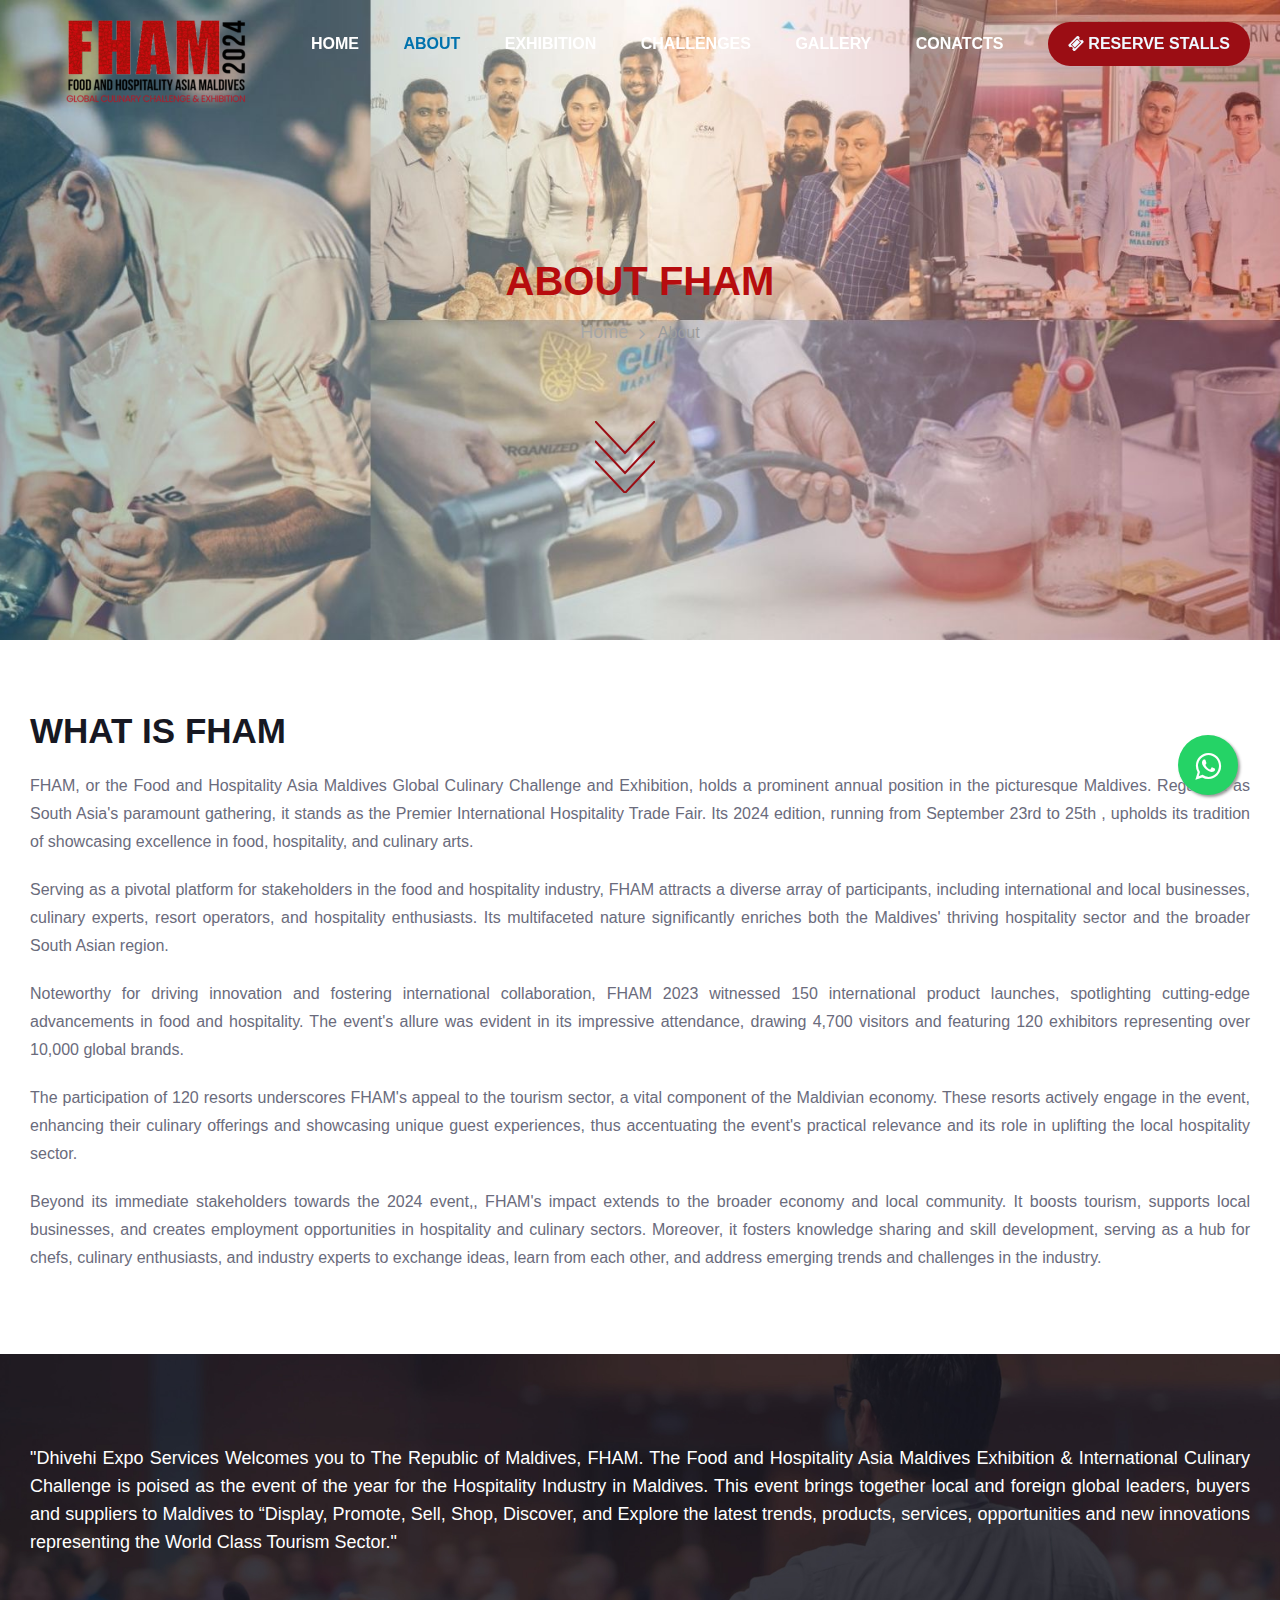
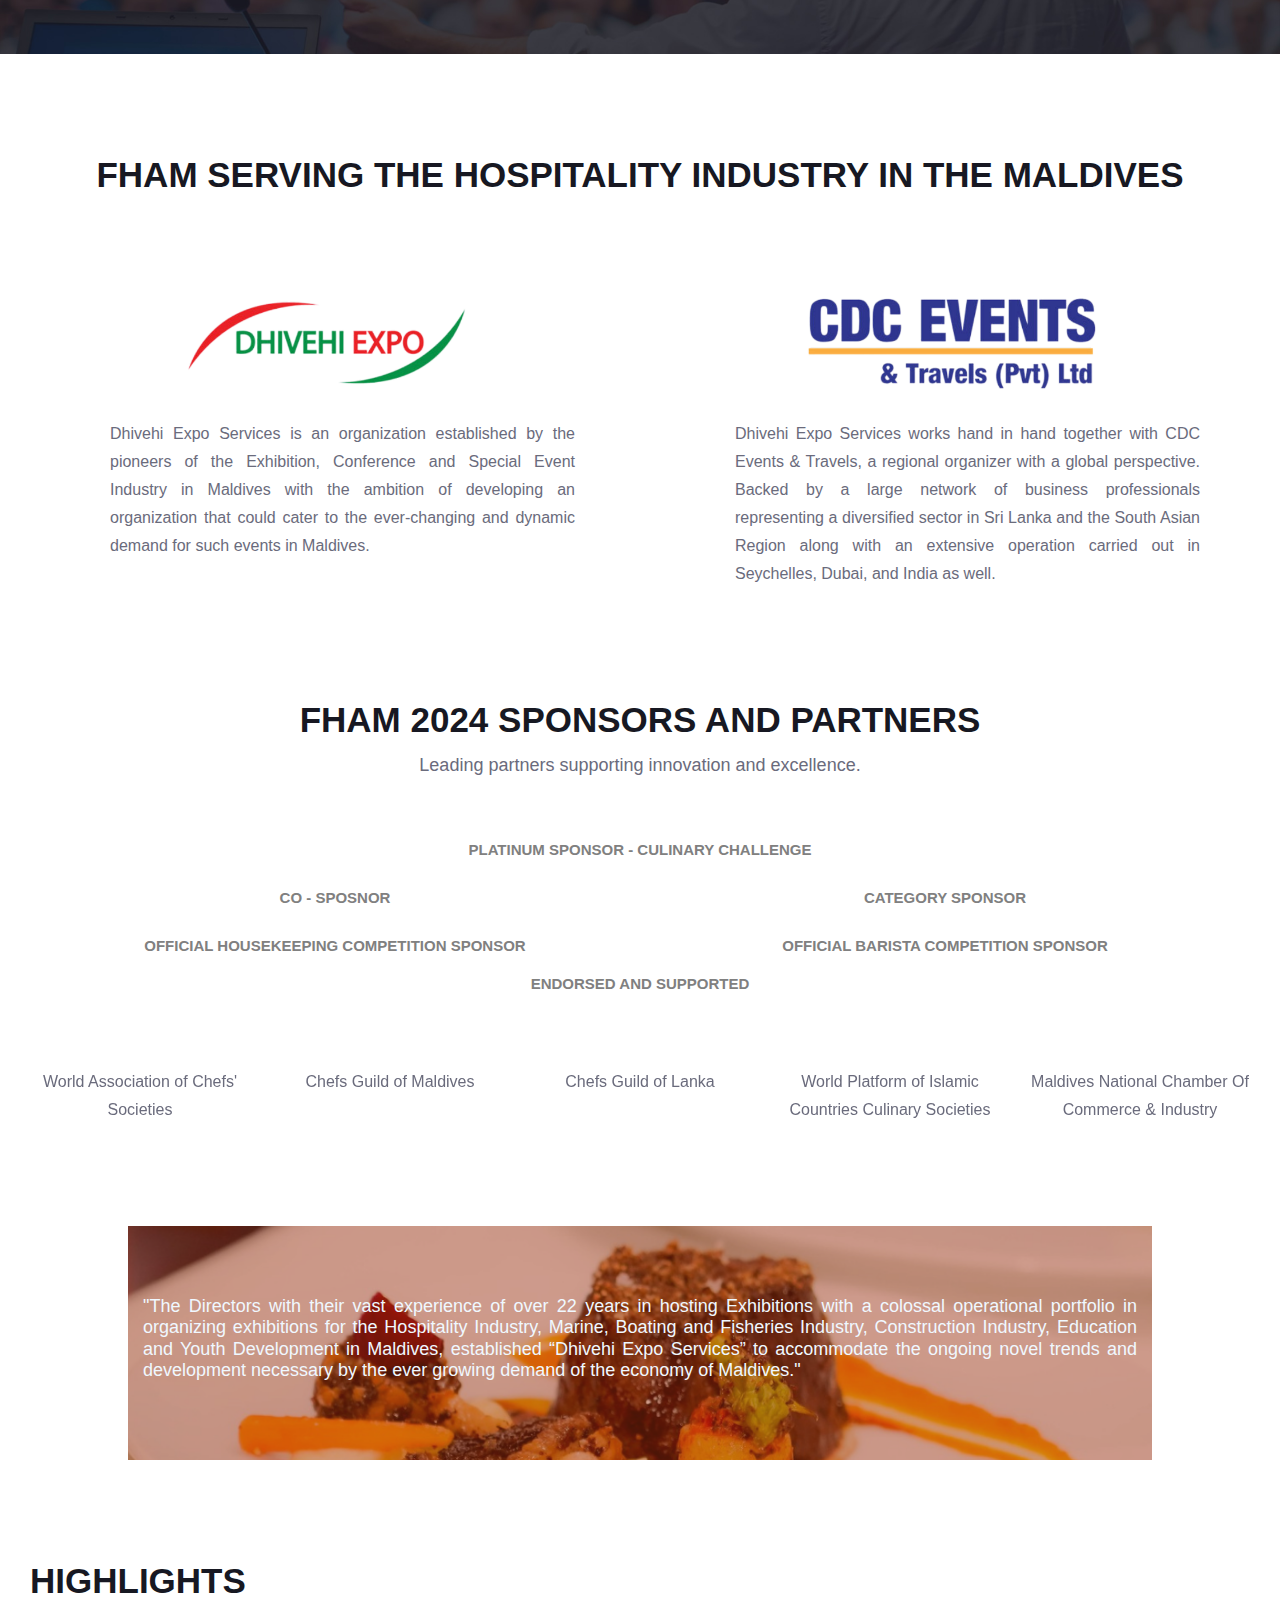
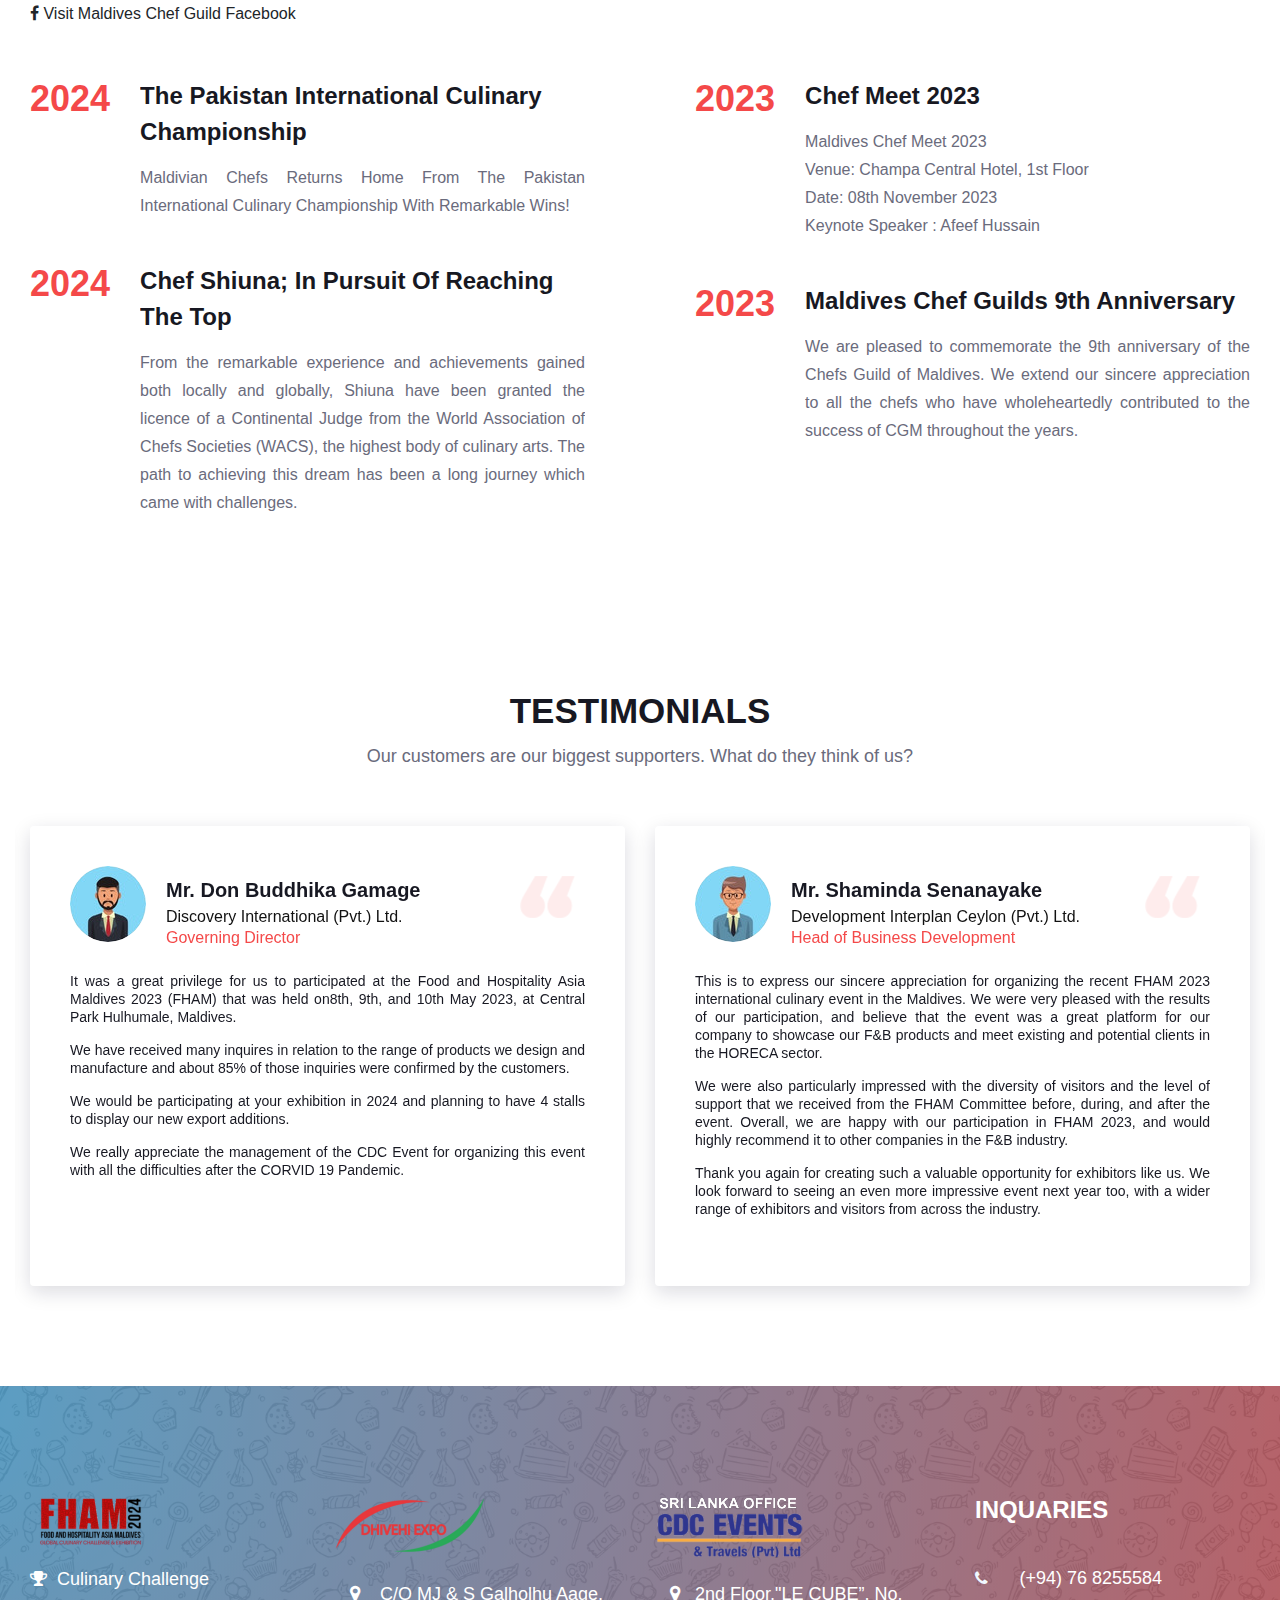
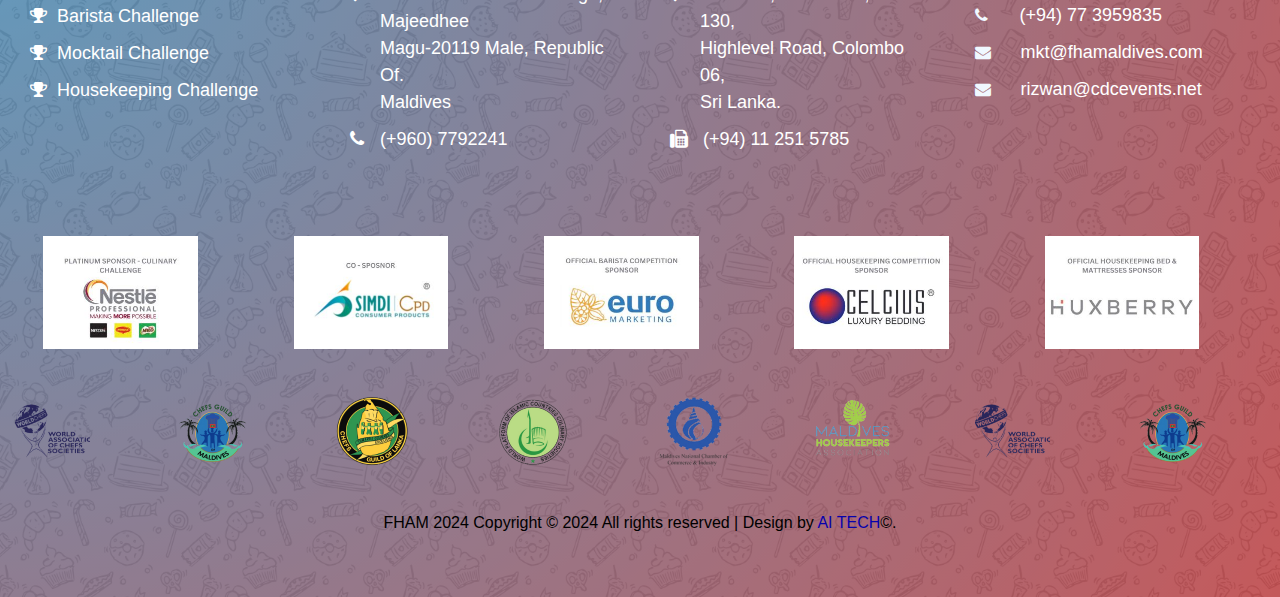
==== commit ea5a61e8: "update" ====
--- a/about-us - OLDSPONSOR.html
+++ b/about-us - OLDSPONSOR.html
@@ -641,7 +641,7 @@
 -->
     <!-- Contact Section End -->
 
-    <!-- Footer Section Begin -->
+<!-- Footer Section Begin -->
 <footer class="footer-section">
     <div class="container" style="max-width: 1500px;">
       
@@ -732,69 +732,33 @@
         </div>
 
          <!-- CoSponsor Section Begin -->
-         <section class="cos-section">
-        <div class="col-lg-12">
-      <div class="row">
-         <!-- First image and paragraph -->
-         <div class="col-lg-4 ">
-            <h5 style="text-align: center; font-weight: bold; font-size: 12px; padding-bottom: 20px;">PLATINUM SPONSOR - CULINARY CHALLENGE </h5>
-            <a href="https://www.nestle.com/" target="_blank">
-            <div class="ha-pic-2">
-              <img src="img/partner-logo/foot-co-1.png" style=" min-width: 20%;" alt="">
-            </div>
-  
-            </a>
-          </div>
-        <!-- First image and paragraph -->
-        <div class="col-lg-2 ">
-          <h5 style="text-align: center; font-weight: bold; font-size: 12px; padding-bottom: 20px;">CO - SPOSNOR </h5>
-          <a href="https://www.simdi.com/" target="_blank">
-          <div class="ha-pic-2">
-            <img src="img/partner-logo/co-spo-3.png" style="padding-top: 16px;"  alt="">
-          </div>
-
-          </a>
-        </div>
-  
-        <!-- Second image and paragraph -->
-        <div class="col-lg-2">
-          <h5 style="text-align: center; font-weight: bold; font-size: 12px; padding-bottom: 20px;">CATEGORY SPONSOR</h5>
-          <a href="https://www.nidro-lanka.com/" target="_blank">
-          <div class="ha-pic-2">
-            <img src="img/partner-logo/co-spo-2.png" style="padding-top: 16px;" alt="">
-          </div>
-
-          </a>
-        </div>
-  
-        <!-- 3rd image and paragraph -->
-        <div class="col-lg-2 ">
-          <h5 style="text-align: center; font-weight: bold; font-size: 12px; padding-bottom: 20px;">OFFICIAL HOUSEKEEPING COMPETITION SPONSOR</h5>
-          <a href="https://www.celciusbedding.com/our-locations/" target="_blank">
-          <div class="ha-pic-2">
-            <img src="img/partner-logo/co-spo-1.png" alt="">
-          </div>
-
-          </a>
-        </div>
-  
-        <!-- 4th image and paragraph -->
-        <div class="col-lg-2 ">
-          <h5 style="text-align: center; font-weight: bold; font-size: 12px; padding-bottom: 20px;">OFFICIAL BARISTA COMPETITION SPONSOR </h5>
-          <a href="http://www.euromarketingmaldives.com/brands/" target="_blank">
-          <div class="ha-pic-2">
-            <img src="img/partner-logo/foot-co-2.png"  alt="">
-          </div>
-
-        </a>
-        </div>
-      </div>
-  </section>
+         <section class="cos-section" >
+            <div class="sponsors">
+                <div class="sponsors-line align-items-center">
+                    <div class="col-lg-2">
+                  <div class="sponsors-box"><img src="img/partner-logo/Sponsor/1.jpg" class="img-fluid" alt=""></div>
+                  </div>
+                  <div class="col-lg-2">
+                  <div class="sponsors-box"><img src="img/partner-logo/Sponsor/2.jpg" class="img-fluid" alt=""></div>
+                  </div>
+                  <div class="col-lg-2">
+                  <div class="sponsors-box"><img src="img/partner-logo/Sponsor/5.jpg" class="img-fluid" alt=""></div>
+                  </div>
+                  <div class="col-lg-2">
+                    <div class="sponsors-box"><img src="img/partner-logo/Sponsor/4.jpg" class="img-fluid" alt=""></div>
+                    </div>
+                  <div class="col-lg-2">
+                  <div class="sponsors-box"><img src="img/partner-logo/Sponsor/6.jpg" class="img-fluid" alt=""></div>
+                  </div>
+                </div>
+            </div>
+        
+        </section>
   <!-- CoSponsor Section End -->
 
        
 
-        <div class="partner-logo-1 owl-carousel" >
+        <div class="partner-logo-1 owl-carousel" style="padding-top: 30px;">
             <a href="https://worldchefs.org/" class="pl-table" target="_blank">
                 <div class="pl-tablecell">
                     <img src="img/partner-logo/partner-1.png" alt="">
@@ -836,7 +800,7 @@
 
     </div>
 </footer>
-    <!-- Footer Section End -->
+<!-- Footer Section End -->
     
 <div id="back-to-top">↑</div>
 
--- a/css/style.css
+++ b/css/style.css
@@ -247,48 +247,43 @@
 
 
 .down-btn {
-	display: initial;
-	font-size: 25px;
-	font-weight: 600;
-	padding: 12px 40px;
-	color: #000000;
-	text-align: center;
-	border-radius: 50px;
-	background-image: linear-gradient(to right, #9b0d14 0%, #0072ad 100%), linear-gradient(to right, #ee8425 0%, #f9488b 100%);
-}
+    display: inline-block;
+    font-size: 20px;
+    font-weight: 600;
+    padding: 12px 40px;
+    color: #000000;
+    text-align: center;
+    border-radius: 50px;
+    background-image: linear-gradient(to right, #9b0d14 0%, #0072ad 100%), linear-gradient(to right, #ee8425 0%, #f9488b 100%);
+    background-size: 200% 100%;
+    transition: background-position 0.5s;
+}
+
 .down-btn:hover {
-    background-image: linear-gradient(to right, #000000 0%, #797979 100%), linear-gradient(to right, #ee8425 0%, #f9488b 100%);
     background-position: right center, left center;
-    background-size: 200% 100%;
-
+}
+
+/* Media query for smaller screens */
+@media screen and (max-width: 1200px) {
+    .down-btn {
+        font-size: 16px;
+        padding: 10px 25px;
+    }
+}
+
+/* Media query for smaller screens */
+@media screen and (max-width: 991px) {
+    .down-btn {
+        font-size: 14px;
+        padding: 10px 20px;
+    }
 }
 
 /* Media query for smaller screens */
 @media screen and (max-width: 600px) {
     .down-btn {
-        font-size: 20px;
-        padding: 10px 30px;
-    }
-}
-/* Media query for smaller screens */
-@media screen and (max-width: 400px) {
-    .down-btn {
-        font-size: 18px;
-        padding: 8px 20px;
-    }
-}
-/* Media query for smaller screens */
-@media screen and (max-width: 320px) {
-    .down-btn {
-        font-size: 15px;
-        padding: 8px 20px;
-    }
-}
-/* Media query for smaller screens */
-@media screen and (max-width: 270px) {
-    .down-btn {
-        font-size: 10px;
-        padding: 8px 20px;
+        font-size: 12px;
+        padding: 8px 15px;
     }
 }
 /* Preloder */
@@ -363,7 +358,7 @@
     position: fixed; /* Add this line to make it sticky */
     top: -10px; /* Add this line to position it at the top */
     width: 100%; /* Add this line to make it full width */
-    background-color : rgba(255, 255, 255, 0.47); /* Add a background color if needed */
+    background-color : rgba(8, 8, 8, 0.47); /* Add a background color if needed */
     z-index: 1000; /* Add a high z-index to ensure it's on top of other elements */
     display: -webkit-box;
     display: -ms-flexbox;
@@ -455,7 +450,7 @@
 
 .nav-menu .mainmenu ul li a {
     font-size: 16px;
-    color: black;
+    color: rgb(255, 255, 255);
     text-transform: uppercase;
     font-weight: 600;
     padding: 42px 0;
@@ -567,11 +562,11 @@
 }
 
 .hero-section .hero-text span {
-    font-size: 15px;
+    font-size: 23px;
     color: #ffffff;
     text-transform: uppercase;
     letter-spacing: 1px;
-	line-height: 5px;
+	line-height: 25px;
 }
 
 .hero-section .hero-text h2 {
@@ -712,7 +707,8 @@
         font-size: 12px; /* Decrease font size */
     }
 	.hero-section .hero-text span{
-		font-size: 10px; /* Decrease font size */
+		font-size: 12px; /* Decrease font size */
+		line-height: 15px;
 	}
 
     .hero-text h2 {
@@ -739,14 +735,14 @@
 }
 @media (max-width: 445px) {
     .hero-text {
-        padding-top: 8px; /* Adjust padding as needed */
+        padding-top: 9px; /* Adjust padding as needed */
     }
 
     .hero-text span {
         font-size: 8px; /* Decrease font size */
     }
 	.hero-section .hero-text span{
-		font-size: 7px; /* Decrease font size */
+		font-size: 8px; /* Decrease font size */
 	}
 
     .hero-text h2 {
@@ -774,10 +770,10 @@
     }
 
     .hero-text span {
-        font-size: 7px; /* Decrease font size */
+        font-size: 8px; /* Decrease font size */
     }
 	.hero-section .hero-text span{
-		font-size: 6px; /* Decrease font size */
+		font-size: 8px; /* Decrease font size */
 	}
 
     .hero-text h2 {
@@ -1497,6 +1493,7 @@
     vertical-align: middle;
     height: auto;
     padding-bottom: 20px;
+	padding-top: 20px;
 }
 
 .partner-logo .pl-table .logo-name {
@@ -1584,11 +1581,12 @@
 	color: #171822;
 	font-weight: 600;
 	margin-bottom: 14px;
+	padding-top: 3%;
 }
 
 .breadcrumb-text .bt-option a {
 	font-size: 18px;
-	color: #424242;
+	color: #a7a7a7;
 	display: inline-block;
 	margin-right: 25px;
 	position: relative;
@@ -1604,7 +1602,7 @@
 
 .breadcrumb-text .bt-option span {
 	display: inline-block;
-	color: #424242;
+	color: #9c9c9c;
 }
 
 /*---------------------
@@ -3404,6 +3402,7 @@
 	padding: 30px;
 	border-radius: 10px;
 	box-shadow: 0 4px 6px rgba(0, 0, 0, 0.1);
+	text-align: center;
 }
 
 .winners-list h2 {
@@ -3457,7 +3456,7 @@
 /*Owl crousal image*/
 .partner-logo.owl-carousel img {
     /* Your styles here */
-    width: 90%; /* Example width */
+    width: 75%; /* Example width */
    margin-left: 0px;
 }
 
@@ -3564,19 +3563,15 @@
 
 @media screen and (min-width: 1200px) {
     .cos-section {
-        margin-left: -5%;
+        margin-left: -3%;
     }
 }
 @media screen and (min-width: 1360px) {
     .cos-section {
-        margin-left: -7%;
-    }
-}
-@media screen and (min-width: 1360px) {
-    .cos-section {
-        margin-left: -10%;
-    }
-}
+        margin-left: -4%;
+    }
+}
+
 
 
 /* Sponsors */
@@ -3584,10 +3579,15 @@
 	display: flex;
 	flex-wrap: wrap;
 	justify-content: space-evenly;
+	text-align: center;
   }
   
   .sponsors-box {
 	margin: 15px;
+  }
+
+  .sponsors-box img {
+	width: 100%;
   }
 
   /*--------------------------------------------------------------
@@ -3703,4 +3703,198 @@
   
   .events .swiper-pagination .swiper-pagination-bullet-active {
 	background-color: var(--color-primary);
-  }+  }
+
+  /* VIDEO PLAY */
+  .video-play-button {
+    position: absolute;
+    top: 50%;
+    left: 50%;
+    transform: translate(-50%, -50%);
+    width: 80px;
+    height: 80px;
+    background-color: rgba(255, 255, 255, 0.8);
+    border-radius: 50%;
+    transition: transform 0.2s ease-in-out;
+    z-index: 999; /* Ensure the button is above other content */
+    cursor: pointer;
+    animation: pulse 1.5s ease-in-out infinite alternate; /* Adjusted animation */
+}
+
+@keyframes pulse {
+    0% {
+        transform: translate(-50%, -50%) scale(1);
+    }
+    100% {
+        transform: translate(-50%, -50%) scale(1.2);
+    }
+}
+
+.video-play-button::after {
+    content: "";
+    position: absolute;
+    top: 50%;
+    left: 60%;
+    transform: translate(-60%, -50%); /* Adjusted transform to center the triangle */
+    width: 0;
+    height: 0;
+    border-top: 20px solid transparent; /* Increased size */
+    border-bottom: 20px solid transparent; /* Increased size */
+    border-left: 30px solid #333; /* Adjusted size and color */
+}
+
+.video-play-button:hover {
+    transform: translate(-50%, -50%) scale(1.1);
+    animation-play-state: paused; /* Pause animation on hover */
+}
+
+/*HERO SECTION OVERLAY */
+.overlay {
+    position: absolute;
+    top: 0;
+    left: 0;
+    width: 100%;
+    height: 100%;
+    background-color: rgba(0, 0, 0, 0.4); /* Adjust the transparency as needed */
+}
+/*SLOGAN */
+.slogan {
+font-weight: 700;
+line-height: 20px;
+font-size: 23px;
+padding-top: 15px;
+padding-bottom: 20px;
+width: max-content;
+}
+
+
+.herodate {
+	font-weight: 400;
+	line-height: 20px;
+	padding-bottom: 2%;
+	font-size: 23px;
+	
+	
+	}
+/* Media query for screen sizes up to 990px */
+@media screen and (max-width: 990px) {
+    .slogan {
+        font-size: 15px; /* Decrease font size */
+    }
+	.herodate {
+		font-size: 15px; /* Decrease font size */
+	}
+}
+/* Media query for screen sizes up to 990px */
+@media screen and (max-width: 768px) {
+    .slogan {
+        font-size: 12px; /* Decrease font size */
+    }
+	.herodate {
+		font-size: 12px; /* Decrease font size */
+	}
+}
+
+
+.video-popup {
+    display: none;
+    position: fixed;
+    z-index: 9999; /* Ensure it's above other content */
+    left: 0;
+    top: 0;
+    width: 100%;
+    height: 100%;
+    background-color: rgba(0, 0, 0, 0.5); /* Semi-transparent black background */
+    overflow: auto;
+    padding-top: 50px; /* Adjust as needed */
+}
+
+.video-popup-content {
+    position: relative;
+    margin: auto;
+    width: 80%; /* Adjust as needed */
+    max-width: 800px; /* Adjust as needed */
+    background-color: #fefefe; /* Popup background color */
+    padding: 20px;
+    box-shadow: 0 4px 8px 0 rgba(0, 0, 0, 0.2); /* Add shadow */
+}
+
+.video-popup-content iframe {
+    display: block; /* Ensure the iframe takes full width */
+    margin: 0 auto; /* Center the iframe */
+}
+
+
+
+
+/*pop up Gallery */
+.container.gallery-container {
+	background-color: #fff;
+	color: #35373a;
+	min-height: 100vh;
+	padding: 30px 50px;
+}
+
+.gallery-container h1 {
+	text-align: center;
+	margin-top: 50px;
+	font-family: 'Droid Sans', sans-serif;
+	font-weight: bold;
+}
+
+.gallery-container p.page-description {
+	text-align: center;
+	margin: 25px auto;
+	font-size: 18px;
+	color: #999;
+}
+
+.tz-gallery {
+	padding: 40px;
+}
+
+.tz-gallery .lightbox img {
+	width: 100%;
+	border-radius: 0;
+	position: relative;
+}
+
+
+.baguetteBox-button {
+	background-color: transparent !important;
+}
+
+/* Apply hover effect to images in the gallery */
+.tz-gallery .lightbox:hover img {
+    transform: scale(1.1) !important;
+    transition: transform 0.3s ease !important;
+}
+
+
+@media(max-width: 768px) {
+	body {
+		padding: 0;
+	}
+}
+.member-item.set-bg {
+    position: relative;
+}
+
+.member-item.set-bg::before {
+    content: '';
+    position: absolute;
+    top: 0;
+    left: 0;
+    width: 100%;
+    height: 100%;
+    background-color: rgba(0, 0, 0, 0.5); /* Adjust the transparency by changing the alpha value */
+    opacity: 0;
+    transition: opacity 0.3s ease;
+}
+
+.member-item.set-bg:hover::before {
+    opacity: 1;
+}
+
+
+
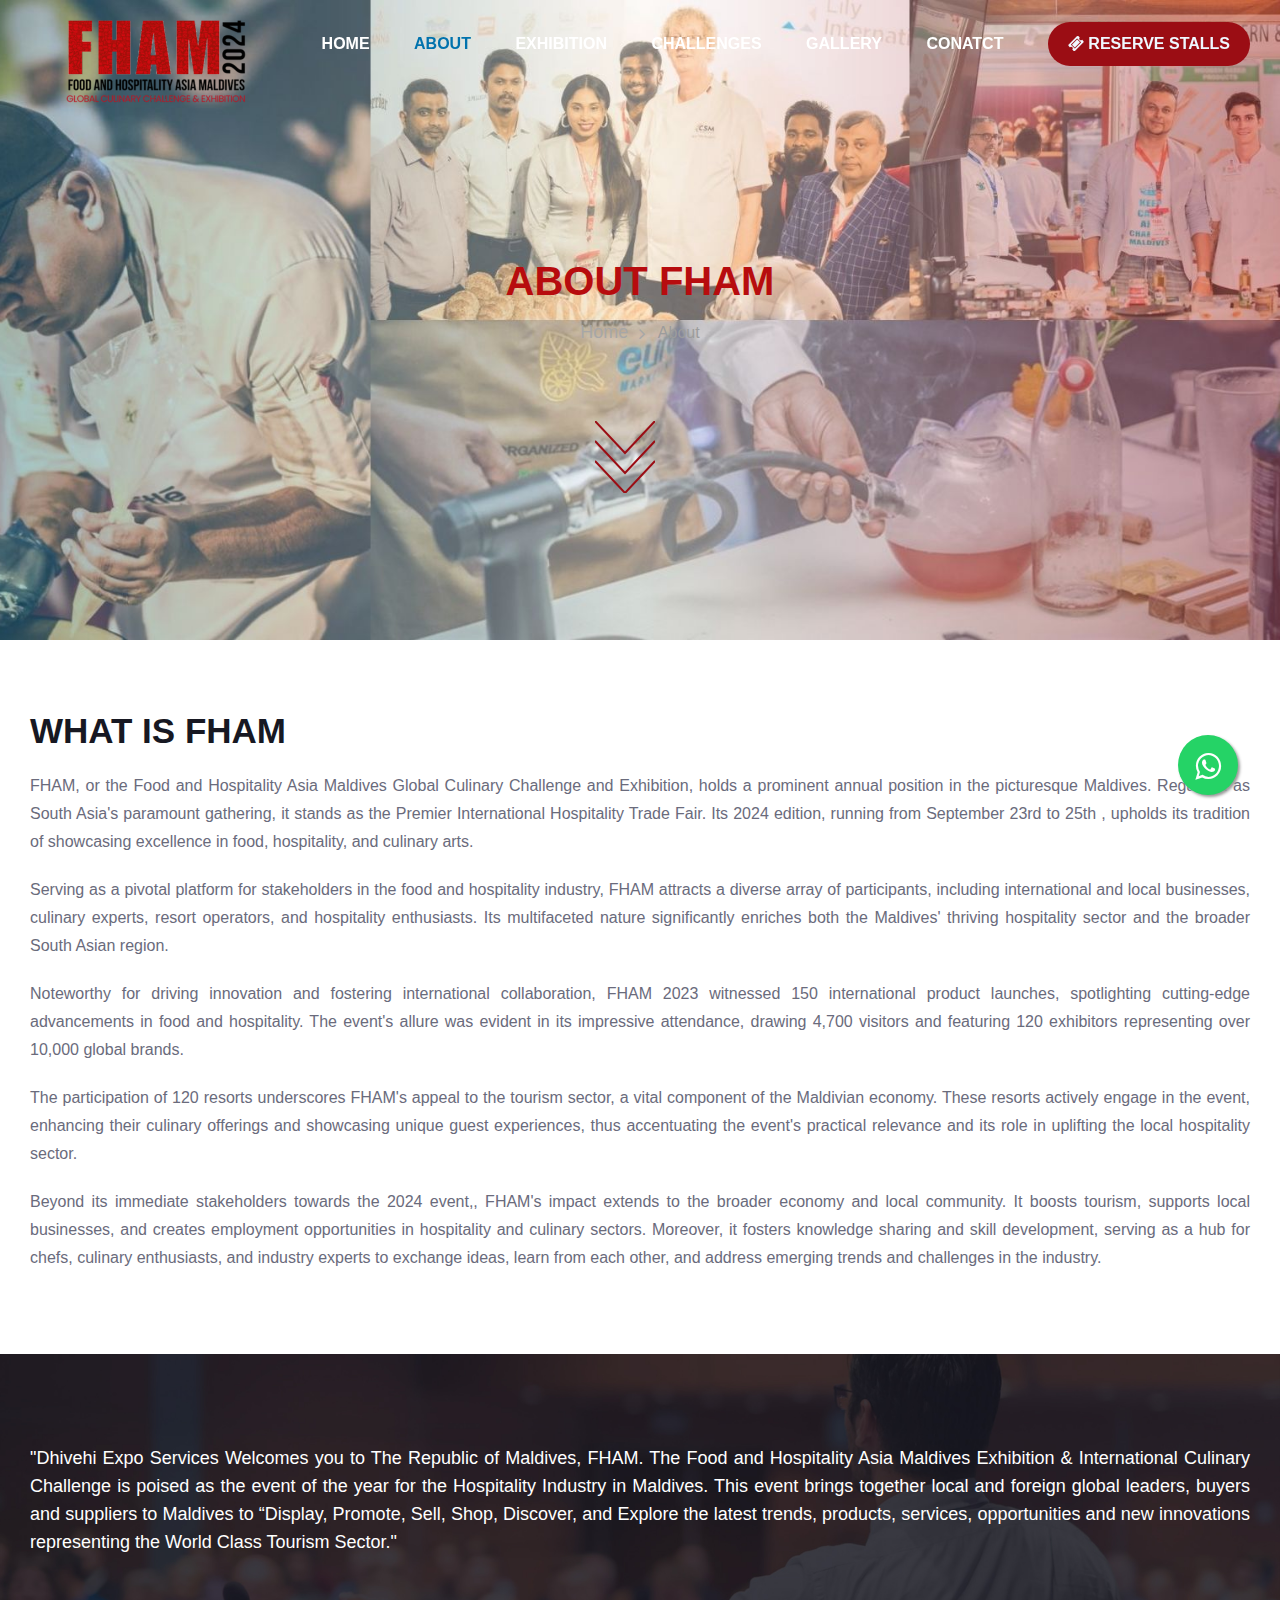
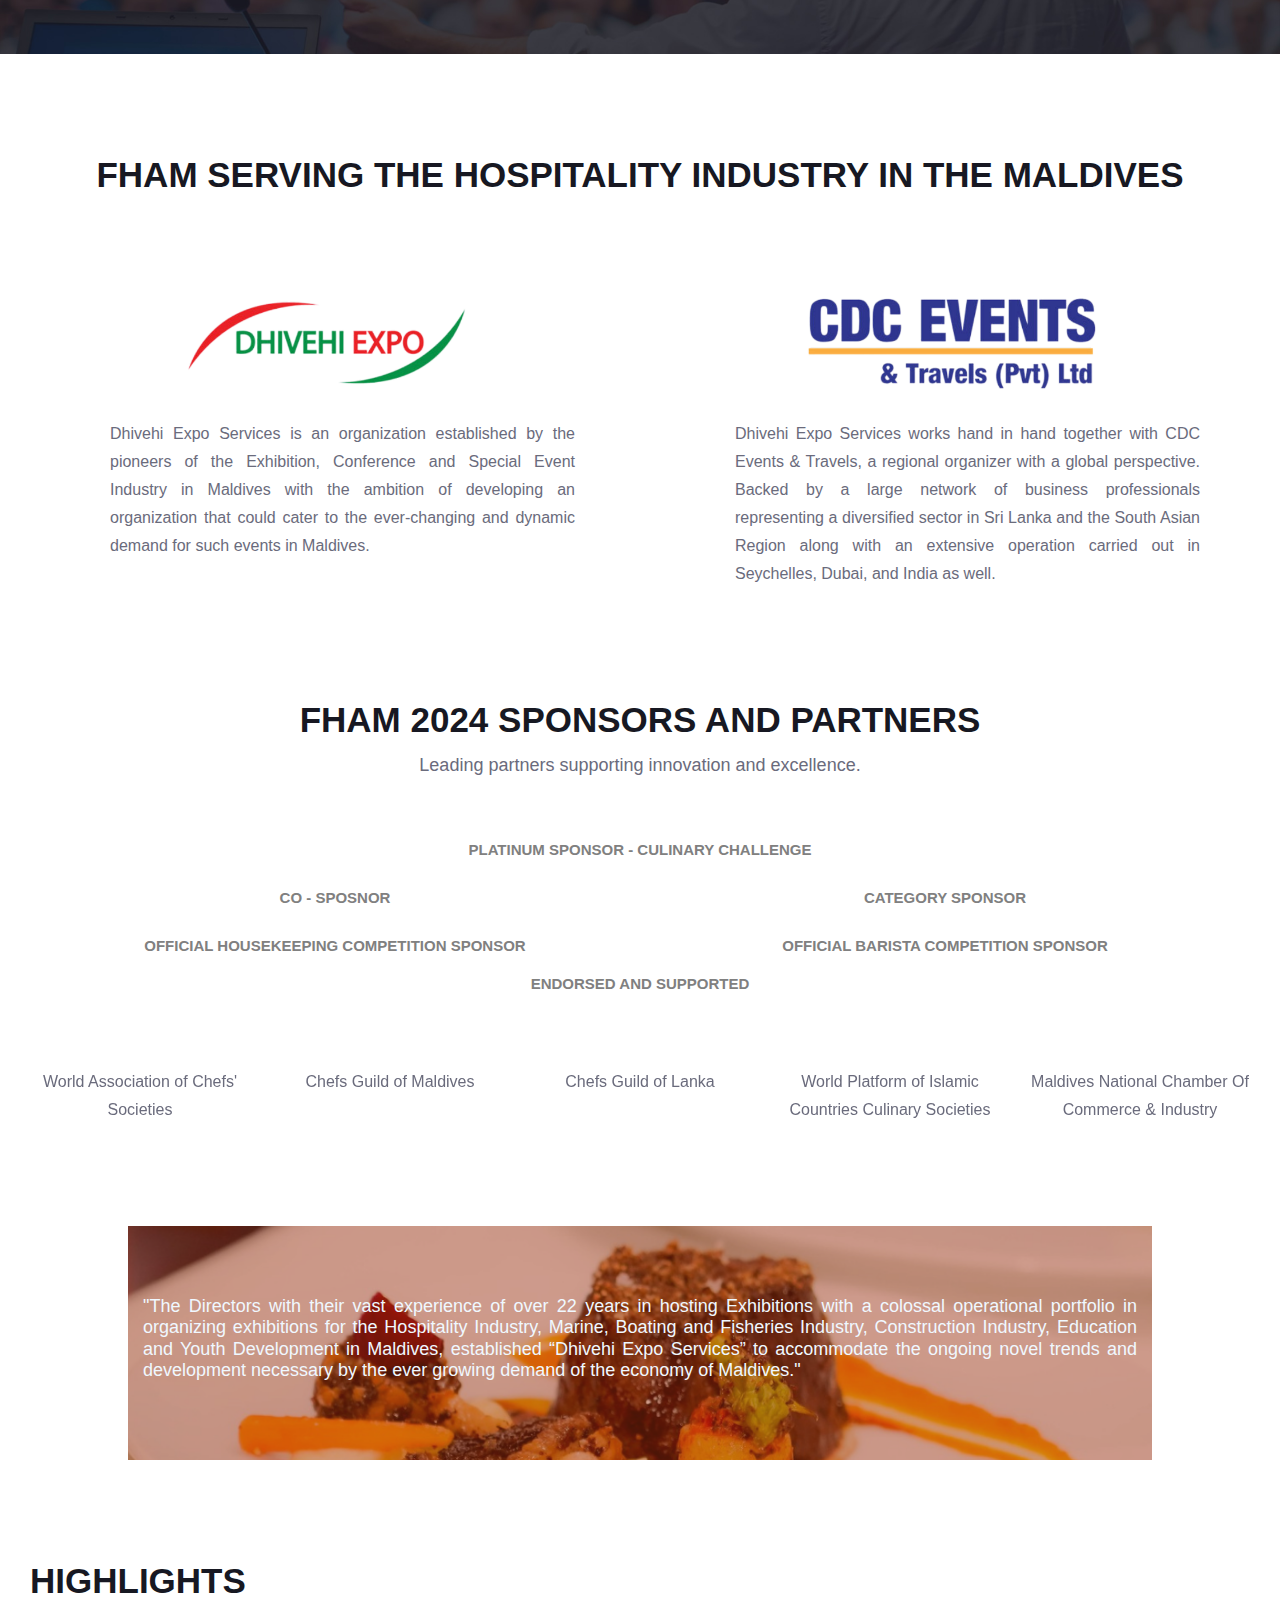
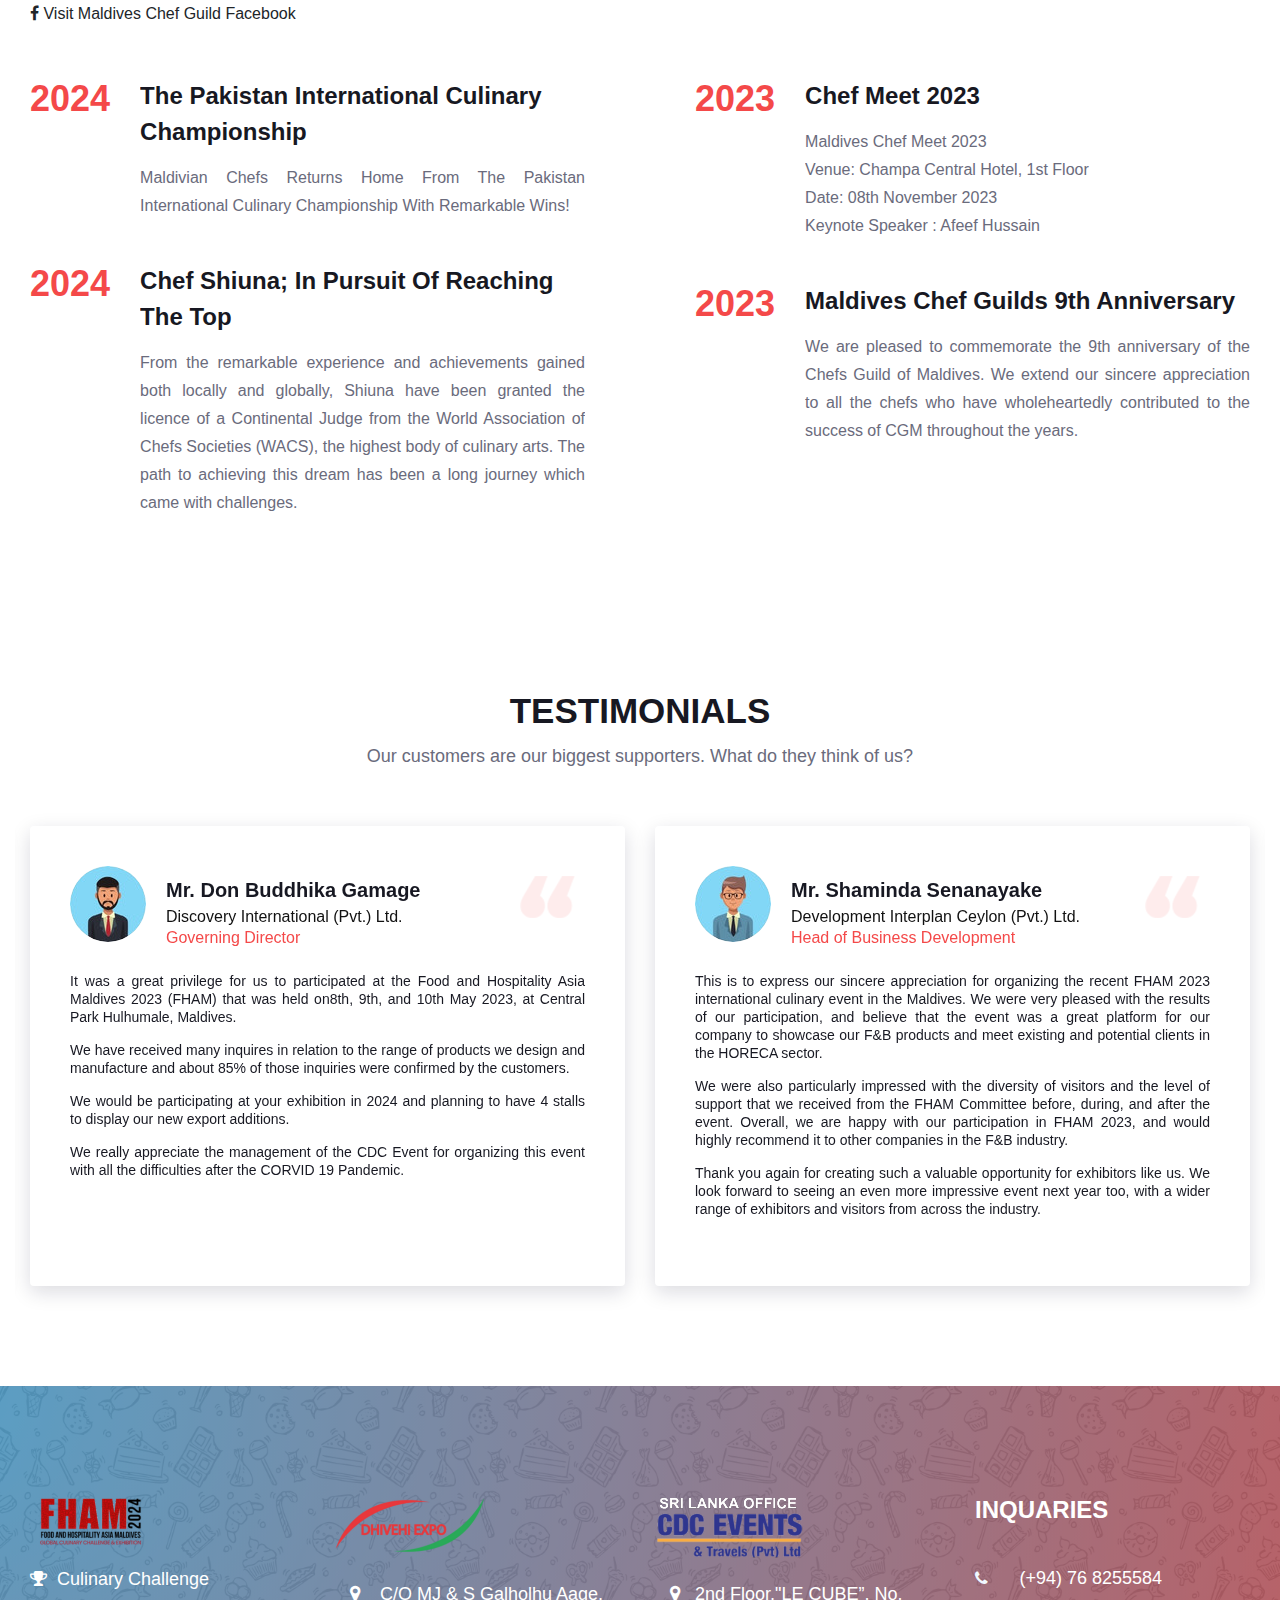
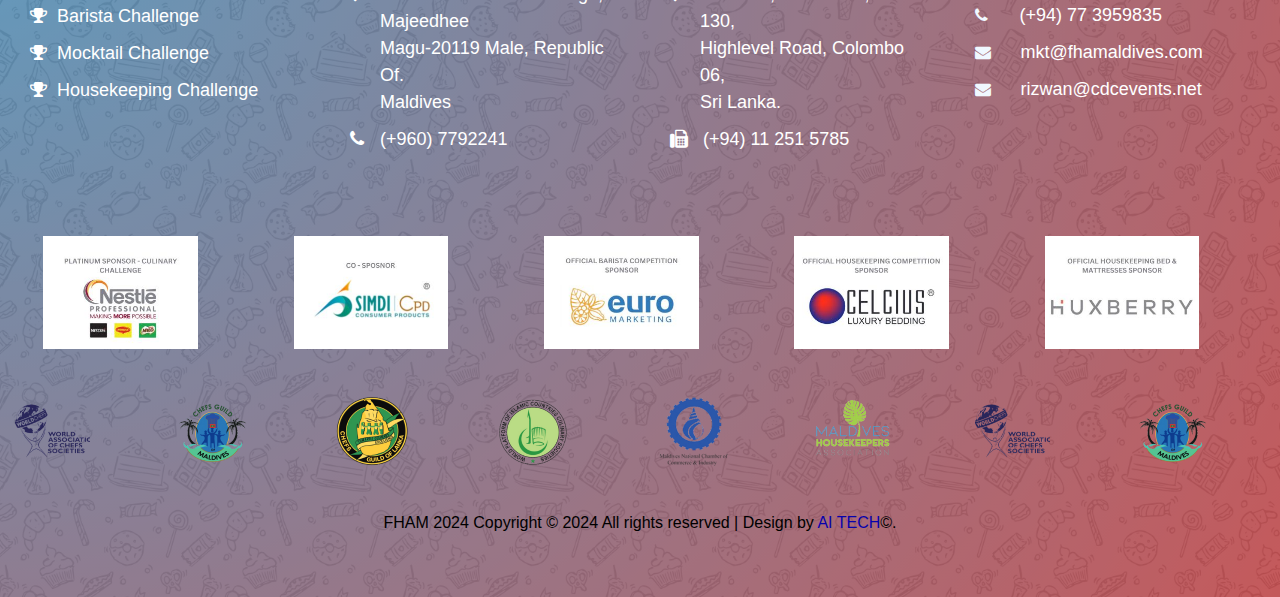
==== commit 4e38a10b: "CONATCTS Change" ====
--- a/about-us - OLDSPONSOR.html
+++ b/about-us - OLDSPONSOR.html
@@ -79,7 +79,7 @@
                         </ul>
                     </li>
                     <li><a href="gallery.html">GALLERY</a></li>
-                    <li><a href="./contact.php">CONATCTS</a></li>
+                    <li><a href="./contact.php">CONATCT</a></li>
                 </ul>
             </nav>
            <a href="https://fhamaldives.com/form-db/" class="primary-btn top-btn" style="color: aliceblue;"  target="_blank"><i class="fa fa-ticket"></i> RESERVE STALLS</a>
